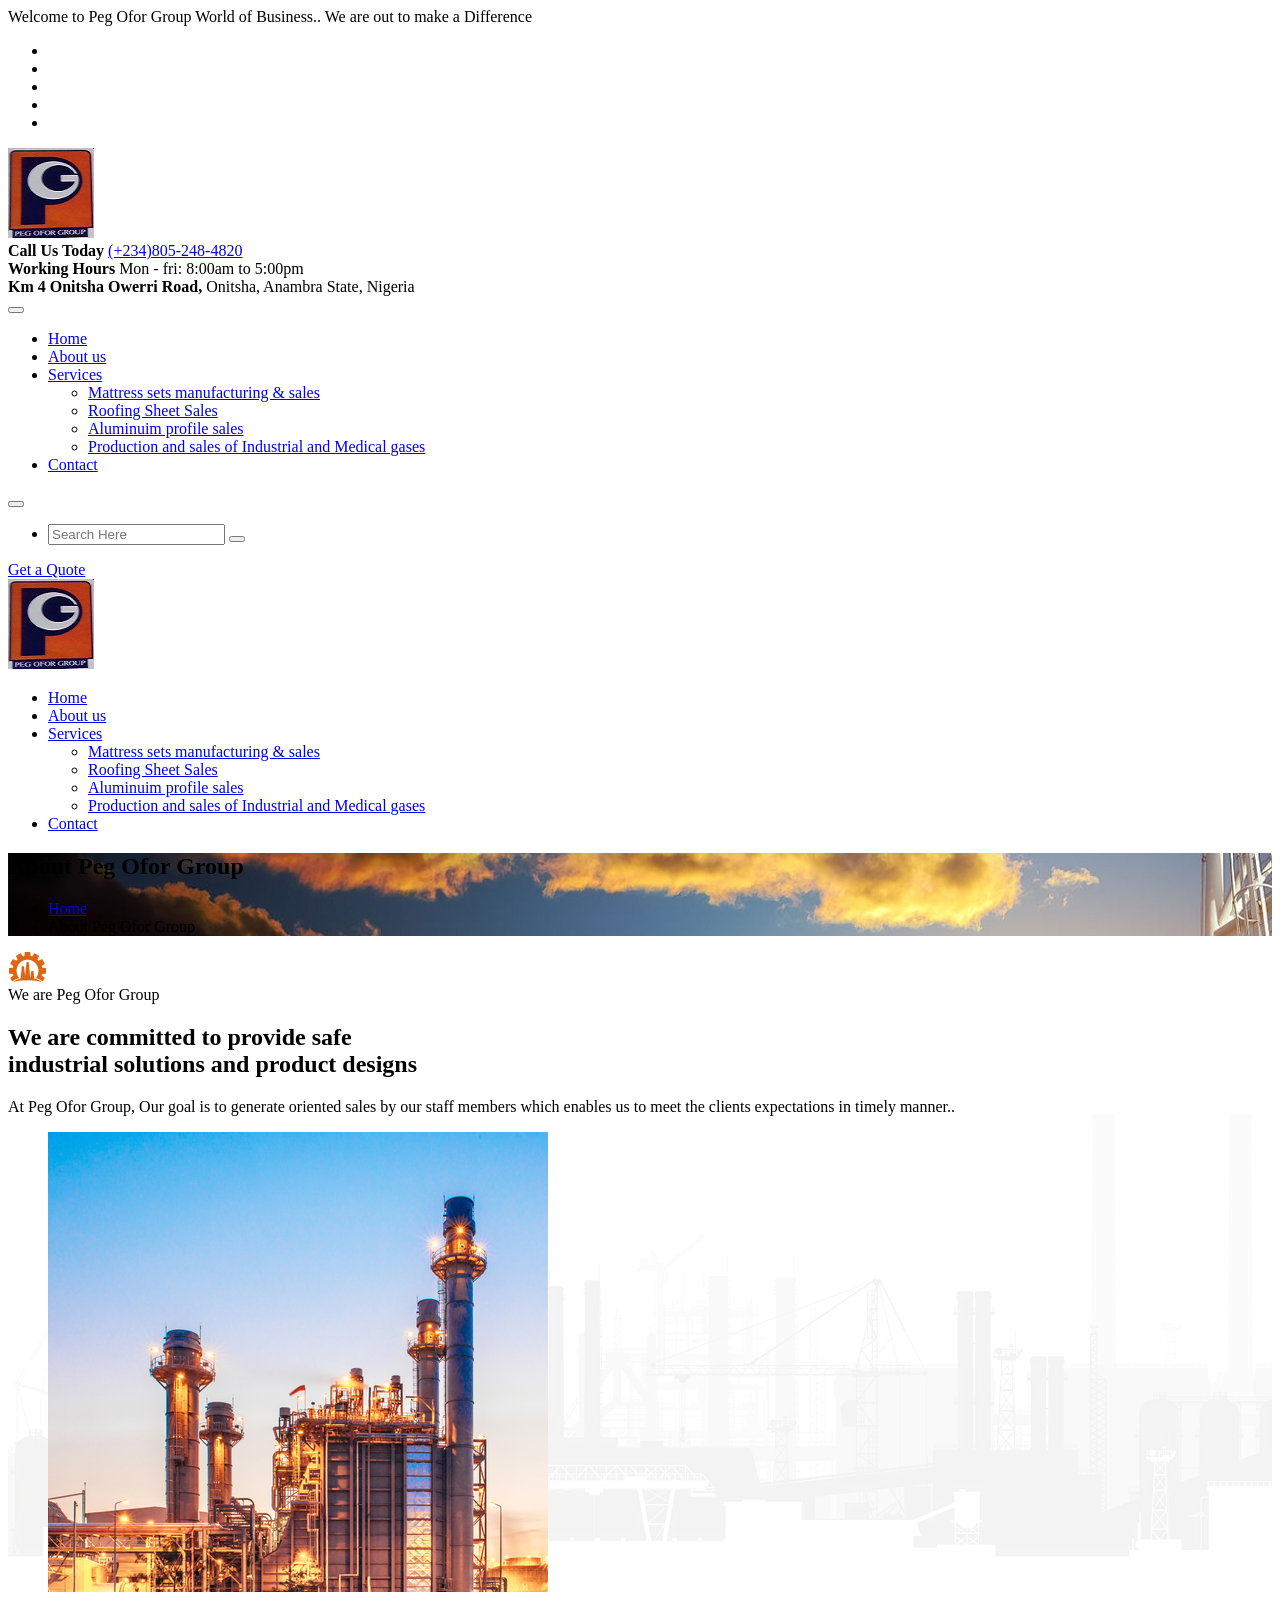
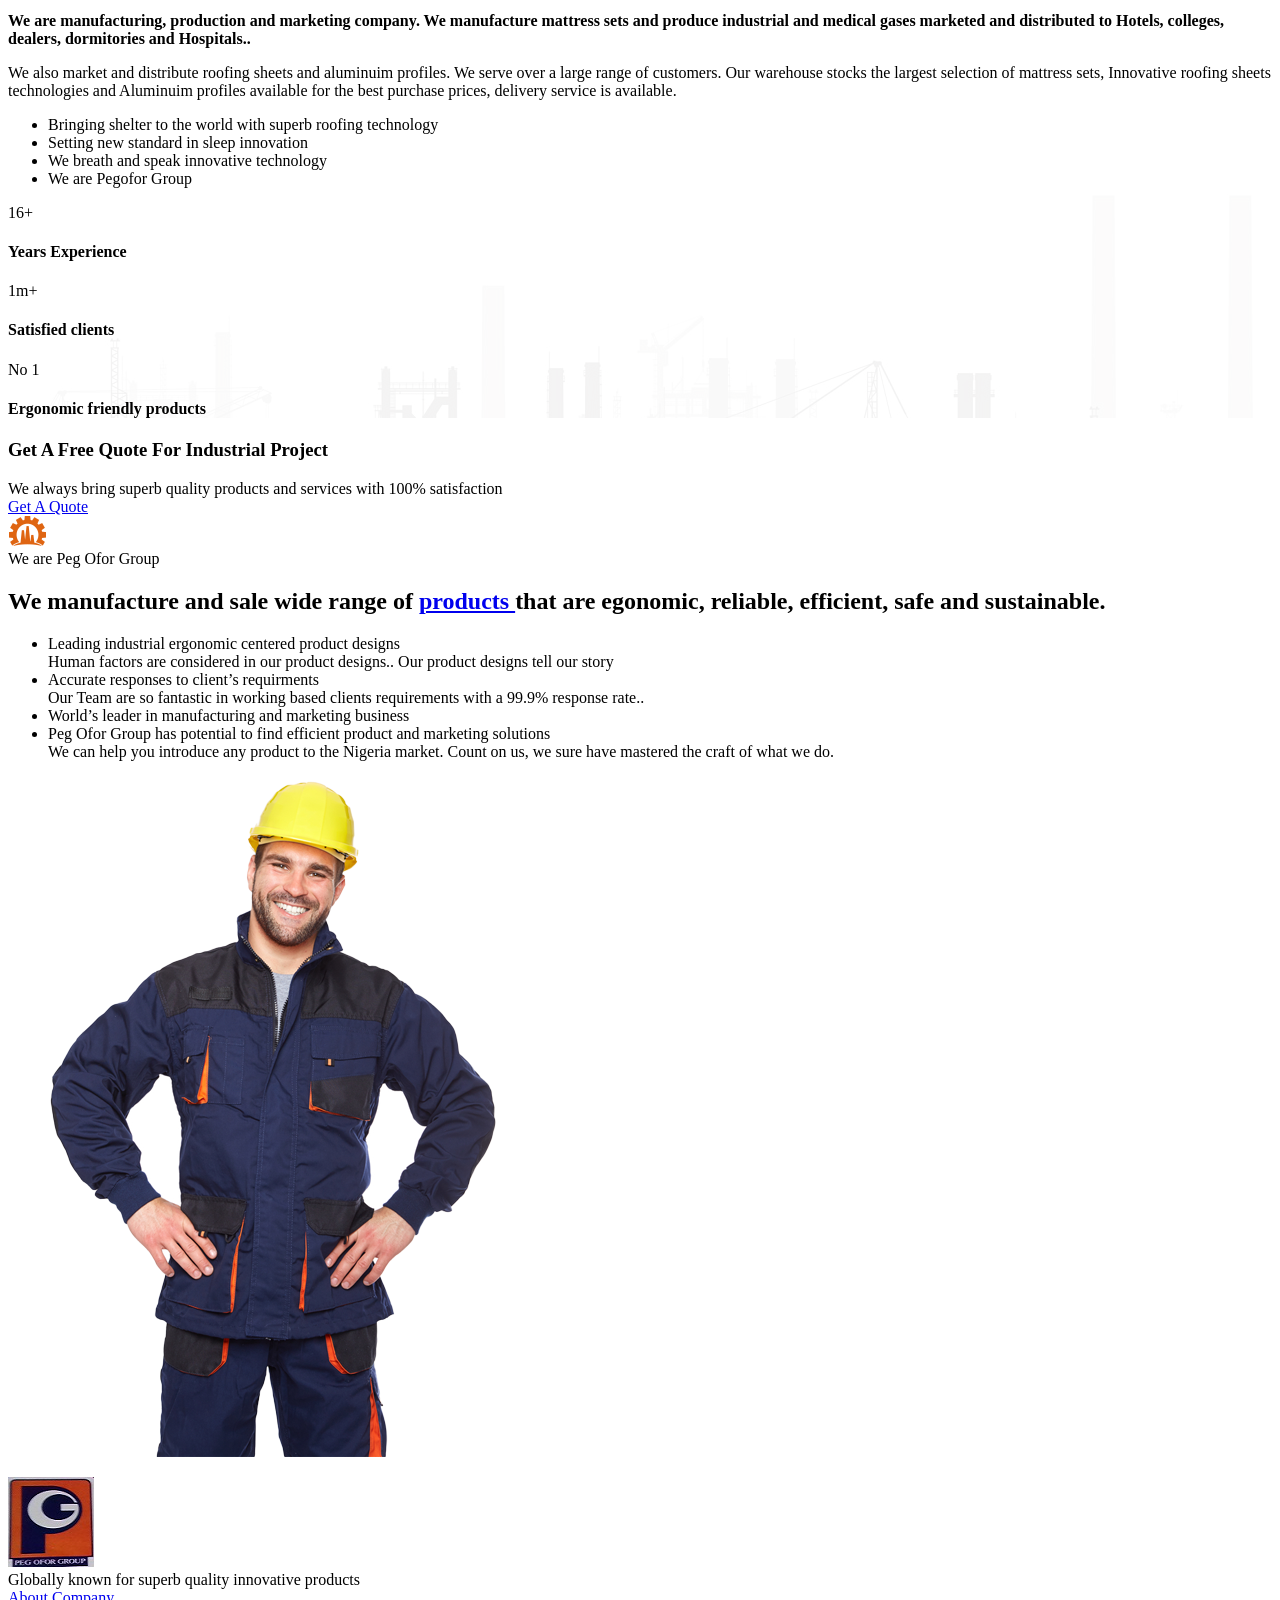
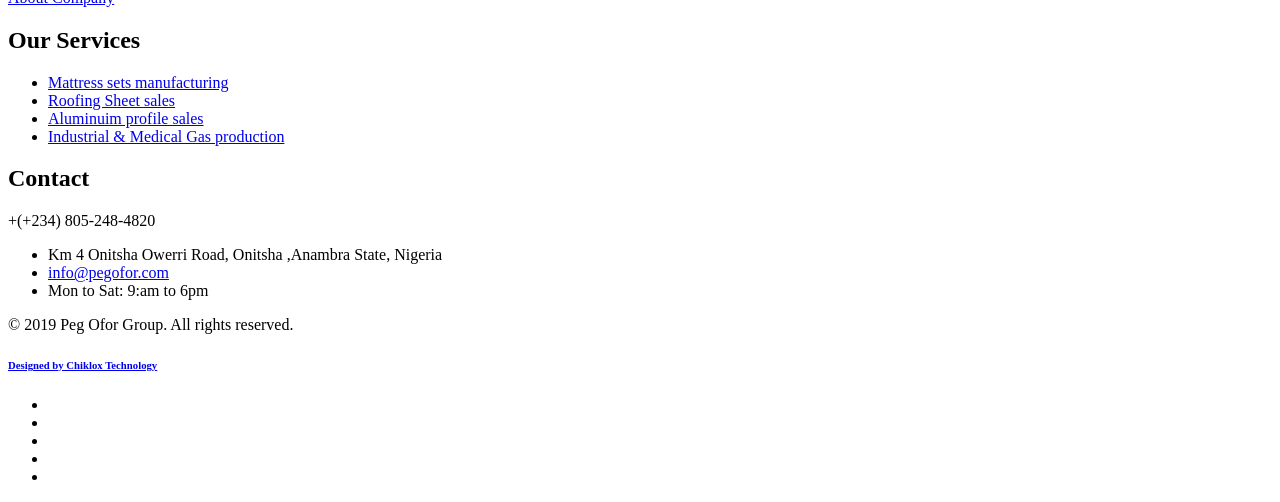
==== about.html @ ea31f60a "first commit" ====
<!DOCTYPE html>
<html lang="en">


<head>
<meta charset="utf-8">
<title>Peg Ofor Group | About Us</title>
<!-- Stylesheets -->
<link href="css/bootstrap.css" rel="stylesheet">
<link href="css/style.css" rel="stylesheet">
<link href="css/responsive.css" rel="stylesheet">

<link rel="shortcut icon" href="images/favicon.png" type="image/x-icon">
<link rel="icon" href="images/favicon.png" type="image/x-icon">

<!-- Responsive -->
<meta http-equiv="X-UA-Compatible" content="IE=edge">
<meta name="viewport" content="width=device-width, initial-scale=1.0, maximum-scale=1.0, user-scalable=0">
<!--[if lt IE 9]><script src="https://cdnjs.cloudflare.com/ajax/libs/html5shiv/3.7.3/html5shiv.js"></script><![endif]-->
<!--[if lt IE 9]><script src="js/respond.js"></script><![endif]-->
</head>

<body>

<div class="page-wrapper">
	
	<!-- Preloader -->
    <div class="preloader"></div>

    <!-- Home Style Two -->
    <header class="main-header header-style-two">
        <!--Header Top-->
        <div class="header-top-two">
            <div class="auto-container clearfix">
                <div class="top-left clearfix">
                    <div class="text">Welcome to Peg Ofor Group World of Business.. We are out to make a Difference</div>
                </div>
                <div class="top-right clearfix">
                    <!-- Social Links -->
                    <ul class="social-links clearfix">
                        <li><a href="#"><span class="fab fa-twitter"></span></a></li>
                        <li><a href="#"><span class="fab fa-facebook-f"></span></a></li>
                        <li><a href="#"><span class="fab fa-google-plus-g"></span></a></li>
                        <li><a href="#"><span class="fab fa-linkedin-in"></span></a></li>
                        <li><a href="#"><span class="fab fa-youtube"></span></a></li>
                    </ul>
                </div>
            </div>
        </div>
        <!-- End Header Top -->

        <!-- Header Upper -->
        <div class="header-upper">
            <div class="inner-container">
                <div class="auto-container clearfix">
                    <!--Logo-->
                    <div class="logo-outer">
                        <div class="logo"><a href="index.html"><img src="images/pegologo.png" alt="Peg Ofor Logo" title=""></a></div>
                    </div>

                    <!--Info-->
                    <div class="info-outer clearfix">
                        <!--Info Box-->
                        <div class="info-box">
                            <div class="icon"><span class="icon-call-in"></span></div>
                            <div class="text">
                                <strong>Call Us Today</strong>
                                <span class="info"><a href="#">(+234)805-248-4820 </a></span>
                            </div>
                        </div>
                        <!--Info Box-->
                        <div class="info-box">
                            <div class="icon"><span class="icon-clock"></span></div>
                            <div class="text">
                                <strong>Working Hours</strong>
                                <span class="info">Mon - fri: 8:00am to 5:00pm</span>
                            </div>
                        </div>
                        <!--Info Box-->
                        <div class="info-box">
                            <div class="icon"><span class="icon-home"></span></div>
                            <div class="text">
                                <strong>Km 4 Onitsha Owerri Road,  </strong>
                                <span class="info">Onitsha, Anambra State, Nigeria</span>
                            </div>
                        </div>
                    </div>

                </div>
            </div>
        </div>
        <!--End Header Upper-->

        <div class="header-lower">
            <div class="auto-container">
                <!--Nav Box-->
                <div class="nav-outer clearfix">
                    <!-- Main Menu -->
                    <nav class="main-menu navbar-expand-md navbar-light">
                        <div class="navbar-header">
                            <!-- Togg le Button -->      
                            <button class="navbar-toggler" type="button" data-toggle="collapse" data-target="#navbarSupportedContent" aria-controls="navbarSupportedContent" aria-expanded="false" aria-label="Toggle navigation">
                                <span class="icon flaticon-menu-button"></span>
                            </button>
                        </div>
                        
                        <div class="collapse navbar-collapse clearfix" id="navbarSupportedContent">
                            <ul class="navigation clearfix">
                                <li><a href="index.html">Home</a></li>
                                <li class="current"><a href="about.html">About us</a></li>
                                <li class="dropdown"><a href="#">Services</a>
                                    <ul>
                                        <li><a href="building-construction#.html">Mattress sets manufacturing & sales </a></li>
                                        <li><a href="power-generation#.html">Roofing Sheet Sales</a></li>
                                        <li><a href="oil-gas#.html">Aluminuim profile sales</a></li>
                                        <li><a href="gases.html">Production and sales of Industrial and Medical gases</a></li>
                                    </ul>
                                </li>
                                <li><a href="contact.html">Contact</a></li>
                            </ul>
                        </div>
                    </nav>
                    <!-- Main Menu End-->

                    <!-- Main Menu End-->
                    <div class="outer-box clearfix">
                        <!--Search Box-->
                        <div class="search-box-outer">
                            <div class="dropdown">
                                <button class="search-box-btn dropdown-toggle" type="button" id="dropdownMenu3" data-toggle="dropdown" aria-haspopup="true" aria-expanded="false"><span class="fa fa-search"></span></button>
                                <ul class="dropdown-menu pull-right search-panel" aria-labelledby="dropdownMenu3">
                                    <li class="panel-outer">
                                        <div class="form-container">
                                            <form method="post" action="#">
                                                <div class="form-group">
                                                    <input type="search" name="field-name" value="" placeholder="Search Here" required>
                                                    <button type="submit" class="search-btn"><span class="fa fa-search"></span></button>
                                                </div>
                                            </form>
                                        </div>
                                    </li>
                                </ul>
                            </div>
                        </div>

                        <!-- Button Box -->
                        <div class="btn-box">
                            <a href="contact.html" class="theme-btn btn-style-one">Get a Quote</a>
                        </div>
                    </div>
                </div>
            </div>
        </div>

        <!-- Sticky Header  -->
        <div class="sticky-header">
            <div class="auto-container clearfix">
                <!--Logo-->
                <div class="logo pull-left">
                    <a href="index.html" title=""><img src="images/pegologo.png" alt="" title=""></a>
                </div>
                <!--Right Col-->
                <div class="pull-right">
                    <!-- Main Menu -->
                    <nav class="main-menu">
                        <div class="navbar-collapse show collapse clearfix">
                            <ul class="navigation clearfix">
                                <li><a href="#">Home</a></li>
                                <li class="current"><a href="about.html">About us</a></li>
                                <li class="dropdown"><a href="#">Services</a>
                                    <ul>
                                        <li><a href="building-construction#.html">Mattress sets manufacturing & sales </a></li>
                                        <li><a href="power-generation#.html">Roofing Sheet Sales</a></li>
                                        <li><a href="oil-gas#.html">Aluminuim profile sales</a></li>
                                        <li><a href="gases.html">Production and sales of Industrial and Medical gases</a></li>
                                    </ul>
                                </li>
                                <li><a href="contact.html">Contact</a></li>
                            </ul> 
                        </div>
                    </nav><!-- Main Menu End-->
                </div>
            </div>
        </div><!-- End Sticky Menu -->
    </header>
    <!-- End Main Header -->

    <!--Page Title-->
    <section class="page-banner style-two" style="background-image:url(images/background/about-page-title-bg.jpg);">
        <div class="auto-container">
            <div class="inner-container clearfix">
                <h1>About Peg Ofor Group</h1>
                <ul class="bread-crumb clearfix">
                    <li><a href="index.html">Home</a></li>
                    <li>About Peg Ofor Group</li>
                </ul>
            </div>
        </div>
    </section>
    <!--End Page Title-->

    <!-- Fun Facts Section -->
    <section class="about-section-two" style="background-image:url(images/background/about-section-two-bg.png);">
        <div class="auto-container">
            <div class="title-style-one style-two centered">
                <div class="icon"><img src="images/icons/logo-icon.png" alt=""></div>
                <div class="subtitle">We are Peg Ofor Group</div>
                <h2>We are committed to provide safe <br>industrial solutions and product designs</h2>
                <div class="text">At Peg Ofor Group, Our goal is to generate oriented sales by our staff  members which enables us to meet the clients expectations in timely manner.. </div>
            </div>

            <div class="row">
                <div class="image-column col-lg-6 col-md-12 col-sm-12">
                    <div class="inner-column wow fadeInLeft" data-wow-delay="0ms" data-wow-duration="1500ms">
                        <figure class="image"><a href="images/resource/about-img-1.jpg" class="lightbox-image"><img src="images/resource/about-img-1.jpg" alt=""></a></figure> 
                    </div>
                </div>

                <div class="content-column col-lg-6 col-md-12 col-sm-12">
                    <div class="inner-column wow fadeInRight" data-wow-delay="0ms" data-wow-duration="1500ms">
                        <div class="text">
                            <p><strong>We are manufacturing, production and marketing company. We manufacture mattress sets and produce industrial and medical gases marketed and distributed to Hotels, colleges, dealers, dormitories and Hospitals..</strong></p>
                            <p>We also market and distribute roofing sheets and aluminuim profiles. We serve over a large range of customers. Our warehouse stocks the largest selection of mattress sets, Innovative roofing sheets technologies and Aluminuim profiles available for the best purchase prices, delivery service is available.</p>
                             <ul class="list-style-one wow fadeInLeft" data-wow-delay="0ms" data-wow-duration="1500ms">
                            <li>Bringing shelter to the world with superb roofing technology</li>
                            <li>Setting new standard in sleep innovation</li>
                            <li>We breath and speak innovative technology</li>
                            <li>We are Pegofor Group</li>
                        </ul>
                        </div>
                        <div class="fact-counter wow fadeInRightBig" data-wow-delay="0ms" data-wow-duration="1500ms">
                            <div class="clearfix">
                                <!--Column-->
                                <div class="column counter-column col-lg-4 col-md-4 col-sm-12">
                                    <div class="inner">
                                        <div class="count-outer count-box">
                                            <span class="count-text" data-speed="2000" data-stop="45">0</span>+
                                            <h4 class="counter-title">Years Experience</h4>
                                        </div>
                                    </div>
                                </div>
                                
                                <!--Column-->
                                <div class="column counter-column col-lg-4 col-md-4 col-sm-12">
                                    <div class="inner">
                                        <div class="count-outer count-box">
                                            <span class="count-text" data-speed="2500" >1m+</span>
                                            <h4 class="counter-title">Satisfied clients</h4>
                                        </div>
                                    </div>
                                </div>
                                
                                <!--Column-->
                                <div class="column counter-column col-lg-4 col-md-4 col-sm-12">
                                    <div class="inner">
                                        <div class="count-outer count-box">
                                            <span class="count-text" data-speed="3000">No 1</span>
                                            <h4 class="counter-title">Ergonomic friendly products</h4>
                                        </div>
                                    </div>
                                </div>
                            </div>
                        </div>
                    </div>
                </div>
            </div>
        </div>
    </section>
    <!-- Fun Facts Section -->

    <!-- Quote Section -->
    <section class="quote-section wow fadeInUp" data-wow-delay="0ms" data-wow-duration="1500ms">
        <div class="auto-container">
            <div class="inner-section">
                <div class="clearfix">
                    <div class="pull-left">
                        <div class="content">
                            <div class="icon flaticon-hammer"></div>
                            <h3>Get A Free Quote For Industrial Project</h3>
                            <div class="text">We always bring superb quality products and services with 100% satisfaction</div>
                        </div>
                    </div>
                    <div class="pull-right">
                        <a href="contact.html" class="theme-btn btn-style-three">Get A Quote</a>
                    </div>
                </div>
            </div>
        </div>
    </section>
    <!-- End Quote Section -->

    <!-- FAQ Section -->
    <section class="faq-section">
        <div class="auto-container">
            <div class="row">
                <!-- Accordion Column -->
                <div class="accordion-column col-lg-7 col-md-12 col-sm-12">
                    <div class="inner-column">
                        <div class="title-style-one">
                            <div class="icon"><img src="images/icons/logo-icon.png" alt=""></div>
                            <div class="subtitle">We are Peg Ofor Group</div>
                            <h2>We manufacture and sale wide range of <a href =services.html>products </a>that are egonomic, reliable, efficient, safe and sustainable.</h2>
                        </div>

                        <!--Accordian Box-->
                        <ul class="accordion-box">
                            <!--Block-->
                            <li class="accordion block wow fadeInUp">
                                <div class="acc-btn"><div class="icon-outer"><span class="icon icon-plus fa fa-angle-right"></span> </div>Leading industrial ergonomic centered product designs</div>
                                <div class="acc-content">
                                    <div class="content">
                                        <div class="text">Human factors are considered in our product designs.. Our product designs tell our story</div>
                                    </div>
                                </div>
                            </li>

                            <!--Block-->
                            <li class="accordion block active-block wow fadeInUp">
                                <div class="acc-btn active"><div class="icon-outer"><span class="icon icon-plus fa fa-angle-right"></span> </div>Accurate responses to client’s requirments</div>
                                <div class="acc-content current">
                                    <div class="content">
                                        <div class="text">Our Team are so fantastic in working based clients requirements with a 99.9% response rate..</div>
                                    </div>
                                </div>
                            </li>
                            
                            <!--Block-->
                            <li class="accordion block wow fadeInUp">
                                <div class="acc-btn"><div class="icon-outer"><span class="icon icon-plus fa fa-angle-right"></span> </div>World’s leader in manufacturing and marketing business</div>
                            </li>
                            
                            <!--Block-->
                            <li class="accordion block wow fadeInUp">
                                <div class="acc-btn"><div class="icon-outer"><span class="icon icon-plus fa fa-angle-right"></span> </div>Peg Ofor Group has potential to find efficient product and marketing solutions</div>
                                <div class="acc-content">
                                    <div class="content">
                                        <div class="text">We can help you introduce any product to the Nigeria market. Count on us, we sure have mastered the craft of what we do.</div>
                                    </div>
                                </div>
                            </li>
                        </ul>
                    </div>
                </div>

                <!-- image Column -->
                <div class="image-column col-lg-5 col-md-12 col-sm-12">
                    <div class="inner-column">
                        <figure class="image wow fadeInRight" data-wow-delay="0ms" data-wow-duration="1500ms"><img src="images/resource/man-img-1.png" alt=""></figure>
                    </div>
                </div>
            </div>
        </div>
    </section>
    <!--End FAQ Section -->

     
    

                
    
   

	<!--Main Footer-->
    <footer class="main-footer">
    
		<div class="auto-container">
        
        	<!--Widgets Section-->
            <div class="widgets-section">
            	<div class="row clearfix">
                	
					<!--big column-->
                    <div class="big-column col-lg-6 col-md-12 col-sm-12">
                        <div class="row clearfix">
						
							<!--Footer Column-->
							<div class="footer-column col-lg-6 col-md-6 col-sm-12">
								<div class="footer-widget about-widget">
									<div class="logo">
										<a href="index.html"><img src="images/pegologo.png" alt="" /></a>
									</div>
									<div class="text">Globally known for superb quality innovative products</div>
									<a href="about.html" class="theme-btn btn-style-four">About Company</a>
								</div>
							</div>
							
							<!--Footer Column-->
							<div class="footer-column col-lg-6 col-md-6 col-sm-12">
								<div class="footer-widget services-widget">
									<h2>Our Services</h2>
									<ul class="footer-service-list">
										<li><a href="#">Mattress sets manufacturing</a></li>
										<li><a href="#">Roofing Sheet sales</a></li>
										<li><a href="#">Aluminuim profile sales</a></li>
										<li><a href="#">Industrial & Medical Gas production</a></li>
									</ul>
								</div>
							</div>
							
						</div>
					</div>
					
					
									
									
							<!--Footer Column-->
							<div class="footer-column col-lg-6 col-md-6 col-sm-12">
								<div class="footer-widget contact-widget">
									<h2>Contact</h2>
									<div class="number">+(+234) 805-248-4820</div>
									<ul>
										<li>Km 4 Onitsha Owerri Road, Onitsha ,Anambra State, Nigeria </li>
										<li><a href="#">info@pegofor.com</a></li>
										<li>Mon to Sat: 9:am to 6pm</li>
									</ul>
								</div>
							</div>
							
						</div>
					</div>
					
				</div>
			
			<!-- Footer Bottom -->
			<div class="footer-bottom">
				<div class="clearfix">
					<div class="pull-left">
						<div class="copyright">&copy; 2019 Peg Ofor Group. All rights reserved. <span><h6><a href="chikloxtechnology.ng"</a>Designed by Chiklox Technology</h6></span></div>
					</div>
					<div class="pull-right">
						<!-- Social Links -->
						<ul class="social-links">
							<li><a href="#"><span class="fab fa-facebook-f"></span></a></li>
							<li><a href="#"><span class="fab fa-google-plus-g"></span></a></li>
							<li><a href="#"><span class="fab fa-twitter"></span></a></li>
							<li><a href="#"><span class="fab fa-linkedin-in"></span></a></li>
							<li><a href="#"><span class="fab fa-youtube"></span></a></li>
						</ul>
					</div>
				</div>
			</div>
			
    </footer>
<!--End pagewrapper-->

<!--Scroll to top-->
<div class="scroll-to-top scroll-to-target" data-target="html"><span class="fa fa-angle-up"></span></div>

<!--Scroll to top-->


<script src="js/jquery.js"></script>
<script src="js/popper.min.js"></script>
<script src="js/bootstrap.min.js"></script>
<script src="js/jquery-ui.js"></script>
<script src="js/jquery.fancybox.js"></script>
<script src="js/validate.js"></script>
<script src="js/owl.js"></script>
<script src="js/wow.js"></script>
<script src="js/appear.js"></script>
<script src="js/script.js"></script>
</body>

</html>
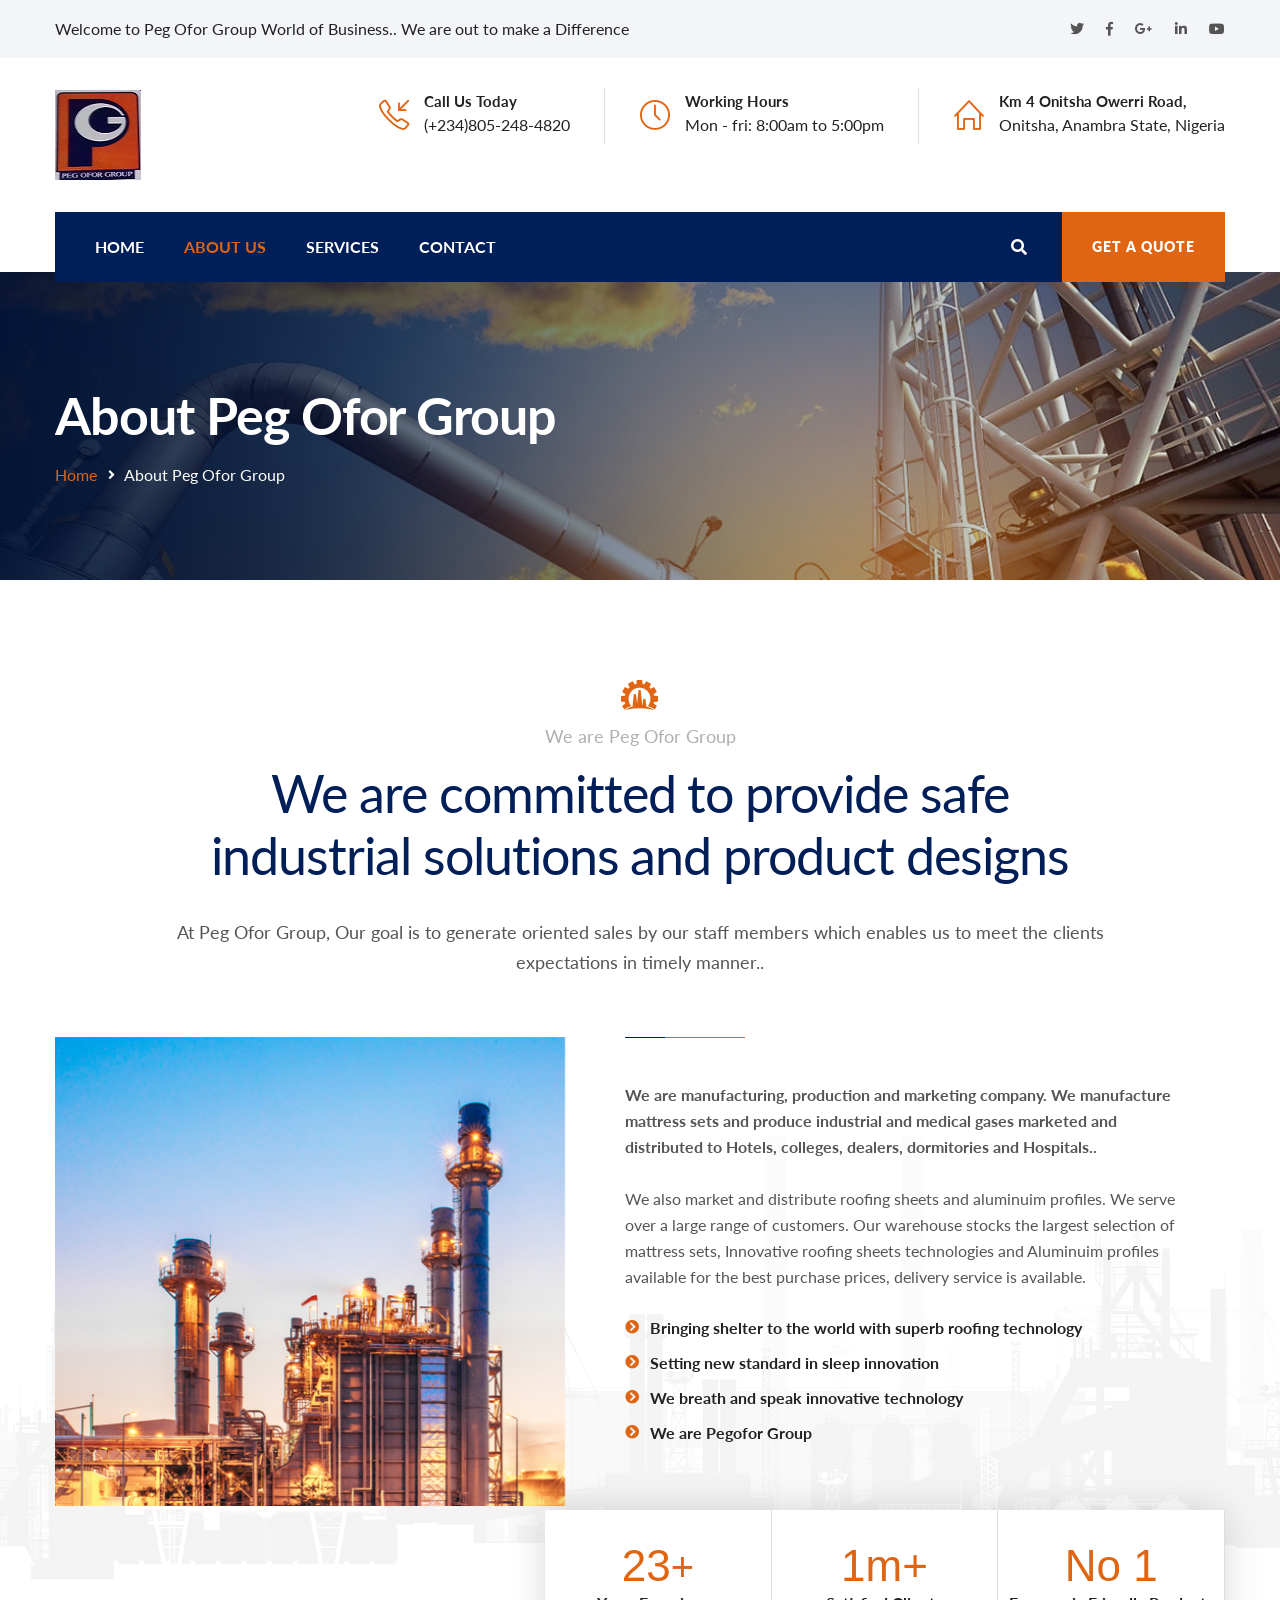
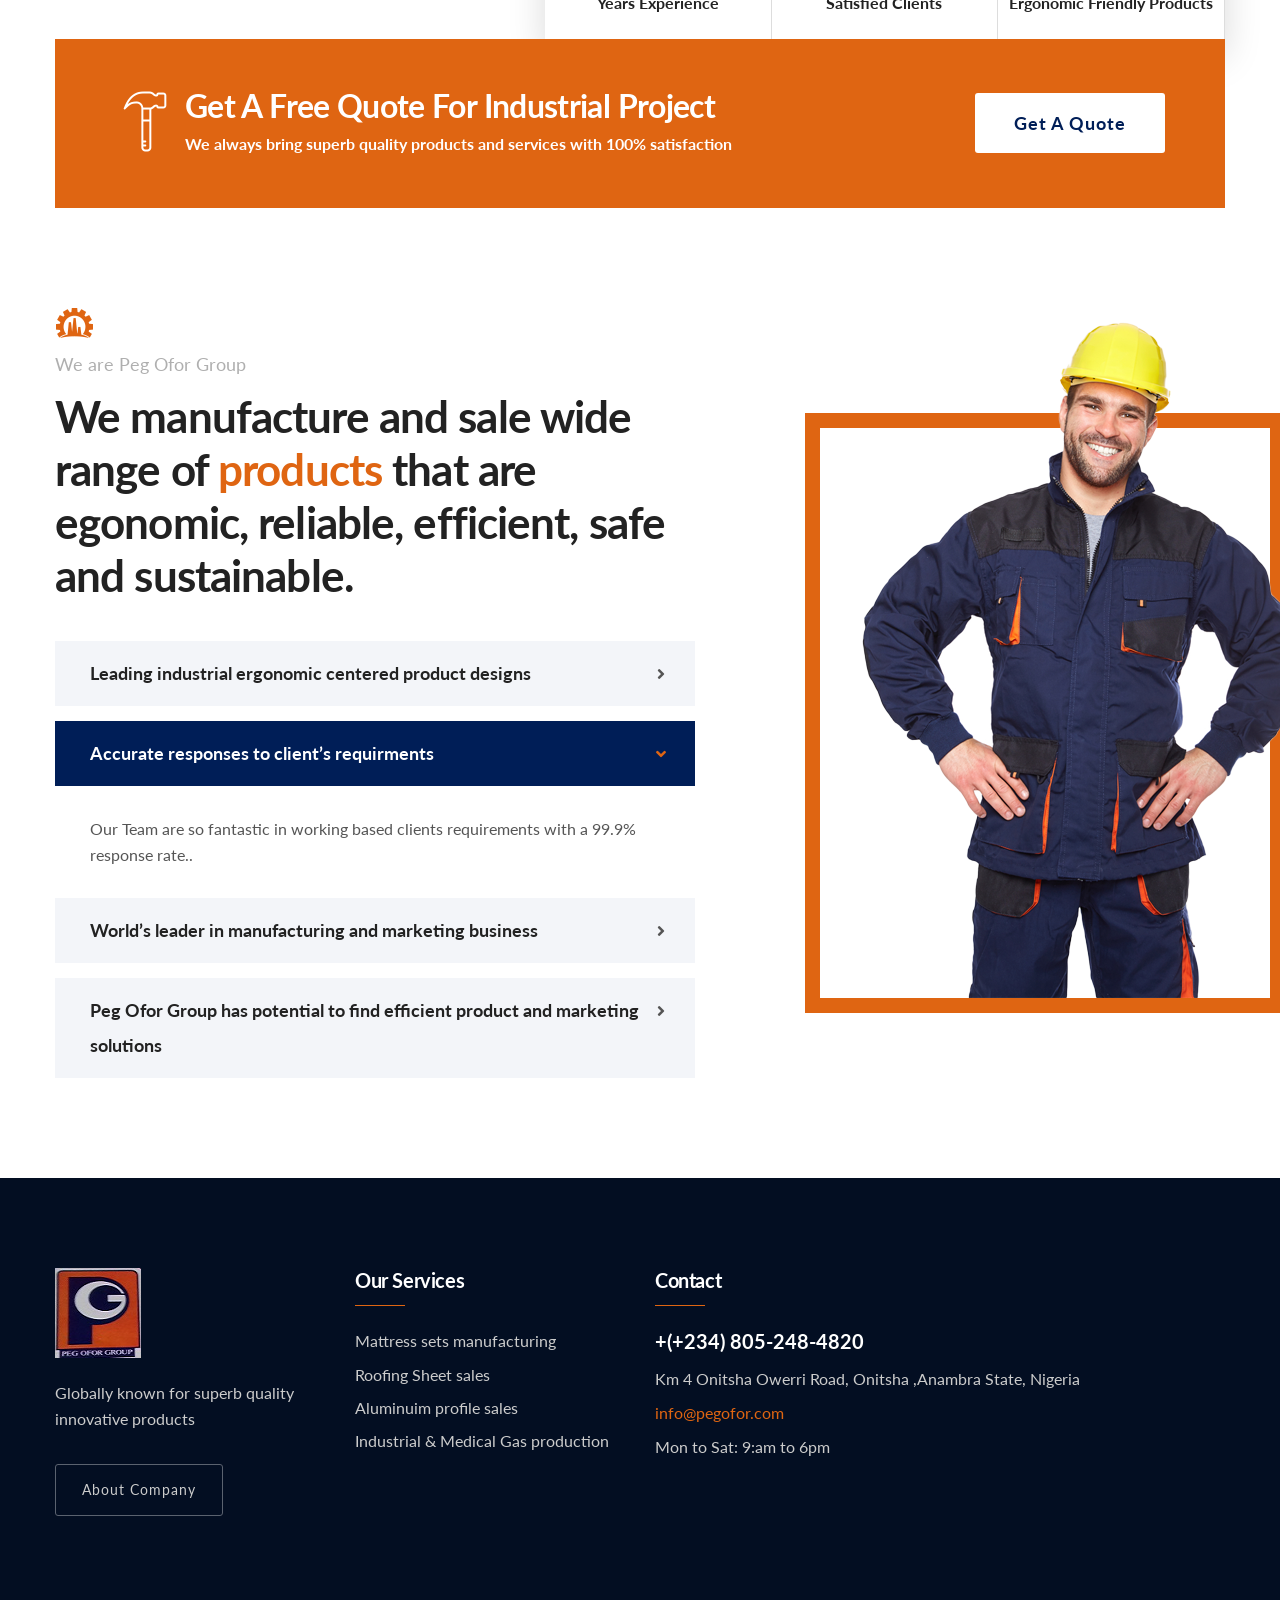
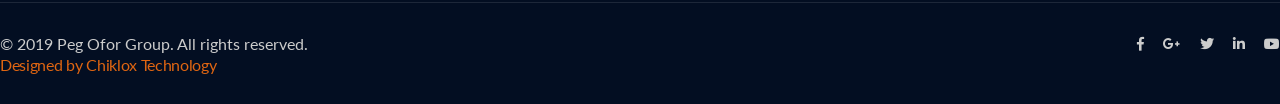
==== commit c9715bb6: "commit in about.html" ====
--- a/about.html
+++ b/about.html
@@ -165,7 +165,7 @@
                     <nav class="main-menu">
                         <div class="navbar-collapse show collapse clearfix">
                             <ul class="navigation clearfix">
-                                <li><a href="#">Home</a></li>
+                                <li><a href="index.html">Home</a></li>
                                 <li class="current"><a href="about.html">About us</a></li>
                                 <li class="dropdown"><a href="#">Services</a>
                                     <ul>
--- a/css/style.css
+++ b/css/style.css
@@ -0,0 +1,9234 @@
+/* Solustrid - Industry and Factory HTML Template  */
+
+/*********** TABLE OF CONTENTS **************
+
+1. Fonts
+2. Reset
+3. Global
+4. Main Header
+5. Header Style Two
+6. Header Style Three
+7. Header Style Four
+8. Header Style Five
+9. Sticky Header
+10. Main Slider / Slider Two / Slider Three
+11. Innovation Section
+12. Services Section / Section Two / Section Three
+13. Fluid Section One
+14. Quote Section
+15. Project Section
+16. Skill Section
+17. Client Section
+18. News Section
+19. Factory Section
+20. Newsletter Section
+21. Main Footer
+22. About Section
+23. Fun Fact Section
+24. Featured Section
+25. What We Offer
+26. Request Quote Section
+27. Testimonial Section
+28. Sponsors Section
+29. News Section Two
+30. Newsletter Section Two
+31. Design Section
+32. Industries Section
+33. About Industry Section
+34. Fluid Section Two
+35. Quote Section
+36. Clients Section
+37. Sponsors Section
+38. Page Title
+39. About Section Two
+40. Mision Section
+41. Faq Section
+42. Team Section
+43. Video Section
+44. Services Detail Section
+45. Approach Section
+46. Blog Sidbar Widgets
+47. Contact Form
+48. Map Section
+
+
+**********************************************/
+
+/*** 
+
+====================================================================
+			Fonts
+====================================================================
+
+ ***/
+
+@import url('https://fonts.googleapis.com/css?family=Lato:100,100i,300,300i,400,400i,700,700i,900,900i');
+
+/* font-family: 'Lato', sans-serif; */
+
+@import url('pe-icon-7-stroke.css');
+@import url('simple-line-icons.css');
+@import url('fontawesome-all.css');
+@import url('animate.css');
+@import url('flaticon.css');
+@import url('owl.css');
+@import url('jquery-ui.css');
+@import url('jquery.fancybox.min.css');
+
+/*** 
+
+====================================================================
+	Reset
+====================================================================
+
+ ***/
+
+*{
+	margin:0px;
+	padding:0px;
+	border:none;
+	outline:none;
+	font-size: 100%;
+}
+
+/*** 
+
+====================================================================
+	Global Settings
+====================================================================
+
+ ***/
+
+body {
+	
+	font-size:14px;
+	color:#787878;
+	line-height:1.6em;
+	font-weight:400;
+	background:#ffffff;
+	-webkit-font-smoothing: antialiased;
+	-moz-font-smoothing: antialiased;
+	font-family: 'Lato', sans-serif;
+}
+
+a{
+	text-decoration:none;
+	cursor:pointer;
+	color:#df6512;
+}
+
+a:hover,
+a:focus,
+a:visited{
+	text-decoration:none;
+	outline:none;
+}
+
+h1,h2,h3,h4,h5,h6 {
+	position:relative;
+	font-weight:normal;
+	margin:0px;
+	background:none;
+	line-height:1.2em;
+	font-family: 'Lato', sans-serif;
+	letter-spacing: -0.02em;
+}
+
+textarea{
+	overflow:hidden;	
+}
+
+button{
+	outline: none !important;
+	cursor: pointer;
+}
+
+p{
+	font-size: 16px;
+	line-height: 1.6em;
+	font-weight: 400;
+	color: #555555;
+}
+
+.text{
+	font-size: 16px;
+	line-height: 1.6em;
+	font-weight: 400;
+	color: #555555;
+	margin: 0;
+}
+
+::-webkit-input-placeholder{color: inherit;}
+::-moz-input-placeholder{color: inherit;}
+::-ms-input-placeholder{color: inherit;}
+
+.auto-container{
+	position:static;
+	max-width:1210px;
+	padding:0px 20px;
+	margin:0 auto;
+}
+
+.large-container{
+	position:static;
+	max-width:1600px;
+	padding:0px 15px;
+	margin:0 auto;
+}
+
+.page-wrapper{
+	position:relative;
+	margin:0 auto;
+	width:100%;
+	min-width:300px;
+	z-index: 9;
+}
+
+ul,li{
+	list-style:none;
+	padding:0px;
+	margin:0px;	
+}
+
+.theme-btn{
+	display:inline-block;
+	-webkit-transition:all 0.3s ease;
+	-moz-transition:all 0.3s ease;
+	-ms-transition:all 0.3s ease;
+	-o-transition:all 0.3s ease;
+	transition:all 0.3s ease;
+	font-family: 'Lato', sans-serif;
+}
+
+.theme-btn i{
+	position: relative;
+	display: inline-block;
+	font-size: 14px;
+	margin-left: 3px;
+}
+
+.centered{
+	text-align:center !important;
+}
+
+/*Btn Style One*/
+
+.btn-style-one{
+	position: relative;
+	display: inline-block;
+	font-size: 14px;
+	line-height: 30px;
+	color: #ffffff;
+	padding: 10px 30px;
+	font-weight: 800;
+	overflow: hidden;
+	border-radius: 3px;
+	letter-spacing:1px;
+	background-color: #df6512;
+	text-transform: uppercase;
+}
+
+.btn-style-one:hover{
+	background-color: #001e57;
+	color: #ffffff;
+}
+
+/*Btn Style Two*/
+
+.btn-style-two{
+	position: relative;
+	display: inline-block;
+	font-size: 15px;
+	line-height: 30px;
+	color: #ffffff;
+	padding: 13px 33px;
+	font-weight: 700;
+	overflow: hidden;
+	border-radius: 2px;
+	letter-spacing:1px;
+	background-color: #df6512;
+	text-transform: uppercase;
+}
+
+.btn-style-two:hover{
+	background-color: #ffffff;
+	color: #222222;
+}
+
+/* Btn Style Three */
+
+.btn-style-three{
+	position: relative;
+	display: inline-block;
+	font-size: 18px;
+	line-height: 30px;
+	color: #001e57;
+	padding: 15px 39px;
+	font-weight: 700;
+	overflow: hidden;
+	border-radius: 3px;
+	letter-spacing:1px;
+	background-color: #ffffff;
+	text-transform: capitalize;
+}
+
+.btn-style-three:hover{
+	background-color: #001e57;
+	color: #ffffff;
+}
+
+/* Btn Style Four */
+
+.btn-style-four{
+	position: relative;
+	display: inline-block;
+	font-size: 14px;
+	line-height: 30px;
+	color: #cccccc;
+	padding: 10px 26px;
+	font-weight: 400;
+	overflow: hidden;
+	border-radius: 3px;
+	letter-spacing:1px;
+	background: none;
+	border:1px solid #5b626f;
+	text-transform: capitalize;
+}
+
+.btn-style-four:hover{
+	background-color: #df6512;
+	border-color:#df6512;
+	color: #ffffff;
+}
+
+/*Btn Style Five*/
+
+.btn-style-five{
+	position: relative;
+	display: inline-block;
+	font-size: 16px;
+	line-height: 30px;
+	color: #ffffff;
+	padding: 13px 35px;
+	font-weight: 800;
+	overflow: hidden;
+	border-radius: 3px;
+	letter-spacing:1px;
+	background-color: #001e57;
+	text-transform: uppercase;
+}
+
+.btn-style-five:hover{
+	background-color: #df6512;
+	color: #ffffff;
+}
+
+/* Btn Style Six */
+
+.btn-style-six{
+	position: relative;
+	display: inline-block;
+	font-size: 15px;
+	line-height: 30px;
+	color: #001e57;
+	padding: 13px 33px;
+	font-weight: 700;
+	overflow: hidden;
+	border-radius: 2px;
+	letter-spacing:1px;
+	background-color: #ffffff;
+	text-transform: uppercase;
+}
+
+.btn-style-six:hover{
+	background-color: #001e57;
+	color: #ffffff;
+}
+
+/*Btn Style Seven*/
+
+.btn-style-seven{
+	position: relative;
+	display: inline-block;
+	font-size: 15px;
+	line-height: 30px;
+	color: #ffffff;
+	padding: 10px 37px;
+	font-weight: 700;
+	overflow: hidden;
+	border-radius: 2px;
+	letter-spacing:1px;
+	background-color: #df6512;
+	text-transform: uppercase;
+}
+
+.btn-style-seven:hover{
+	background-color: #001e57;
+	color: #ffffff;
+}
+
+/*=== List Style One ===*/
+
+.list-style-one{
+	position:relative;
+}
+
+.list-style-one li{
+	position:relative;
+	font-size:16px;
+	line-height:24px;
+	color: #222222;
+	font-weight:700;
+	padding-left:25px;
+	margin-bottom: 11px;
+}
+
+.list-style-one li:before{
+	content: "\f138";
+	position:absolute;
+	left: 0;
+	top: 0px;
+	display:block;
+	font-size:14px;
+	line-height: 1.6em;
+	padding: 0px;
+	color:#df6512;
+	font-weight:900;
+	font-family: "Font Awesome 5 Free";
+}
+
+.list-style-one li a:hover{
+	color: #44bce2;
+}
+
+.theme_color{
+	color:#df6512;
+}
+
+.pull-right{
+	float: right;
+}
+
+.pull-left{
+	float: left;
+}
+
+.preloader{ 
+	position:fixed; 
+	left:0px; 
+	top:0px; 
+	width:100%; 
+	height:100%; 
+	z-index:999999; 
+	background-color:#ffffff; 
+	background-position:center center; 
+	background-repeat:no-repeat; 
+	background-image:url(../images/icons/preloader.svg);
+}
+
+img{
+	display:inline-block;
+	max-width:100%;
+	height:auto;	
+}
+
+.dropdown-toggle::after{
+	display: none;
+}
+
+.fa{
+	line-height: inherit;
+}
+
+.play-now .ripple,
+.play-now .ripple:before,
+.play-now .ripple:after {
+    position: absolute;
+    top: 50%;
+    left: 30px;
+    height: 60px;
+    width: 60px;
+    -webkit-transform: translate(-50%, -50%);
+    -moz-transform: translate(-50%, -50%);
+    -ms-transform: translate(-50%, -50%);
+    -o-transform: translate(-50%, -50%);
+    transform: translate(-50%, -50%);
+    -webkit-border-radius: 50%;
+    -moz-border-radius: 50%;
+    -ms-border-radius: 50%;
+    -o-border-radius: 50%;
+    border-radius: 50%;
+    -webkit-box-shadow: 0 0 0 0 rgba(255, 255, 255, .6);
+    -moz-box-shadow: 0 0 0 0 rgba(255, 255, 255, .6);
+    -ms-box-shadow: 0 0 0 0 rgba(255, 255, 255, .6);
+    -o-box-shadow: 0 0 0 0 rgba(255, 255, 255, .6);
+    box-shadow: 0 0 0 0 rgba(255, 255, 255, .6);
+    -webkit-animation: ripple 3s infinite;
+    -moz-animation: ripple 3s infinite;
+    -ms-animation: ripple 3s infinite;
+    -o-animation: ripple 3s infinite;
+    animation: ripple 3s infinite;
+}
+
+.play-now .ripple:before {
+    -webkit-animation-delay: .9s;
+    -moz-animation-delay: .9s;
+    -ms-animation-delay: .9s;
+    -o-animation-delay: .9s;
+    animation-delay: .9s;
+    content: "";
+    position: absolute;
+}
+
+.play-now .ripple:after {
+    -webkit-animation-delay: .6s;
+    -moz-animation-delay: .6s;
+    -ms-animation-delay: .6s;
+    -o-animation-delay: .6s;
+    animation-delay: .6s;
+    content: "";
+    position: absolute;
+}
+
+@-webkit-keyframes ripple {
+    70% {box-shadow: 0 0 0 20px rgba(255, 255, 255, 0);}
+    100% {box-shadow: 0 0 0 0 rgba(255, 255, 255, 0);}
+}
+
+@keyframes ripple {
+    70% {box-shadow: 0 0 0 20px rgba(255, 255, 255, 0);}
+    100% {box-shadow: 0 0 0 0 rgba(255, 255, 255, 0);}
+} 
+
+
+/*** 
+
+====================================================================
+	Scroll To Top style
+====================================================================
+
+***/
+
+.scroll-to-top{
+	position:fixed;
+	bottom:20px;
+	right:20px;
+	width:60px;
+	height:60px;
+	color:#ffffff;
+	font-size:24px;
+	line-height:60px;
+	text-align:center;
+	z-index:100;
+	cursor:pointer;
+	background:#1b1a1c;
+	display:none;
+	border-radius: 0;
+	-webkit-transition:all 300ms ease;
+	-moz-transition:all 300ms ease;
+	-ms-transition:all 300ms ease;
+	-o-transition:all 300ms ease;
+	transition:all 300ms ease;		
+}
+
+.scroll-to-top:hover{
+	background:#df6512;
+}
+
+/*** 
+
+====================================================================
+	Main Header style
+====================================================================
+
+***/
+
+.main-header{
+	position: relative;
+	display: block;
+	width: 100%;
+	z-index: 99999;
+}
+
+.main-header .header-top{
+	position: relative;
+	background-color:#001e57;
+}
+
+.main-header .header-top .top-right{
+	position: relative;
+	float: right;
+}
+
+.main-header .header-top .info-list{
+	position: relative;
+}
+
+.main-header .header-top .info-list li{
+	position: relative;
+	float: left;
+	font-size: 16px;
+	line-height: 30px;
+	color: #ffffff;
+	font-weight: 700;
+	padding: 15px 0px;
+	margin-left: 24px;
+}
+
+.main-header .header-top .info-list li a{
+	color: #ffffff;	
+}
+
+.main-header .header-top .info-list li .icon{
+	position:relative;
+	margin-left:8px;
+	color:#df6512;
+}
+
+.main-header .header-top .info-list li a:hover .txt{
+	color:#df6512;
+	text-decoration:underline;	
+}
+
+/* Top Left*/
+
+.main-header .header-top .top-left{
+	position: relative;
+	float: left;
+}
+
+.main-header .header-top .top-left .text:before{
+	position:absolute;
+	content:'';
+	right:0%;
+	top:0px;
+	height:100%;
+	width:100000%;
+	display:block;
+	z-index:-1;
+	background-color:#031331;
+}
+
+.main-header .header-top .top-left .text{
+	position: relative;
+	display: block;
+	font-size: 16px;
+	line-height: 30px;
+	color: #ffffff;
+	float:left;
+	z-index:1;
+	font-weight: 400;
+	padding: 15px 0px;
+	padding-right:40px;
+}
+
+.main-header .header-top .top-left .social-links{
+	position:relative;
+	float:left;
+	padding:18px 0px;
+	margin-left:40px;
+}
+
+.main-header .header-top .top-left .social-links li{
+	position:relative;
+	margin-right:18px;
+	display:inline-block;
+}
+
+.main-header .header-top .top-left .social-links li a{
+	position:relative;
+	color:#ffffff;
+	-webkit-transition:all 300ms ease;
+	-moz-transition:all 300ms ease;
+	-ms-transition:all 300ms ease;
+	-o-transition:all 300ms ease;
+	transition:all 300ms ease;
+}
+
+.main-header .header-top .top-left .social-links li a:hover{
+	color:#df6512;
+}
+
+.main-header .header-top .top-right{
+	position:relative;
+	float:right;
+}
+
+.main-header .header-top-two{
+	position: relative;
+	background-color:#f3f5f9;
+	z-index: 7;
+}
+
+.main-header .header-top-two .top-right{
+	position: relative;
+	float: right;
+}
+
+.header-top-two .social-links{
+	position:relative;
+	float:left;
+	padding:14px 0px;
+}
+
+.header-top-two .social-links li{
+	position:relative;
+	margin-left:18px;
+	display:inline-block;
+}
+
+.header-top-two .social-links li a{
+	position:relative;
+	display: block;
+	color:#555555;
+	line-height: 30px;
+	-webkit-transition:all 300ms ease;
+	-moz-transition:all 300ms ease;
+	-ms-transition:all 300ms ease;
+	-o-transition:all 300ms ease;
+	transition:all 300ms ease;
+}
+
+.header-top-two .social-links li a:hover{
+	color:#df6512;
+}
+
+.header-top-two .change-location{
+	position: relative;
+	float: left;
+	margin-left: 30px;
+}
+
+.header-top-two .change-location .location{
+	position: relative;
+	padding: 14px 0px;
+}
+
+.header-top-two .change-location .location .dropdown-menu{
+	left: auto !important;
+	right: 0px;
+	top:100% !important;
+	width:170px;	
+	border-radius:0px;
+	padding:0px;
+	margin-top:0px;
+	background-color:#222222;
+	border:none;
+    border-top:2px solid #df6512;
+	transform:none !important;
+}
+
+.header-top-two .change-location .location > a{
+	display: block;
+	border:0px;
+	padding:0px;
+	font-size:14px;
+	background:#001e57;
+	font-weight:400;
+	border-radius:0px;
+	padding-left:15px;
+	padding-right:15px;
+	line-height: 30px;
+	color:#ffffff !important;
+	transition:all 500ms ease;
+	-moz-transition:all 500ms ease;
+	-webkit-transition:all 500ms ease;
+	-ms-transition:all 500ms ease;
+	-o-transition:all 500ms ease;
+}
+
+.header-top-two .change-location .location > a .fa{
+	padding-left: 5px;
+	vertical-align: middle;
+}
+
+.header-top-two .change-location .location .dropdown-menu > li{
+	padding: 0;
+	margin: 0;
+    border-bottom: 1px solid rgba(255,255,255,0.20);
+}
+
+.header-top-two .change-location .location .dropdown-menu > li:last-child{
+	border-bottom:none;	
+}
+
+.header-top-two .change-location .location .dropdown-menu > li > a{
+	padding:8px 15px !important;
+	line-height: 24px;
+	display: block;
+	color:#ffffff !important;
+	text-align:left;
+	font-size:15px;
+	transition:all 500ms ease;
+	-moz-transition:all 500ms ease;
+	-webkit-transition:all 500ms ease;
+	-ms-transition:all 500ms ease;
+	-o-transition:all 500ms ease;
+}
+
+.header-top-two .change-location .location .dropdown-menu > li > a:hover{
+	color:#ffffff;
+	background:#df6512;
+}
+
+.header-top-two .top-left{
+	position: relative;
+	float: left;
+	padding: 14px 0px;
+}
+
+.header-top-two .top-left .text{
+	position: relative;
+	display: block;
+	font-size: 16px;
+	line-height: 30px;
+	color: #222222;
+}
+
+/* Header Top Three*/
+
+.main-header .header-top-three{
+	position: relative;
+	background:none;
+	border-bottom: 1px solid rgba(255,255,255,0.20);
+}
+
+.main-header .header-top-three .top-left{
+	position: relative;
+	float: left;
+}
+
+.main-header .header-top-three .info-list{
+	position: relative;
+}
+
+.main-header .header-top-three .info-list li{
+	position: relative;
+	float: left;
+	font-size: 16px;
+	line-height: 30px;
+	color: #ffffff;
+	font-weight: 500;
+	padding: 15px 0px;
+	margin-right: 25px;
+}
+
+.main-header .header-top-three .info-list li a{
+	color: #ffffff;	
+}
+
+.main-header .header-top-three .info-list li .icon{
+	position:relative;
+	margin-left:8px;
+	color:#df6512;
+}
+
+.main-header .header-top-three .info-list li a:hover .txt{
+	color:#df6512;
+	text-decoration:underline;	
+}
+
+.main-header .header-top-three .top-right{
+	position: relative;
+	float: right;
+}
+
+.main-header .header-top-three .social-links{
+	position:relative;
+	float:right;
+	padding:18px 0px;
+	margin-left:40px;
+}
+
+.main-header .header-top-three .social-links li{
+	position:relative;
+	margin-right:18px;
+	display:inline-block;
+}
+
+.main-header .header-top-three .social-links li a{
+	position:relative;
+	color:#ffffff;
+	-webkit-transition:all 300ms ease;
+	-moz-transition:all 300ms ease;
+	-ms-transition:all 300ms ease;
+	-o-transition:all 300ms ease;
+	transition:all 300ms ease;
+}
+
+.main-header .header-top-three .social-links li a:hover{
+	color:#df6512;
+}
+
+/*=== Header Upper ===*/
+
+.main-header .header-upper{
+	position:relative;
+	top: 0;
+	z-index:5;
+	background-color: #ffffff;
+	-webkit-transition:all 300ms ease;
+	-moz-transition:all 300ms ease;
+	-ms-transition:all 300ms ease;
+	-o-transition:all 300ms ease;
+	transition:all 300ms ease;
+}
+
+.main-header .header-upper .logo-outer{
+	position:relative;
+	float: left;
+	z-index:25;
+	padding: 32px 0px;
+	-webkit-transition:all 300ms ease;
+	-moz-transition:all 300ms ease;
+	-ms-transition:all 300ms ease;
+	-o-transition:all 300ms ease;
+	transition:all 300ms ease;
+}
+
+.main-header .logo-outer .logo img{
+	position:relative;
+	display:inline-block;
+	max-width:100%;
+}
+
+.main-header .header-upper .nav-outer{
+	float: right;
+}
+
+/*=== Header Lower ===*/
+
+.main-header .header-lower{
+	position: relative;
+}
+
+.main-menu{
+	position:relative;
+	float:left;
+}
+
+.main-menu .navbar-collapse{
+	padding:0px;	
+}
+
+.main-menu .navigation{
+	position:relative;
+	margin:0px;
+}
+
+.main-menu .navigation > li{
+	position:relative;
+	float:left;
+	padding:42px 0px;
+	margin-right: 40px;
+	-webkit-transition:all 300ms ease;
+	-moz-transition:all 300ms ease;
+	-ms-transition:all 300ms ease;
+	-o-transition:all 300ms ease;
+	transition:all 300ms ease;
+}
+
+.main-menu .navigation > li > a{
+	position:relative;
+	display:block;
+	text-align:center;
+	font-size:16px;
+	line-height:35px;
+	font-weight:700;
+	opacity:1;
+	color:#222222;
+	padding: 0px;
+	text-transform:none;
+	-webkit-transition:all 300ms ease;
+	-moz-transition:all 300ms ease;
+	-ms-transition:all 300ms ease;
+	-o-transition:all 300ms ease;
+	transition:all 300ms ease;
+}
+
+.main-menu .navigation > li:hover > a,
+.main-menu .navigation > li.current > a{
+	color: #df6512;
+}
+
+.main-menu .navigation > li > ul{
+	position:absolute;
+	left:0px;
+	top:100%;
+	width:240px;
+	z-index:100;
+	display:none;
+	padding:0px 0px;
+	background-color:#262626;
+	opacity:0;
+	transition:all 500ms ease;
+	-moz-transition:all 500ms ease;
+	-webkit-transition:all 500ms ease;
+	-ms-transition:all 500ms ease;
+	-o-transition:all 500ms ease;
+	-webkit-box-shadow:2px 2px 5px 1px rgba(0,0,0,0.05),-2px 0px 5px 1px rgba(0,0,0,0.05);
+	-ms-box-shadow:2px 2px 5px 1px rgba(0,0,0,0.05),-2px 0px 5px 1px rgba(0,0,0,0.05);
+	-o-box-shadow:2px 2px 5px 1px rgba(0,0,0,0.05),-2px 0px 5px 1px rgba(0,0,0,0.05);
+	-moz-box-shadow:2px 2px 5px 1px rgba(0,0,0,0.05),-2px 0px 5px 1px rgba(0,0,0,0.05);
+	box-shadow:2px 2px 5px 1px rgba(0,0,0,0.05),-2px 0px 5px 1px rgba(0,0,0,0.05);
+}
+
+.main-menu .navigation > li > ul.from-right{
+	left:auto;
+	right:0px;	
+}
+
+.main-menu .navigation > li > ul > li{
+	position:relative;
+	width:100%;
+	border-bottom:1px solid rgba(255,255,255,0.10);
+}
+
+.main-menu .navigation > li > ul > li:last-child{
+	border-bottom:none;	
+}
+
+.main-menu .navigation > li > ul > li > a{
+	position:relative;
+	display:block;
+	padding:11px 25px;
+	line-height:24px;
+	font-weight:500;
+	font-size:15px;
+	color:rgba(255,255,255,0.90);
+	text-align:left;
+	text-transform:capitalize;
+	transition:all 500ms ease;
+	-moz-transition:all 500ms ease;
+	-webkit-transition:all 500ms ease;
+	-ms-transition:all 500ms ease;
+	-o-transition:all 500ms ease;
+}
+
+.main-menu .navigation > li > ul > li:hover > a{
+	color:#ffffff;
+	background-color:#df6512;
+}
+
+.main-menu .navigation > li > ul > li.dropdown > a:after{
+	font-family: 'Font Awesome 5 Free';
+	content: "\f105";
+	position:absolute;
+	right:20px;
+	top:11px;
+	display:block;
+	line-height:24px;
+	font-size:16px;
+	font-weight:900;
+	z-index:5;	
+}
+
+.main-menu .navigation > li > ul > li > ul{
+	position:absolute;
+	left:100%;
+	top:0px;
+	width:240px;
+	z-index:100;
+	display:none;
+	background-color:#262626;
+	opacity:0;
+	transition:all 500ms ease;
+	-moz-transition:all 500ms ease;
+	-webkit-transition:all 500ms ease;
+	-ms-transition:all 500ms ease;
+	-o-transition:all 500ms ease;
+	-webkit-box-shadow:2px 2px 5px 1px rgba(0,0,0,0.05),-2px 0px 5px 1px rgba(0,0,0,0.05);
+	-ms-box-shadow:2px 2px 5px 1px rgba(0,0,0,0.05),-2px 0px 5px 1px rgba(0,0,0,0.05);
+	-o-box-shadow:2px 2px 5px 1px rgba(0,0,0,0.05),-2px 0px 5px 1px rgba(0,0,0,0.05);
+	-moz-box-shadow:2px 2px 5px 1px rgba(0,0,0,0.05),-2px 0px 5px 1px rgba(0,0,0,0.05);
+	box-shadow:2px 2px 5px 1px rgba(0,0,0,0.05),-2px 0px 5px 1px rgba(0,0,0,0.05);
+}
+
+.main-menu .navigation > li > ul > li > ul > li{
+	position:relative;
+	width:100%;
+	border-bottom:1px solid rgba(255,255,255,0.10);
+}
+
+.main-menu .navigation > li > ul > li > ul > li:last-child{
+	border-bottom:none;	
+}
+
+.main-menu .navigation > li > ul > li  > ul > li > a{
+	position:relative;
+	display:block;
+	padding:11px 25px;
+	line-height:24px;
+	font-weight:500;
+	font-size:15px;
+	color:rgba(255,255,255,0.90);
+	text-align:left;
+	text-transform:capitalize;
+	transition:all 500ms ease;
+	-moz-transition:all 500ms ease;
+	-webkit-transition:all 500ms ease;
+	-ms-transition:all 500ms ease;
+	-o-transition:all 500ms ease;
+}
+
+.main-menu .navigation > li > ul > li  > ul > li > a:hover{
+	color:#ffffff;
+	background-color:#df6512;
+}
+
+.main-menu .navigation > li.dropdown:hover > ul{
+	visibility:visible;
+	opacity:1;
+	top:100%;
+	-webkit-transform:translateY(0px);
+	-ms-transform:translateY(0px);
+	transform:translateY(0px);
+}
+
+.main-menu .navigation li > ul > li.dropdown:hover > ul{
+	visibility:visible;
+	opacity:1;
+	top:0px;
+	-webkit-transform:translateY(0px);
+	-ms-transform:translateY(0px);
+	transform:translateY(0px);	
+}
+
+.main-menu .navigation li.dropdown .dropdown-btn{
+	position:absolute;
+	right:10px;
+	top:8px;
+	width:34px;
+	height:30px;
+	border:1px solid #ffffff;
+	text-align:center;
+	font-size:16px;
+	line-height:26px;
+	color:#ffffff;
+	cursor:pointer;
+	z-index:5;
+	display:none;
+}
+
+.main-header .outer-box{
+	position: relative;
+	float: left;
+}
+
+/*search box btn*/
+
+.main-header .search-box-outer{
+	position:relative;
+	float: left;
+	padding: 42px 0px;
+	-webkit-transition:all 300ms ease;
+	-moz-transition:all 300ms ease;
+	-ms-transition:all 300ms ease;
+	-o-transition:all 300ms ease;
+	transition:all 300ms ease;
+}
+
+.main-header .search-box-btn{
+	position: relative;
+	height: 35px;
+    cursor: pointer;
+    background: none;
+    font-size: 16px;
+    color: #333333;
+    -webkit-transition: all 300ms ease;
+    -moz-transition: all 300ms ease;
+    -ms-transition: all 300ms ease;
+    -o-transition: all 300ms ease;
+    transition: all 300ms ease;
+}
+
+.main-header .search-box-btn:hover{
+	color: #03274a;
+}
+
+.dropdown-toggle::after{
+	display: none;
+}
+
+.main-header .search-box-outer .dropdown-menu{
+	top:75px !important;
+	left: auto !important;
+	right: 0;
+	padding:0px;
+	width:280px;	
+	border-radius:0px;
+	transform: none !important;
+	border-top:3px solid #25262c;
+}
+
+.main-header .search-panel .form-container{
+	padding:25px 20px;	
+}
+
+.main-header .search-panel .form-group{
+	position:relative;
+	margin:0px;	
+}
+
+.main-header .search-panel input[type="text"],
+.main-header .search-panel input[type="search"],
+.main-header .search-panel input[type="password"],
+.main-header .search-panel select{
+	display:block;
+	width:100%;
+	line-height:24px;
+	padding:7px 40px 7px 15px;
+	height:40px;
+	font-size:14px;
+	border:1px solid #e0e0e0;
+	background:#ffffff;	
+}
+
+.main-header .search-panel input:focus,
+.main-header .search-panel select:focus{
+	border-color:#25262c;	
+}
+
+.main-header .search-panel .search-btn{
+	position:absolute;
+	right:0px;
+	top:0px;
+	width:40px;
+	height:40px;
+	text-align:center;
+	color:#555555;
+	font-size:12px;
+	background:none;
+	cursor:pointer;
+}
+
+.main-header .outer-box .btn-box{
+	position: relative;
+	float: right;
+	padding: 34px 0px;
+	margin-left: 35px;
+}
+
+.main-header .outer-box .btn-box .theme-btn{
+	position: relative;
+	float: right;
+}
+
+/*================================================
+			Header Style Two
+==================================================*/
+
+.header-style-two{
+	position: relative;
+}
+
+.header-style-two .header-upper .logo-outer{
+	padding-bottom: 22px;
+}
+
+.header-style-two .header-lower .nav-outer{
+	position: relative;
+	background: #001e57;
+	bottom: -10px;
+	width: 100%;
+}
+
+.header-style-two .main-menu .navigation > li{
+	margin-right: 0px;
+	margin-left: 40px;
+	padding: 0;
+}
+
+.header-style-two .main-menu .navigation > li > a{
+	font-size: 16px;
+	font-weight: 700;
+	text-transform: uppercase;
+	color: #ffffff;
+	line-height: 30px;
+	padding: 20px 0px;
+}
+
+.header-style-two .main-menu .navigation > li:hover > a,
+.header-style-two .main-menu .navigation > li.current > a{
+	color: #df6512;
+}
+
+.header-style-two .outer-box{
+	float: right;
+	padding: 0;
+}
+
+.header-style-two .outer-box .btn-box{
+	padding: 0;
+}
+
+.header-style-two .outer-box .search-box-outer{
+	padding: 18px 0px 16px;
+}
+
+.header-style-two .search-box-btn{
+	color: #ffffff;
+}
+
+.header-style-two .search-box-btn:hover{
+	color: #df6512;
+}
+
+.header-style-two .search-box-outer .dropdown-menu{
+	border-top-color: #df6512;
+	top: 50px !important;
+}
+
+.header-style-two .outer-box .btn-box .theme-btn{
+	padding: 20px 30px;
+	border-radius: 0px;
+}
+
+.header-style-two .outer-box .btn-box .theme-btn:hover{
+	background: #df6512;
+	opacity: 0.70;
+	color: #ffffff;
+}
+
+.header-style-two .logo-outer{
+	position: relative;
+	float: left;
+}
+
+.header-style-two .info-outer{
+	position: relative;
+	float: right;
+	padding-top: 30px;
+}
+
+.header-style-two .info-outer .info-box{
+	position: relative;
+	float: left;
+	margin-left: 70px;
+	padding-left: 45px;
+	margin-bottom: 30px;
+}
+
+.header-style-two .info-outer .info-box .icon{
+	position: absolute;
+	left: 0;
+	top: 0;
+	line-height: 56px;
+	font-size: 30px;
+	color: #df6512;
+}
+
+.header-style-two .info-outer .info-box:first-child{
+	margin-left: 0;
+}
+
+.header-style-two .info-outer .info-box:before{
+	content: '';
+	position: absolute;
+	left: -36px;
+	top: 0;
+	height: 56px;
+	border-left: 1px solid #e0e0e0;
+}
+
+.header-style-two .info-outer .info-box:first-child:before{
+	display: none;
+}
+
+.header-style-two .info-outer .info-box .info{
+	position: relative;
+	display: block;
+	line-height: 1.4em;
+	font-size: 16px;
+	color: #222222;
+}
+
+.header-style-two .info-outer .info-box strong{
+	font-weight: 700;
+	line-height: 1.2em;
+	font-size: 15px;
+	color: #222222;
+}
+
+.header-style-two .info-outer .info-box a{
+	color: #222222;
+}
+
+.header-style-two .info-outer .info-box a:hover{
+	text-decoration: underline;
+	color: #df6512;
+}
+
+/*================================================
+			Header Style Three
+==================================================*/
+
+.header-style-three{
+	position: absolute;
+	background: none;
+}
+
+.header-style-three .header-upper{
+	background: none;
+}
+
+.header-style-three .main-menu .navigation > li > a{
+	color: #ffffff;
+}
+
+.header-style-three .main-menu .navigation > li:hover > a,
+.header-style-three .main-menu .navigation > li.current > a{
+	color: #df6512;
+}
+
+.header-style-three .search-box-btn{
+	color: #ffffff;
+}
+
+.header-style-three .search-box-btn:hover{
+	color: #df6512;
+}
+
+.main-header .search-box-outer .dropdown-menu{
+	border-top-color: #df6512;
+}
+
+/*** 
+
+====================================================================
+				Sticky Header
+====================================================================
+
+***/
+
+.sticky-header{
+    position: fixed;
+    visibility: hidden;
+    opacity: 0;
+    left: 0px;
+    top: 0px;
+    width: 100%;
+    padding: 0px 0px;
+    z-index: -1;
+    background: #ffffff;
+    -webkit-box-shadow: 0 0 15px rgba(0,0,0,0.10);
+    -moz-box-shadow: 0 0 15px rgba(0,0,0,0.10);
+    -ms-box-shadow: 0 0 15px rgba(0,0,0,0.10);
+    -o-box-shadow: 0 0 15px rgba(0,0,0,0.10);
+    box-shadow: 0 0 15px rgba(0,0,0,0.10);
+    -webkit-transition: top 300ms ease;
+    -moz-transition: top 300ms ease;
+    -ms-transition: top 300ms ease;
+    -o-transition: top 300ms ease;
+    transition: top 300ms ease;
+}
+
+.fixed-header .sticky-header{
+	opacity:1;
+	z-index: 99999;
+	visibility:visible;
+}
+
+.fixed-header .sticky-header .logo{
+	padding: 10px 0;
+}
+
+.sticky-header .main-menu .navigation > li{
+	margin-left: 32px !important;
+	padding: 0;
+	margin-right: 0;
+	background-color: transparent;
+}
+
+.sticky-header .main-menu .navigation > li > a:before,
+.sticky-header .main-menu .navigation > li:after{
+	display: none !important;
+}
+
+.sticky-header .main-menu .navigation > li > a{
+	padding:20px 0px !important;
+	line-height:30px;
+	font-size:16px;
+	font-weight:600;
+	color:#222222;
+	text-transform:capitalize;
+	-webkit-transition: all 300ms ease;
+	-moz-transition: all 300ms ease;
+	-ms-transition: all 300ms ease;
+	-o-transition: all 300ms ease;
+	transition: all 300ms ease;
+}
+
+.sticky-header .main-menu .navigation > li:hover > a,
+.sticky-header .main-menu .navigation > li.current > a,
+.sticky-header .main-menu .navigation > li.current-menu-item > a{
+	opacity:1;
+	color: #df6512;
+}
+
+/*** 
+
+====================================================================
+			Page Title
+====================================================================
+
+***/
+
+.page-title{
+	position:relative;
+	padding: 115px 0;
+	background-position:center top;
+	background-repeat:no-repeat;
+	background-size:cover;
+}
+
+.page-title:before{
+	position: absolute;
+	left: 0;
+	top: 0;
+	height: 100%;
+	width: 100%;
+	content:'';
+	background: rgb(39,105,191);
+	background: -moz-linear-gradient(left, #2f6ec0 0%, #4291f5 100%);
+	background: -webkit-linear-gradient(left, #2f6ec0 0%, #4291f5 100%);
+	background: linear-gradient(to right, #2f6ec0 0%, #4291f5 100%);
+	filter: progid:DXImageTransform.Microsoft.gradient( startColorstr='#2f6ec0', endColorstr='#4291f5',GradientType=1 );
+	z-index:0;
+}
+
+.page-title:after{
+	position: absolute;
+	left: 0;
+	top: 0;
+	height: 100%;
+	width: 100%;
+	content:'';
+	background:url(../images/background/page-title-pattern.html) right top no-repeat;
+	z-index:1;
+	opacity:0.05;
+}
+
+.page-title .inner-container{
+	position: relative;
+	z-index:5;
+}
+
+.page-title h1{
+	position:relative;
+	float: left;
+	font-size:48px;
+	color:#ffffff;
+	line-height: 50px;
+	font-weight: 600;
+}
+
+.page-title h1 span{
+	font-weight: 300;
+	margin-right: 10px;
+}
+
+.page-title .bread-crumb {
+	position: relative;
+	float: right;
+	padding: 10px 0;
+}
+
+.page-title .bread-crumb li{
+	position: relative;
+	float: left;
+	font-size: 16px;
+	line-height: 30px;
+	color: #ffffff;
+	font-weight: 600;
+	text-transform: capitalize;
+	cursor: default;
+	padding-right:  15px;
+	margin-right: 12px;
+}
+
+.page-title .bread-crumb li:before{
+	position: absolute;
+	right: -3px;
+	font-size: 14px;
+	line-height: 30px;
+	color: #df6512;
+    content: "\f0da";
+    font-family: "Font Awesome 5 Free";
+}
+
+.page-title .bread-crumb li:last-child{
+	padding-right: 0;
+	margin-right: 0;
+}
+
+.page-title .bread-crumb li:last-child:before{
+	display: none;
+}
+
+.page-title .bread-crumb li a{
+	color:#ffffff;
+	font-weight: 600;
+	-webkit-transition: all 300ms ease;
+	-moz-transition: all 300ms ease;
+	-ms-transition: all 300ms ease;
+	-o-transition: all 300ms ease;
+	transition: all 300ms ease;
+	border-bottom: 1px solid #ffffff;
+}
+
+.page-title .bread-crumb li a:hover{
+	color:#df6512;	
+}
+
+/*** 
+
+====================================================================
+		Section Title
+====================================================================
+
+***/
+
+.sec-title{
+	position:relative;
+	z-index: 1;
+	margin-bottom:35px;
+}
+
+.sec-title .title{
+	position: relative;
+	display: block;
+	font-size: 18px;
+	line-height: 24px;
+	color: #afafaf;
+	font-weight: 400;
+	text-transform: capitalize;
+	margin-bottom: 10px;
+}
+
+.sec-title h2{
+	position: relative;
+	display: block;
+	font-size:44px;
+	line-height: 1.2em;
+	color: #001e57;
+	font-weight: 800;
+	padding-bottom:25px;
+}
+
+.sec-title h2:before{
+	position:absolute;
+	content:'';
+	left:0px;
+	bottom:0px;
+	width:120px;
+	height:1px;
+	background-color:#df6512;
+}
+
+.sec-title h2:after{
+	position:absolute;
+	content:'';
+	left:0px;
+	bottom:0px;
+	width:40px;
+	height:1px;
+	background-color:#001e57;
+}
+
+.sec-title.light h2{
+	color: #ffffff;
+}
+
+.sec-title.light h2:after{
+	background-color:#ffffff;
+}
+
+.sec-title.centered{
+	text-align:center;
+}
+
+.sec-title.centered h2:before{
+	left:50%;
+	margin-left:-60px;
+}
+
+.sec-title.centered h2:after{
+	left:50%;
+	margin-left:-60px;
+}
+
+/*** 
+
+====================================================================
+	Main Slider
+====================================================================
+
+***/
+
+.main-slider{
+	position: relative;
+}
+
+.main-slider .border-layer{
+	position:relative;
+	width:200px;
+	height:345px;
+	border:12px solid #ffffff;
+	border-right:none;
+}
+
+.main-slider .border-layer:before{
+	position:absolute;
+	content:'';
+	right:-125px;
+	top:-12px;
+	width:125px;
+	height:12px;
+	background-color:#ffffff;
+}
+
+.main-slider h2{
+	position: relative;
+	display: block;
+	font-size: 60px;
+	color: #ffffff;
+	font-weight: 700;
+	line-height: 1.14em;
+	text-transform:uppercase;
+}
+
+.main-slider .text{
+	position: relative;
+	display: block;
+	font-size: 30px;
+	line-height: 1.6em;
+	color: #ffffff;
+	font-weight: 300;
+}
+
+.main-slider .link-box{
+	position: relative;
+}
+
+.main-slider .link-box:after{
+	display: table;
+	clear: both;
+	content: "";
+}
+
+.main-slider .link-box .theme-btn{
+	position: relative;
+	float: left;
+	margin-right: 35px;
+}
+
+.main-slider .icons-box{
+	position: relative;
+}
+
+.main-slider .icons-box .icon{
+	position: relative;
+	float:left;
+	display:block;
+	color:#ffffff;
+	font-size:52px;
+	line-height:56px;
+	margin-right:35px;
+	font-weight:400;
+}
+
+/*** 
+
+====================================================================
+	Main Slider Two
+====================================================================
+
+***/
+
+.main-slider-two{
+	position: relative;
+}
+
+.main-slider-two .border-layer{
+	position:relative;
+	width:200px;
+	height:345px;
+	border:12px solid #ffffff;
+	border-right:none;
+}
+
+.main-slider-two .border-layer:before{
+	position:absolute;
+	content:'';
+	right:-125px;
+	top:-12px;
+	width:125px;
+	height:12px;
+	background-color:#ffffff;
+}
+
+.main-slider-two h2{
+	position: relative;
+	display: block;
+	font-size: 60px;
+	color: #ffffff;
+	font-weight: 700;
+	line-height: 1.14em;
+	text-transform:capitalize;
+}
+
+.main-slider-two .text{
+	position: relative;
+	display: block;
+	font-size: 20px;
+	line-height: 1.6em;
+	color: #ffffff;
+	font-weight: 400;
+}
+
+.main-slider-two .link-box{
+	position: relative;
+}
+
+.main-slider-two .link-box .theme-btn{
+	position: relative;
+	margin-right: 20px;
+}
+
+.main-slider-two .link-box:after{
+	display: table;
+	clear: both;
+	content: "";
+}
+
+/*** 
+
+====================================================================
+	Main Slider Three
+====================================================================
+
+***/
+
+.main-slider-three{
+	position: relative;
+}
+
+.main-slider-three h2{
+	position: relative;
+	display: block;
+	font-size: 56px;
+	color: #ffffff;
+	font-weight: 700;
+	line-height: 1.2em;
+	text-transform:capitalize;
+}
+
+.main-slider-three .text{
+	position: relative;
+	display: block;
+	font-size: 20px;
+	line-height: 1.6em;
+	color: #ffffff;
+	font-weight: 400;
+}
+
+.main-slider-three .link-box{
+	position: relative;
+}
+
+.main-slider-three .link-box .theme-btn{
+	position: relative;
+}
+
+.main-slider-three .link-box:after{
+	display: table;
+	clear: both;
+	content: "";
+}
+
+/*** 
+
+====================================================================
+	Innovation Section
+====================================================================
+
+***/
+
+.innovation-section{
+	position:relative;
+	padding-bottom:55px;
+}
+
+.innovation-section .content-column{
+	position:relative;
+}
+
+.innovation-section .content-column .inner-column{
+	position:relative;
+	padding-top:95px;
+}
+
+.innovation-section .content-column .bold-text{
+	position:relative;
+	color:#222222;
+	font-size:16px;
+	line-height:1.7em;
+	font-weight:700;
+	margin-bottom:20px;
+}
+
+.innovation-section .content-column .text{
+	position:relative;
+	color:#555555;
+	font-size:16px;
+	line-height:1.7em;
+	font-weight:400;
+	margin-bottom:45px;
+}
+
+.innovation-section .content-column .inner-column .counter-box{
+	position:relative;
+	z-index:1;
+	text-align:center;
+	margin-right:-80px;
+	background-color:#ffffff;
+	-webkit-box-shadow:0px 0px 35px rgba(0,0,0,0.15);
+	-ms-box-shadow:0px 0px 35px rgba(0,0,0,0.15);
+	box-shadow:0px 0px 35px rgba(0,0,0,0.15);
+}
+
+.innovation-section .content-column .inner-column .fact-counter .column{
+	padding:0px;
+	float:left;
+}
+
+.innovation-section .content-column .inner-column .fact-counter .column:last-child .inner{
+	border-right:none;
+}
+
+/* Fact Counter */
+
+.fact-counter{
+	position:relative;
+}
+
+.fact-counter .column{
+	position:relative;
+}
+
+.fact-counter .column .inner{
+	position:relative;
+	padding:45px 0px;
+	transition:all 500ms ease;
+	-moz-transition:all 500ms ease;
+	-webkit-transition:all 500ms ease;
+	-ms-transition:all 500ms ease;
+	-o-transition:all 500ms ease;
+	border-right:1px solid #dddddd;
+}
+
+.fact-counter .count-outer{
+	position:relative;
+	margin:0px 0px;
+	font-weight:300;
+	color:#df6512;
+	font-size:40px;
+}
+
+.fact-counter .count-outer .count-text{
+	position:relative;
+	font-weight:300;
+	color:#df6512;
+	font-size:40px;
+	display:inline-block;
+}
+
+.fact-counter .column .counter-title{
+	position:relative;
+	font-size:16px;
+	font-weight:700;
+	color:#222222;
+	display:block;
+	margin-top:15px;
+	letter-spacing:1px;
+	text-transform:capitalize;
+}
+
+.innovation-section .images-column{
+	position:relative;
+	margin-bottom:30px;
+}
+
+.innovation-section .images-column .inner-column{
+	position:relative;
+	margin-top:-17px;
+}
+
+.innovation-section .images-column .image{
+	position:relative;
+	margin-bottom:25px;
+}
+
+.innovation-section .images-column .image img{
+	position:relative;
+	width:100%;
+	display:block;
+}
+
+.services-section{
+	position:relative;
+	padding-bottom:70px;
+}
+
+/* Services Block */
+
+.services-block{
+	position:relative;
+	margin-bottom:40px;
+}
+
+.services-block .inner-box{
+	position:relative;
+	display:block;
+	text-align:center;
+	padding:55px 15px 60px;
+	background-color:#f3f5f9;
+	border-bottom:3px solid #001e57;
+	transition:all 500ms ease;
+	-moz-transition:all 500ms ease;
+	-webkit-transition:all 500ms ease;
+	-ms-transition:all 500ms ease;
+	-o-transition:all 500ms ease;
+}
+
+.services-block .inner-box .big-icon{
+	position:absolute;
+	left:0px;
+	top:80px;
+	right:0px;
+	bottom:0px;
+	line-height:1em;
+	font-size:200px;
+	text-align:center;
+	color:rgba(255,255,255,0.05);
+}
+
+.services-block .inner-box:hover{
+	border-color:#df6512;
+}
+
+.services-block .inner-box:before{
+	position:absolute;
+	content:'';
+	left:0px;
+	top:0px;
+	width:100%;
+	height:100%;
+	opacity:0;
+	visibility:visible;
+	background-color:#001e57;
+	transition: all 700ms ease;
+    -webkit-transition: all 700ms ease;
+    -ms-transition: all 700ms ease;
+    -o-transition: all 700ms ease;
+	-webkit-transform:scaleY(0);
+	-ms-transform:scaleY(0);
+	-moz-transform:scaleY(0);
+	transform:scaleY(0);
+	-webkit-transform-origin:top;
+	-ms-transform-origin:top;
+	-moz-transform-origin:top;
+	transform-origin:top;
+}
+
+.services-block .inner-box:hover::before{
+	opacity:1;
+	visibility:visible;
+	-webkit-transform:scaleY(1);
+	-ms-transform:scaleY(1);
+	-moz-transform:scaleY(1);
+	transform:scaleY(1);
+}
+
+.services-block .inner-box .icon-box{
+	position:relative;
+	font-size:60px;
+	line-height:1em;
+	color:#001e57;
+	transition:all 500ms ease;
+	-moz-transition:all 500ms ease;
+	-webkit-transition:all 500ms ease;
+	-ms-transition:all 500ms ease;
+	-o-transition:all 500ms ease;
+}
+
+.services-block .inner-box:hover .text,
+.services-block .inner-box:hover h3 a,
+.services-block .inner-box:hover .icon-box{
+	color:#ffffff;
+}
+
+.services-block .inner-box h3{
+	position:relative;
+	font-size:20px;
+	font-weight:700;
+	color:#222222;
+	line-height:1.3em;
+	margin-top:30px;
+	margin-bottom:20px;
+}
+
+.services-block .inner-box h3 a{
+	position:relative;
+	color:#222222;
+	transition:all 500ms ease;
+	-moz-transition:all 500ms ease;
+	-webkit-transition:all 500ms ease;
+	-ms-transition:all 500ms ease;
+	-o-transition:all 500ms ease;
+}
+
+.services-block .inner-box .text{
+	position:relative;
+	font-size:16px;
+	line-height:1.7em;
+	color:#555555;
+	padding:0px 22px;
+	transition:all 500ms ease;
+	-moz-transition:all 500ms ease;
+	-webkit-transition:all 500ms ease;
+	-ms-transition:all 500ms ease;
+	-o-transition:all 500ms ease;
+}
+
+.services-block .inner-box .arrow{
+	position:absolute;
+	left:50%;
+	bottom:0px;
+	margin-bottom:-22px;
+	width:44px;
+	height:44px;
+	color:#df6512;
+	font-size:10px;
+	line-height:44px;
+	text-align:center;
+	border-radius:50%;
+	font-weight:800;
+	margin-left:-20px;
+	background-color:#ffffff;
+	transition:all 500ms ease;
+	-moz-transition:all 500ms ease;
+	-webkit-transition:all 500ms ease;
+	-ms-transition:all 500ms ease;
+	-o-transition:all 500ms ease;
+	-webkit-box-shadow:0px 10px 15px rgba(0,0,0,0.05);
+	-ms-box-shadow:0px 10px 15px rgba(0,0,0,0.05);
+	box-shadow:0px 10px 15px rgba(0,0,0,0.05);
+}
+
+.services-block .inner-box:hover .arrow{
+	background-color:#df6512;
+	color:#ffffff;
+}
+
+/*** 
+
+====================================================================
+	Fluid Section One
+====================================================================
+
+***/
+
+.fluid-section-one{
+	position:relative;
+	margin-bottom: -20px;
+	z-index: 1;
+}
+
+.fluid-section-one .outer-container{
+	position:relative;
+	min-height:250px;
+}
+
+.fluid-section-one .image-column{
+	position:absolute;
+	left:0px;
+	top:0px;
+	width:50%;
+	height:100%;
+	background-repeat:no-repeat;
+	background-position:center center;
+	background-size:cover;	
+}
+
+.fluid-section-one .image-column .image-box{
+	position:relative;
+	display:none;	
+}
+
+.fluid-section-one .image-column .image-box img{
+	position:relative;
+	display:block;
+	width:100%;
+}
+
+.fluid-section-one .content-column{
+	position:relative;
+	float:right;
+	width:50%;
+}
+
+.fluid-section-one .content-column .inner-column{
+	position:relative;
+	width:100%;
+	max-width:600px;
+	padding:25px 15px 80px 80px;
+}
+
+.fluid-section-one .content-column .text{
+	position:relative;
+	color:#555555;
+	font-size:16px;
+	line-height:1.8em;
+	margin-bottom:28px;
+}
+
+.fluid-section-one .content-column ul{
+	margin-left: 30px;
+}
+
+.fluid-section-one .content-column .signature-box{
+	position:relative;
+	margin-top:35px;
+}
+
+.fluid-section-one .content-column .signature-box h4{
+	position:relative;
+	font-style:italic;
+	color:#001e57;
+	font-size:16px;
+	font-weight:700;
+	line-height:1.3em;
+}
+
+.fluid-section-one .content-column .signature-box .signature-img{
+	position:relative;
+	margin-top:12px;
+}
+
+/*** 
+
+====================================================================
+	Services Section Two
+====================================================================
+
+***/
+
+.services-section-two{
+	position:relative;
+	padding:115px 0px 80px;
+	margin: 0px 30px;
+	background-color:#001e57;
+	-webkit-box-shadow:0px 15px 30px rgba(0,0,0,0.10);
+	-ms-box-shadow:0px 15px 30px rgba(0,0,0,0.10);
+	box-shadow:0px 15px 30px rgba(0,0,0,0.10);
+}
+
+.services-section-two .inner-container{
+	position:relative;
+}
+
+.services-section-two .inner-container .big-icon{
+	position:absolute;
+	left:-200px;
+	top:-30px;
+	font-size:400px;
+	line-height:1em;
+	color:rgba(255,255,255,0.08);
+}
+
+.services-section-two .sec-title{
+	margin-bottom:55px;
+}
+
+.services-section-two .sec-title .text{
+	position:relative;
+	font-size:16px;
+	line-height:1.8em;
+	margin-top:90px;
+	padding-right:100px;
+	color:rgba(255,255,255,0.60);
+}
+
+.services-section-two .owl-dots{
+	display:none;
+}
+
+.services-section-two .owl-nav{
+	position:absolute;
+	right:0px;
+	top:-125px;
+}
+
+.services-section-two .owl-nav .owl-prev{
+	position:relative;
+	color:#ffffff;
+	font-size:20px;
+	display:inline-block;
+	transition:all 500ms ease;
+	-moz-transition:all 500ms ease;
+	-webkit-transition:all 500ms ease;
+	-ms-transition:all 500ms ease;
+	-o-transition:all 500ms ease;
+}
+
+.services-section-two .owl-nav .owl-next{
+	position:relative;
+	color:#ffffff;
+	font-size:20px;
+	padding-left:20px;
+	margin-left:20px;
+	display:inline-block;
+	transition:all 500ms ease;
+	-moz-transition:all 500ms ease;
+	-webkit-transition:all 500ms ease;
+	-ms-transition:all 500ms ease;
+	-o-transition:all 500ms ease;
+	border-left:1px solid rgba(255,255,255,0.20);
+}
+
+.services-section-two .owl-nav .owl-prev:hover,
+.services-section-two .owl-nav .owl-next:hover{
+	color:#df6512;
+}
+.post-masonry .post-thumb {
+    border: 10px solid #696969;
+    overflow: hidden;
+    position: relative;
+}
+
+/* Services Block Two */
+
+.services-block-two{
+	position:relative;
+	margin-bottom:30px;
+}
+
+.services-block-two .inner-box{
+	position:relative;
+}
+
+.services-block-two .inner-box .image{
+	position:relative;
+	display: block;
+	overflow: hidden;
+}
+
+.services-block-two .inner-box .image a{
+	position: relative;
+	display: block;
+}
+
+.services-block-two .inner-box .image a:before{
+	content: '';
+	position: absolute;
+	left: 0;
+	top: 0;
+	width: 100%;
+	height: 100%;
+	background: #000000;
+	opacity: 0;
+	-webkit-transform: translateY(-100%);
+	-ms-transform: translateY(-100%);
+	transform: translateY(-100%);
+	transition:all 500ms ease;
+	-moz-transition:all 500ms ease;
+	-webkit-transition:all 500ms ease;
+	-ms-transition:all 500ms ease;
+	-o-transition:all 500ms ease;
+	z-index: 1;
+}
+
+.services-block-two .inner-box:hover .image a:before{
+	opacity: 0.50;
+	-webkit-transform: translateY(0%);
+	-ms-transform: translateY(0%);
+	transform: translateY(0%);
+}
+
+.services-block-two .inner-box .image img{
+	position:relative;
+	width:100%;
+	display:block;
+	transition:all 500ms ease;
+	-moz-transition:all 500ms ease;
+	-webkit-transition:all 500ms ease;
+	-ms-transition:all 500ms ease;
+	-o-transition:all 500ms ease;
+}
+
+.services-block-two .inner-box:hover .image img{
+	-webkit-transform: scale(1.1);
+	-ms-transform: scale(1.1);
+	transform: scale(1.1);
+}
+
+.services-block-two .inner-box .lower-content{
+	position:relative;
+	padding-top:35px;
+}
+
+.services-block-two .inner-box .lower-content h3{
+	position:relative;
+	font-size:24px;
+	font-weight:700;
+	line-height:1.4em;
+}
+
+.services-block-two .inner-box .lower-content h3 a{
+	position:relative;
+	color:#ffffff;
+	transition:all 500ms ease;
+	-moz-transition:all 500ms ease;
+	-webkit-transition:all 500ms ease;
+	-ms-transition:all 500ms ease;
+	-o-transition:all 500ms ease;
+}
+
+.services-block-two .inner-box .lower-content h3 a:hover{
+	color:#df6512;
+}
+
+.services-block-two .inner-box .lower-content .text{
+	position:relative;
+	font-size:16px;
+	line-height:1.7em;
+	margin-top:12px;
+	color:rgba(255,255,255,0.70);
+}
+
+.services-block-two .inner-box .lower-content .read-more{
+	position:relative;
+	color:#df6512;
+	font-weight:700;
+	letter-spacing:1px;
+	margin-top:20px;
+	display:inline-block;
+	text-transform:uppercase;
+	text-decoration:underline;
+	transition:all 500ms ease;
+	-moz-transition:all 500ms ease;
+	-webkit-transition:all 500ms ease;
+	-ms-transition:all 500ms ease;
+	-o-transition:all 500ms ease;
+}
+
+.services-block-two .inner-box .lower-content .read-more .arrow{
+	position:relative;
+	top:-1px;
+	font-size:10px;
+	font-weight:700;
+	color:rgba(255,255,255,0.80);
+}
+
+.services-block-two .inner-box .lower-content .read-more:hover{
+	color:#ffffff;
+}
+
+/*** 
+
+====================================================================
+	Quote Section
+====================================================================
+
+***/
+
+.quote-section{
+	position:relative;
+}
+
+.quote-section .inner-section{
+	position:relative;
+	padding:48px 60px;
+	margin-top:-18px;
+	z-index:1;
+	background-color:#df6512;
+}
+
+.quote-section .content{
+	position:relative;
+	padding-left:70px;
+}
+
+.quote-section .content .icon{
+	position:absolute;
+	left:0px;
+	top:4px;
+	color:#ffffff;
+	font-size:60px;
+	line-height:1em;
+}
+
+.quote-section .content h3{
+	position:relative;
+	color:#ffffff;
+	font-size:32px;
+	font-weight:700;
+}
+
+.quote-section .content .text{
+	position:relative;
+	color:#ffffff;
+	font-size:16px;
+	font-weight:700;
+	margin-top:5px;
+}
+
+.quote-section .theme-btn{
+	position:relative;
+	margin-top:6px;
+}
+
+/*** 
+
+====================================================================
+	Projects Section
+====================================================================
+
+***/
+
+.projects-section{
+	position:relative;
+	padding:95px 0px 95px;
+}
+
+.projects-section .sec-title{
+	margin-bottom:55px;
+}
+
+.projects-section .projects-carousel{
+	position:relative;
+}
+
+.projects-section .projects-carousel .image-carousel{
+	position:relative;
+}
+
+.projects-section .projects-carousel .image-carousel .image-column{
+	position:relative;
+}
+
+.projects-section .projects-carousel .image-carousel .image-column .image{
+	position:relative;
+}
+
+.projects-section .projects-carousel .image-carousel .image-column .image img{
+	position:relative;
+	width:100%;
+}
+
+.projects-section .projects-carousel .image-carousel .content-column{
+	position:relative;
+}
+
+.projects-section .projects-carousel .image-carousel .content-column .inner-column{
+	position:relative;
+	padding-top:22px;
+	padding-left:18px;
+}
+
+.projects-section .projects-carousel .image-carousel .active .content-column .inner-column{
+	opacity: 1;
+	-webkit-transform: translateX(0px);
+	-ms-transform: translateX(0px);
+	transform: translateX(0px);
+}
+
+.projects-section .projects-carousel .image-carousel .content-column .inner-column{
+	opacity: 0;
+	-webkit-transform: translateX(50px);
+	-ms-transform: translateX(50px);
+	transform: translateX(50px);
+}
+
+.projects-section .projects-carousel .image-carousel .active .content-column .inner-column{
+	opacity: 1;
+	-webkit-transform: translateX(0px);
+	-ms-transform: translateX(0px);
+	transform: translateX(0px);
+	transition:all 1000ms ease;
+	-moz-transition:all 1000ms ease;
+	-webkit-transition:all 1000ms ease;
+	-ms-transition:all 1000ms ease;
+	-o-transition:all 1000ms ease;
+}
+
+.projects-section .projects-carousel .image-carousel .image-column .inner-column{
+	opacity: 0;
+	-webkit-transform: translateX(-50px);
+	-ms-transform: translateX(-50px);
+	transform: translateX(-50px);
+}
+
+.projects-section .projects-carousel .image-carousel .active .image-column .inner-column{
+	opacity: 1;
+	-webkit-transform: translateX(0px);
+	-ms-transform: translateX(0px);
+	transform: translateX(0px);
+	transition:all 1000ms ease;
+	-moz-transition:all 1000ms ease;
+	-webkit-transition:all 1000ms ease;
+	-ms-transition:all 1000ms ease;
+	-o-transition:all 1000ms ease;
+}
+
+
+.projects-section .projects-carousel .image-carousel .content-column{
+	position:relative;
+}
+
+.projects-section .projects-carousel .image-carousel .content-column .title{
+	position:relative;
+	color:#555555;
+	font-size:16px;
+}
+
+.projects-section .projects-carousel .image-carousel .content-column h3{
+	position:relative;
+	color:#222222;
+	font-size:32px;
+	margin-top:8px;
+}
+
+.projects-section .projects-carousel .image-carousel .content-column .text{
+	position:relative;
+	margin-top:18px;
+	color:#555555;
+	font-size:16px;
+	line-height:1.7em;
+	margin-bottom:26px;
+}
+
+.projects-section .projects-carousel .image-carousel .content-column .read-more{
+	position:relative;
+	color:#df6512;
+	font-size:16px;
+	font-weight:700;
+	transition:all 500ms ease;
+	-moz-transition:all 500ms ease;
+	-webkit-transition:all 500ms ease;
+	-ms-transition:all 500ms ease;
+	-o-transition:all 500ms ease;
+	text-transform:uppercase;
+	text-decoration:underline;
+}
+
+.projects-section .projects-carousel .image-carousel .content-column .read-more .arrow{
+	position:relative;
+	top:1px;
+	color:#001e57;
+	font-weight:800;
+	margin-left:4px;
+}
+
+.projects-section .projects-carousel .image-carousel .content-column .read-more:hover{
+	color:#001e57;
+}
+
+.projects-section .projects-carousel .thumbs-carousel{
+	max-width:560px;
+	margin:0 auto;
+	margin-top:70px;
+}
+
+.projects-section .projects-carousel .thumbs-carousel li:hover{
+	cursor:pointer;
+}
+
+.projects-section .projects-carousel .thumbs-carousel li:before{
+	position:absolute;
+	content:'';
+	left:0px;
+	top:0px;
+	right:0px;
+	bottom:0px;
+	z-index:1;
+	opacity:0;
+	transition:all 500ms ease;
+	-moz-transition:all 500ms ease;
+	-webkit-transition:all 500ms ease;
+	-ms-transition:all 500ms ease;
+	-o-transition:all 500ms ease;
+	background-color:rgba(0,0,0,0.80);
+	border-bottom:3px solid #df6512;
+}
+
+.projects-section .projects-carousel .thumbs-carousel li:hover::before{
+	opacity:1;
+}
+
+.projects-section .projects-carousel .thumbs-carousel .owl-nav{
+	position:absolute;
+	left:-80px;
+	right:-80px;
+	top:50%;
+	margin-top:-21px;
+}
+
+.projects-section .projects-carousel .thumbs-carousel .owl-nav .owl-prev{
+	position:absolute;
+	width:44px;
+	height:44px;
+	line-height:42px;
+	border-radius:50px;
+	text-align:center;
+	font-size:20px;
+	border:1px solid #dedede;
+	transition:all 500ms ease;
+	-moz-transition:all 500ms ease;
+	-webkit-transition:all 500ms ease;
+	-ms-transition:all 500ms ease;
+	-o-transition:all 500ms ease;
+}
+
+.projects-section .projects-carousel .thumbs-carousel .owl-nav .owl-next{
+	position:absolute;
+	right:0px;
+	width:44px;
+	height:44px;
+	line-height:42px;
+	border-radius:50px;
+	text-align:center;
+	font-size:20px;
+	border:1px solid #dedede;
+	transition:all 500ms ease;
+	-moz-transition:all 500ms ease;
+	-webkit-transition:all 500ms ease;
+	-ms-transition:all 500ms ease;
+	-o-transition:all 500ms ease;
+}
+
+.projects-section .projects-carousel .thumbs-carousel .owl-nav .owl-prev:hover,
+.projects-section .projects-carousel .thumbs-carousel .owl-nav .owl-next:hover{
+	color:#ffffff;
+	border-color:#df6512;
+	background-color:#df6512;
+}
+
+/*** 
+
+====================================================================
+	Skill Section
+====================================================================
+
+***/
+
+.skill-section{
+	position:relative;
+	padding:110px 0px 120px;
+	margin: 0px 30px;
+	background-attachment:fixed;
+	background-size:cover;
+	background-repeat:no-repeat;
+}
+
+.skill-section:before{
+	position:absolute;
+	content:'';
+	left:0px;
+	top:0px;
+	right:0px;
+	bottom:0px;
+	background-color:rgba(0,30,87,0.55);
+}
+
+.skill-section .skill-column{
+	position:relative;
+}
+
+.skill-section .skill-column .inner-column{
+	position:relative;
+}
+
+.skill-section .skill-column h2{
+	position:relative;
+	color:#ffffff;
+	font-size:44px;
+	font-weight:700;
+	line-height:1.2em;
+	padding-top:30px;
+	margin-bottom:70px;
+}
+
+.skill-section .skill-column h2 span{
+	font-weight:800;
+	border-bottom:1px solid #df6512;
+}
+
+.skill-section .skill-column h2:before{
+    position: absolute;
+    content: '';
+    left: 0px;
+    top: 0px;
+    width: 120px;
+    height: 1px;
+    background-color: #df6512;
+}
+
+.skill-section .skill-column h2:after{
+    position: absolute;
+    content: '';
+    left: 0px;
+    top: 0px;
+    width: 40px;
+    height: 1px;
+    background-color: #ffffff;
+}
+
+/*Skills Section*/
+
+.skills{
+	position: relative;
+}
+
+.skills .skill-item{
+	position:relative;
+	margin-bottom:32px;
+}
+
+.skills .skill-item:last-child{
+	margin-bottom:0px;
+}
+
+.skills .skill-item .skill-bar{
+	position:relative;
+	width:100%;
+	height:3px;
+	background-color:#eeeeee;
+}
+
+.skills .skill-item .skill-bar .bar-inner{
+	position:relative;
+	width:100%;
+	height:3px;
+	background:none;
+}
+
+.skills .skill-item .skill-bar .bar-inner .bar{
+	position:absolute;
+	left:0px;
+	top:0px;
+	height:3px;
+	width:0px;
+	-webkit-transition:all 2000ms ease;
+	-ms-transition:all 2000ms ease;
+	-o-transition:all 2000ms ease;
+	-moz-transition:all 2000ms ease;
+	transition:all 2000ms ease;
+	background:-webkit-linear-gradient(left, #ffffff, #df6614);
+	background:-ms-linear-gradient(left, #ffffff, #df6614);
+	background:-o-linear-gradient(left, #ffffff, #df6614);
+	background:-moz-linear-gradient(left, #ffffff, #df6614);
+}
+
+.skills .skill-item .skill-header{
+	position:relative;
+	margin-bottom:15px;
+}
+
+.skills .skill-item .skill-header .skill-title{
+	position:relative;
+}
+
+.skills .skill-item .skill-header .skill-title{
+	float:left;
+	color:#ffffff;
+	font-size:16px;
+	font-weight:400;
+	line-height:1.4em;
+}
+
+.skills .skill-item .skill-header .skill-percentage{
+	float:right;
+	color:#ffffff;
+	font-size:16px;
+	font-weight:400;
+	line-height:1.4em;
+	opacity:0.6;
+}
+
+.skill-section .video-column{
+	position:relative;
+}
+
+.skill-section .video-column .inner-column{
+	position:relative;
+	padding-top:150px;
+}
+
+.skill-section .video-column .inner-column .video-link-box{
+	position:relative;
+	float:right;
+	text-align:center;
+}
+
+/* Play Box */
+
+.video-link-box .play-box{
+	position:relative;
+	display:block;
+	text-align:center;
+	width:80px;
+	height:80px;
+	margin:0 auto;
+	transition:all 0.3s ease;
+	-moz-transition:all 0.3s ease;
+	-webkit-transition:all 0.3s ease;
+	-ms-transition:all 0.3s ease;
+	-o-transition:all 0.3s ease;
+}
+
+.video-link-box .play-box .icon{
+	position: relative;
+	width:80px;
+	height: 80px;
+	z-index:99;
+	display:inline-block;
+	color: #df6512;
+	font-weight:400;
+	font-size:20px;
+	text-align: center;
+	border-radius:50%;
+	padding-left:4px;
+	line-height:80px;
+	background-color: #ffffff;
+	transition: all 900ms ease;
+    -moz-transition: all 900ms ease;
+    -webkit-transition: all 900ms ease;
+    -ms-transition: all 900ms ease;
+    -o-transition: all 900ms ease;
+	-webkit-box-shadow:0px 0px 15px rgba(0,0,0,0.15);
+	-ms-box-shadow:0px 0px 15px rgba(0,0,0,0.15);
+	box-shadow:0px 0px 15px rgba(0,0,0,0.15);
+}
+
+.video-link-box .play-box .icon-outer{
+	position:relative;
+	display:block;
+	width:80px;
+	height:80px;
+	margin:0 auto;
+}
+
+.video-link-box .play-box .icon-outer:before{
+	content:'';
+	position:absolute;
+	left:-15px;
+	top:-15px;
+	width:110px;
+	height:110px;
+	background:rgba(255,255,255,0.30);
+	border-radius:50%;	
+}
+
+.video-link-box .play-box .icon:after{
+	content:'';
+	position:absolute;
+	left:-5px;
+	top:-5px;
+	bottom:-5px;
+	right:-5px;
+	background:rgba(255,255,255,0.30);
+	border-radius:50%;	
+}
+
+.video-link-box .ripple,
+.video-link-box .ripple:before,
+.video-link-box .ripple:after {
+    position: absolute;
+    top: 50%;
+    left: 50%;
+    height: 70px;
+    width: 70px;
+    -webkit-transform: translate(-50%, -50%);
+    -moz-transform: translate(-50%, -50%);
+    -ms-transform: translate(-50%, -50%);
+    -o-transform: translate(-50%, -50%);
+    transform: translate(-50%, -50%);
+    -webkit-border-radius: 50%;
+    -moz-border-radius: 50%;
+    -ms-border-radius: 50%;
+    -o-border-radius: 50%;
+    border-radius: 50%;
+    -webkit-box-shadow: 0 0 0 0 rgba(255, 255, 255, .6);
+    -moz-box-shadow: 0 0 0 0 rgba(255, 255, 255, .6);
+    -ms-box-shadow: 0 0 0 0 rgba(255, 255, 255, .6);
+    -o-box-shadow: 0 0 0 0 rgba(255, 255, 255, .6);
+    box-shadow: 0 0 0 0 rgba(255, 255, 255, .6);
+    -webkit-animation: ripple 3s infinite;
+    -moz-animation: ripple 3s infinite;
+    -ms-animation: ripple 3s infinite;
+    -o-animation: ripple 3s infinite;
+    animation: ripple 3s infinite;
+}
+
+.video-link-box .ripple:before {
+    -webkit-animation-delay: .9s;
+    -moz-animation-delay: .9s;
+    -ms-animation-delay: .9s;
+    -o-animation-delay: .9s;
+    animation-delay: .9s;
+    content: "";
+    position: absolute;
+}
+
+.video-link-box .ripple:after {
+    -webkit-animation-delay: .6s;
+    -moz-animation-delay: .6s;
+    -ms-animation-delay: .6s;
+    -o-animation-delay: .6s;
+    animation-delay: .6s;
+    content: "";
+    position: absolute;
+}
+
+@-webkit-keyframes ripple {
+    70% {box-shadow: 0 0 0 70px rgba(255, 255, 255, 0);}
+    100% {box-shadow: 0 0 0 0 rgba(255, 255, 255, 0);}
+}
+
+@keyframes ripple {
+    70% {box-shadow: 0 0 0 70px rgba(255, 255, 255, 0);}
+    100% {box-shadow: 0 0 0 0 rgba(255, 255, 255, 0);}
+}
+
+.video-link-box .video-title{
+	position:relative;
+	font-size:14px;
+	font-style:italic;
+	color:#ffffff;
+	display:block;
+	margin-top:25px;
+}
+
+/*** 
+
+====================================================================
+	Clients Section
+====================================================================
+
+***/
+
+.clients-section{
+	position:relative;
+	padding:100px 0px 100px;
+	margin: 0px 60px;
+	margin-top: -20px;
+	background-color:#f3f5f9;
+	z-index: 1;
+}
+
+.clients-section.style-two{
+	background: none;
+	margin: 0;
+	padding-bottom: 0px;
+}
+
+.clients-section.style-two .logo-icon{
+	display: none;
+}
+
+.clients-section .owl-dots,
+.clients-section .owl-nav{
+	display:none;
+}
+
+.clients-section.style-two .owl-dots{
+	display: block;
+	width: 100%;
+	text-align: center;
+	padding-top: 40px;
+}
+
+.clients-section.style-two .owl-dots .owl-dot{
+	display: inline-block;
+	margin: 0px 5px;
+}
+
+.clients-section.style-two .owl-dots .owl-dot span{
+	position: relative;
+	display: block;
+	width: 10px;
+	height: 10px;
+	background: none;
+	border:1px solid #e0e0e0;
+	border-radius: 50%;
+}
+
+.clients-section.style-two .owl-dots .owl-dot.active span{
+	background: #001e57;
+	border-color:#001e57;
+}
+
+.clients-section .logo-icon{
+	position:absolute;
+	right:0px;
+	top:90px;
+	left:0px;
+	font-size:500px;
+	line-height:1em;
+	text-align:center;
+	font-weight:800;
+	color:rgba(0,30,87,0.03);
+}
+
+.clients-section .sec-title{
+	margin-bottom:55px;
+}
+
+.testimonial-block{
+	position:relative;
+}
+
+.testimonial-block .inner-box{
+	position:relative;
+	text-align:center;
+}
+
+.testimonial-block .inner-box .image-outer{
+	position:relative;
+	width:260px;
+	height:90px;
+	margin:0 auto;
+}
+
+.testimonial-block .inner-box .image-outer .quote{
+	position:absolute;
+	left:0px;
+	top:28px;
+	right:0px;
+	font-size:28px;
+	color:#df6512;
+}
+
+.testimonial-block .inner-box .image-outer .quote.quote-left{
+	left:0px;
+	right:auto;
+	-webkit-transform:rotateY(180deg);
+	-ms-transform:rotateY(180deg);
+	transform:rotateY(180deg);
+}
+
+.testimonial-block .inner-box .image-outer .quote.quote-right{
+	right:0px;
+	left:auto;
+	-webkit-transform:rotateX(180deg);
+	-ms-transform:rotateX(180deg);
+	transform:rotateX(180deg);
+}
+
+.testimonial-block .inner-box .image-outer .image{
+	position:relative;
+	width:90px;
+	height:90px;
+	border-radius:50%;
+	overflow:hidden;
+	margin:0 auto;
+}
+
+.testimonial-block .inner-box .text{
+	position:relative;
+	font-size:22px;
+	color:#222222;
+	font-style:italic;
+	line-height:1.5em;
+	max-width:930px;
+	margin:0 auto;
+	margin-top:30px;
+}
+
+.testimonial-block .inner-box h3{
+	position:relative;
+	color:#222222;
+	font-size:18px;
+	font-weight:700;
+	margin-top:30px;
+}
+
+.testimonial-block .inner-box .location{
+	position:relative;
+	color:#222222;
+	font-size:14px;
+	font-weight:400;
+	margin-top:4px;
+}
+
+/*** 
+
+====================================================================
+	News Section
+====================================================================
+
+***/
+
+.news-section{
+	position:relative;
+	padding:100px 0px 50px;
+}
+
+.news-section.alternate{
+	padding-bottom: 100px;
+}
+
+.news-section.alternate:before{
+	content: '';
+	position: absolute;
+	left: 0;
+	bottom: 0;
+	width: 100%;
+	top: 400px;
+	background: #f3f5f9;
+}
+
+.news-section .sec-title{
+	margin-bottom:50px;
+}
+
+.news-block{
+	position:relative;
+	margin-bottom:50px;
+}
+
+.news-block .inner-box{
+	position:relative;
+}
+
+.news-block .inner-box .image{
+	position:relative;
+	display:block;
+	background:#222222;
+	overflow:hidden;
+}
+
+.news-block .inner-box .image img{
+	position:relative;
+	width:100%;
+	display:block;
+	transition:all 0.5s ease;
+	-moz-transition:all 0.5s ease;
+	-webkit-transition:all 0.5s ease;
+	-ms-transition:all 0.5s ease;
+	-o-transition:all 0.5s ease;
+}
+
+.news-block .inner-box:hover .image img{
+	opacity:0.7;
+	-webkit-transform: scale(1.05);
+	-ms-transform: scale(1.05);
+	transform: scale(1.05);
+}
+
+.news-block .inner-box .lower-content{
+	position:relative;
+	margin-left:12px;
+	margin-right:12px;
+	padding:34px 60px 60px;
+	text-align:center;
+	margin-top:-20px;
+	z-index:1;
+	transition:all 0.3s ease;
+	-moz-transition:all 0.3s ease;
+	-webkit-transition:all 0.3s ease;
+	-ms-transition:all 0.3s ease;
+	-o-transition:all 0.3s ease;
+	border-bottom:3px solid #001e57;
+	background-color:#ffffff;
+	-webkit-box-shadow:0px 0px 30px rgba(0,0,0,0.10);
+	-ms-box-shadow:0px 0px 30px rgba(0,0,0,0.10);
+	box-shadow:0px 0px 30px rgba(0,0,0,0.10);
+}
+
+.news-block .inner-box:hover .lower-content{
+	border-color:#df6512;
+	-webkit-transform: translateY(-20px);
+	-ms-transform: translateY(-20px);
+	transform: translateY(-20px);
+}
+
+.news-block .inner-box .lower-content h3{
+	position:relative;
+	font-weight:700;
+	font-size:24px;
+	line-height:1.5em;
+	padding-bottom:18px;
+	margin-bottom:22px;
+}
+
+.news-block .inner-box .lower-content h3:after{
+	position:absolute;
+	content:'';
+	left:50%;
+	bottom:0px;
+	height:1px;
+	width:50px;
+	margin-left:-25px;
+	background-color:#001e57;
+}
+
+.news-block .inner-box .lower-content h3 a{
+	position:relative;
+	color:#222222;
+	transition:all 0.3s ease;
+	-moz-transition:all 0.3s ease;
+	-webkit-transition:all 0.3s ease;
+	-ms-transition:all 0.3s ease;
+	-o-transition:all 0.3s ease;
+}
+
+.news-block .inner-box .lower-content h3 a:hover{
+	color:#df6512;
+}
+
+.news-block .inner-box .lower-content .post-date{
+	position:relative;
+	color:#555555;
+	font-size:16px;
+	line-height:1.3em;
+}
+
+.news-block .inner-box .lower-content .post-date span{
+	font-weight:700;
+}
+
+.news-block .inner-box .lower-content .arrow{
+    position: absolute;
+    left: 50%;
+    bottom: 0px;
+    margin-bottom: -22px;
+    width: 44px;
+    height: 44px;
+    color: #df6512;
+    font-size: 10px;
+    line-height: 44px;
+    text-align: center;
+    border-radius: 50%;
+    font-weight: 800;
+    margin-left: -20px;
+    background-color: #ffffff;
+    transition: all 500ms ease;
+    -moz-transition: all 500ms ease;
+    -webkit-transition: all 500ms ease;
+    -ms-transition: all 500ms ease;
+    -o-transition: all 500ms ease;
+	-webkit-box-shadow: 0px 0px 15px rgba(0,0,0,0.05);
+	-ms-box-shadow: 0px 0px 15px rgba(0,0,0,0.05);
+    box-shadow: 0px 0px 15px rgba(0,0,0,0.05);
+}
+
+.news-block .inner-box:hover .lower-content .arrow{
+	color:#ffffff;
+	background-color:#df6512;
+}
+
+/*** 
+
+====================================================================
+	Factory Section
+====================================================================
+
+***/
+
+.factory-section{
+	position:relative;
+	padding:40px 0px 100px;
+	background-position:center bottom;
+	background-repeat:repeat-x;
+}
+
+.factory-section .owl-dots,
+.factory-section .owl-nav{
+	display:none;
+}
+
+.factory-section .title-box{
+	position:relative;
+	text-align:center;
+	margin-bottom:60px;
+}
+
+.factory-section .title-box h2{
+	position:relative;
+	font-size:52px;
+	color:#001e57;
+	font-weight:700;
+	line-height:1.2em;
+}
+
+.factory-section .title-box .text{
+	position:relative;
+	font-size:18px;
+	color:#555555;
+	font-weight:400;
+	line-height:1.8em;
+	margin-top:25px;
+}
+
+.factory-section .factory-icon{
+	text-align:center;	
+}
+
+.factory-section .factory-icon a{
+	position:relative;
+	display:block;
+}
+
+.factory-section .factory-icon img{
+	position:relative;
+	display:inline-block;
+	max-width: 100% !important;
+	width:auto !important;
+	transition: all 500ms ease;
+    -moz-transition: all 500ms ease;
+    -webkit-transition: all 500ms ease;
+    -ms-transition: all 500ms ease;
+    -o-transition: all 500ms ease;
+}
+
+.factory-section .factory-icon img:hover{
+	opacity:0.6;
+    -webkit-filter: grayscale(1);
+    filter: grayscale(1);
+}
+
+/*** 
+
+====================================================================
+	Newsletter Section
+====================================================================
+
+***/
+
+.newsletter-section{
+	position:relative;
+	padding:50px 0px 50px;
+	margin: 0px 30px;
+	margin-bottom: -20px;
+	background-color:#df6512;
+	z-index: 1;
+}
+
+.newsletter-section h2{
+	position:relative;
+	color:#ffffff;
+	font-size:32px;
+	font-weight:700;
+	line-height:1.3em;
+	margin-top:6px;
+}
+
+/*Subscribe Form*/
+
+.subscribe-form .form-group{
+	position:relative;
+	display:block;
+	margin:0px;
+	width:100%;
+	padding-right:165px;
+}
+
+.subscribe-form .form-group .icon{
+	position:absolute;
+	left:24px;
+	top:20px;
+	z-index:1;
+	color:#888888;
+	font-size:16px;
+	line-height:1em;
+}
+
+.subscribe-form .form-group input[type="text"],
+.subscribe-form .form-group input[type="tel"],
+.subscribe-form .form-group input[type="email"],
+.subscribe-form .form-group textarea{
+	position:relative;
+	display:block;
+	width:100%;
+	line-height:36px;
+	height:56px;
+	font-size:14px;
+	color:#222222;
+	background:#ffffff;
+	padding:10px 20px 10px 50px;
+	-webkit-transition:all 300ms ease;
+	-ms-transition:all 300ms ease;
+	-o-transition:all 300ms ease;
+	-moz-transition:all 300ms ease;
+	transition:all 300ms ease;
+}
+
+.subscribe-form .form-group input[type="submit"],
+.subscribe-form .submit-btn{
+	position:absolute;
+	right:0px;
+	top:0px;
+	color:#ffffff;
+	font-size:16px;
+	font-weight:700;
+	cursor:pointer;
+	padding:16px 52px;
+	background-color:#001e57;
+	text-transform:uppercase;
+}
+
+/*** 
+
+====================================================================
+	Main Footer
+====================================================================
+
+***/
+
+.main-footer{
+	position:relative;
+	background-color:#030e22;
+}
+
+.main-footer .footer-widget{
+	position:relative;
+	margin-bottom:40px;
+}
+
+.main-footer .widgets-section{
+	position:relative;
+	padding:90px 0px 40px;
+	padding-bottom:40px;
+}
+
+.main-footer .footer-widget h2{
+	position:relative;
+	font-weight:700;
+	color:#ffffff;
+	font-size:20px;
+	line-height:1.2em;
+	margin-bottom:24px;
+	padding-bottom:14px;
+	text-transform:capitalize;
+}
+
+.main-footer .footer-widget h2:before{
+	position:absolute;
+	content:'';
+	left:0px;
+	bottom:0px;
+	height:1px;
+	width:50px;
+	background-color:#df6512;
+}
+
+.main-footer .about-widget .text{
+	position:relative;
+	color:#cccccc;
+	font-size:16px;
+	line-height:1.6em;
+	margin-top:22px;
+	margin-bottom:32px;
+}
+
+/* Footer Service List */
+
+.footer-service-list{
+	position:relative;
+}
+
+.footer-service-list li{
+	position:relative;
+	margin-bottom:10px;
+}
+
+.footer-service-list li a{
+	position:relative;
+	color:#cccccc;
+	font-size:16px;
+	-webkit-transition:all 300ms ease;
+	-ms-transition:all 300ms ease;
+	-o-transition:all 300ms ease;
+	-moz-transition:all 300ms ease;
+	transition:all 300ms ease;
+}
+
+.footer-service-list li a:hover{
+	color:#ffffff;
+	text-decoration:underline;
+}
+
+
+/*News Widget Block*/
+
+.news-widget-block{
+	position:relative;
+	margin-bottom:30px;
+}
+
+.news-widget-block:last-child{
+	margin-bottom:0px;
+}
+
+.news-widget-block:last-child{
+	margin-bottom:0px;
+}
+
+.news-widget-block .widget-inner{
+	position:relative;
+	padding-left:100px;
+	min-height:75px;
+}
+
+.news-widget-block .widget-inner .image{
+	position:absolute;
+	left:0px;
+	top:0px;
+	width:85px;
+	height:0px;
+}
+
+.news-widget-block .widget-inner .post-date{
+	position:relative;
+	color:#ffffff;
+	font-size:12px;
+	font-weight:400;
+	margin-bottom:5px;
+}
+
+.news-widget-block .widget-inner h3{
+	position:relative;
+	color:#cccccc;
+	font-size:18px;
+	line-height:1.4em;
+	font-weight:400;
+	top:-4px;
+	margin-bottom: 5px;
+}
+
+.news-widget-block .widget-inner h3 a{
+	position:relative;
+	color:#cccccc;
+	transition:all 500ms ease;
+	-moz-transition:all 500ms ease;
+	-webkit-transition:all 500ms ease;
+	-ms-transition:all 500ms ease;
+	-o-transition:all 500ms ease;
+}
+
+.news-widget-block .widget-inner h3 a:hover{
+	color:#df6512;
+}
+
+.main-footer .contact-widget .number{
+	position:relative;
+	color:#ffffff;
+	font-size:20px;
+	font-weight:700;
+	margin-bottom:15px;
+}
+
+.main-footer .contact-widget ul li{
+	position:relative;
+	color:#cccccc;
+	font-size:16px;
+	margin-bottom:12px;
+}
+
+.main-footer .contact-widget ul li a:hover{
+	color:#ffffff;
+	text-decoration:underline;	
+}
+
+.main-footer .footer-bottom{
+	position:relative;
+	padding:30px 0px;
+	border-top:1px solid rgba(255,255,255,0.10);
+}
+
+.main-footer .footer-bottom .copyright{
+	position:relative;
+	color:#cccccc;
+	font-size:16px;
+}
+
+.main-footer .footer-bottom .social-links{
+	position:relative;
+}
+
+.main-footer .footer-bottom .social-links li{
+	position:relative;
+	margin-left:15px;
+	display:inline-block;
+}
+
+.main-footer .footer-bottom .social-links li a{
+	position:relative;
+	color:#cccccc;
+	transition:all 500ms ease;
+	-moz-transition:all 500ms ease;
+	-webkit-transition:all 500ms ease;
+	-ms-transition:all 500ms ease;
+	-o-transition:all 500ms ease;
+}
+
+.main-footer .footer-bottom .social-links li a:hover{
+	color:#df6512;
+}
+
+
+
+/*** 
+
+====================================================================
+			Page Title
+====================================================================
+
+***/
+
+.page-banner{
+	position:relative;
+	padding: 115px 0;
+	background-position:center top;
+	background-repeat:no-repeat;
+	background-size:cover;
+}
+
+ .page-banner:before{
+	position: absolute;
+	left: 0;
+	top: 0;
+	height: 100%;
+	width: 100%;
+	content:'';
+	background-image: -ms-linear-gradient(left, rgba(0,18,52,0.95) 0%, rgba(255,255,255,0) 100%);
+	background-image: -moz-linear-gradient(left, rgba(0,18,52,0.95) 0%, rgba(255,255,255,0) 100%);
+	background-image: -o-linear-gradient(left, rgba(0,18,52,0.95) 0%, rgba(255,255,255,0) 100%);
+	background-image: -webkit-gradient(linear, left top, right top, color-stop(0, rgba(0,18,52,0.95)), color-stop(100, rgba(255,255,255,0)));
+	background-image: -webkit-linear-gradient(left, rgba(0,18,52,0.95) 0%, rgba(255,255,255,0) 100%);
+	background-image: linear-gradient(to right, rgba(0,18,52,0.95) 0%, rgba(255,255,255,0) 100%);
+	z-index:0;
+}
+
+.page-banner .inner-container{
+	position: relative;
+	z-index:5;
+}
+
+.page-banner h1{
+	position:relative;
+	font-size:52px;
+	color:#ffffff;
+	line-height: 1.3em;
+	font-weight: 700;
+}
+
+.page-banner .bread-crumb {
+	position: relative;
+	padding: 10px 0px;
+}
+
+.page-banner .bread-crumb li{
+	position: relative;
+	float: left;
+	font-size: 16px;
+	line-height: 30px;
+	color: #ffffff;
+	font-weight: 400;
+	text-transform: capitalize;
+	cursor: default;
+	padding-right:  15px;
+	margin-right: 12px;
+}
+
+.page-banner .bread-crumb li:before{
+	position: absolute;
+	right: -3px;
+	font-size: 14px;
+	line-height: 30px;
+	color: #ffffff;
+    content: "\f105";
+	font-weight:800;
+    font-family: "Font Awesome 5 Free";
+}
+
+.page-banner .bread-crumb li:last-child{
+	padding-right: 0;
+	margin-right: 0;
+}
+
+.page-banner .bread-crumb li:last-child:before{
+	display: none;
+}
+
+.page-banner .bread-crumb li a{
+	color:#df6512;
+	font-weight: 400;
+	-webkit-transition: all 300ms ease;
+	-moz-transition: all 300ms ease;
+	-ms-transition: all 300ms ease;
+	-o-transition: all 300ms ease;
+	transition: all 300ms ease;
+}
+
+.page-banner .bread-crumb li a:hover{
+	color:#ffffff;	
+}
+
+/*** 
+
+====================================================================
+	Contact Page Section
+====================================================================
+
+***/
+
+.contact-page-section{
+	position:relative;
+	padding:100px 0px 50px;
+}
+
+.contact-page-section .info-column{
+	position:relative;
+	margin-bottom:40px;
+}
+
+.contact-page-section .info-column .inner-column{
+	position:relative;
+	margin-right:-20px;
+	padding:50px 35px 45px;
+	background-color:#df6512;
+	-webkit-box-shadow:0px 0px 45px rgba(0,0,0,0.20);
+	-ms-box-shadow:0px 0px 45px rgba(0,0,0,0.20);
+	box-shadow:0px 0px 45px rgba(0,0,0,0.20);
+}
+
+.contact-page-section .info-column .inner-column .title-box{
+	position:relative;
+}
+
+.contact-page-section .info-column .inner-column .title-box h3{
+	position:relative;
+	color:#ffffff;
+	font-size:32px;
+	font-weight:700;
+	line-height:1.3em;
+}
+
+.contact-page-section .info-column .inner-column .title-box .title-text{
+	position:relative;
+	font-size:16px;
+	font-weight:400;
+	line-height:1.5em;
+	margin-top:8px;
+	margin-bottom:30px;
+	color:rgba(255,255,255,0.80);
+}
+
+.contact-page-section .info-column .inner-column .social-links{
+	position:relative;
+}
+
+.contact-page-section .info-column .inner-column .social-links li{
+	position:relative;
+	margin-right:4px;
+	margin-bottom:5px;
+	display:inline-block;
+}
+
+.contact-page-section .info-column .inner-column .social-links li a{
+	position:relative;
+	color:#ffffff;
+	width:45px;
+	height:45px;
+	border-radius:2px;
+	display:inline-block;
+	text-align:center;
+	line-height:43px;
+	-webkit-transition: all 300ms ease;
+	-moz-transition: all 300ms ease;
+	-ms-transition: all 300ms ease;
+	-o-transition: all 300ms ease;
+	transition: all 300ms ease;
+	border:1px solid rgba(255,255,255,0.30);
+}
+
+.contact-page-section .info-column .inner-column .social-links li a:hover{
+	color:#df6512;
+	border-color:#ffffff;
+	background-color:#ffffff;
+}
+
+/* Contact Info List */
+
+.contact-info-list{
+	position:relative;
+}
+
+.contact-info-list li{
+	position:relative;
+	margin-bottom:30px;
+	font-size:16px;
+	min-height:50px;
+	line-height:1.8em;
+	padding-left:50px;
+	color:rgba(255,255,255,0.80);
+}
+
+.contact-info-list li strong{
+	font-weight:700;
+	font-size:18px;
+	display:block;
+}
+
+.contact-info-list li .icon{
+	position:absolute;
+	left:0px;
+	top:8px;
+	font-size:26px;
+	line-height:1em;
+}
+
+.contact-page-section .form-column{
+	position:relative;
+}
+
+.contact-page-section .form-column .inner-column{
+	position:relative;
+	padding-left:60px;
+}
+
+.contact-page-section .form-column .inner-column .row{
+	margin:0px -11px;
+}
+
+.contact-page-section .form-column .inner-column .contact-form .form-group{
+	padding:0px 10px;
+}
+
+/* Contact Form */
+
+.contact-form{
+	position:relative;
+	margin-bottom:30px;
+}
+
+.contact-form .form-group{
+	position:relative;
+	margin-bottom:22px;
+}
+
+.contact-form .form-group input[type="text"],
+.contact-form .form-group input[type="password"],
+.contact-form .form-group input[type="tel"],
+.contact-form .form-group input[type="email"],
+.contact-form .form-group select{
+	position:relative;
+	display:block;
+	width:100%;
+	color:#a5a5a5;
+	line-height:26px;
+	padding:10px 28px;
+	height:60px;
+	font-size:14px;
+	border-radius:2px;
+	background:#f3f5f9;
+	border:1px solid transparent;
+	-webkit-transition:all 300ms ease;
+	-ms-transition:all 300ms ease;
+	-o-transition:all 300ms ease;
+	-moz-transition:all 300ms ease;
+	transition:all 300ms ease;
+}
+
+.contact-form .form-group input[type="text"]:focus,
+.contact-form .form-group input[type="password"]:focus,
+.contact-form .form-group input[type="tel"]:focus,
+.contact-form .form-group input[type="email"]:focus,
+.contact-form .form-group select:focus,
+.contact-form .form-group textarea:focus{
+	border-color:#df6512;
+}
+
+.contact-form .form-group textarea{
+	position:relative;
+	display:block;
+	width:100%;
+	line-height:26px;
+	padding:10px 28px;
+	color:#a5a5a5;
+	height:200px;
+	font-size:14px;
+	resize:none;
+	border-radius:2px;
+	background:#f3f5f9;
+	border:1px solid transparent;
+	-webkit-transition:all 300ms ease;
+	-ms-transition:all 300ms ease;
+	-o-transition:all 300ms ease;
+	-moz-transition:all 300ms ease;
+	transition:all 300ms ease;
+}
+
+.contact-form input.error,
+.contact-form select.error,
+.contact-form textarea.error{
+	border-color:#ff0000 !important;	
+}
+
+.contact-form label.error{
+	display:block;
+	line-height:24px;
+	padding:5px 0px 0px;
+	margin:0px;
+	text-transform:uppercase;
+	font-size:12px;
+	color:#ff0000;
+	font-weight:500;	
+}
+
+/***
+
+==================================================================
+		Contact Map Section
+==================================================================
+
+***/
+
+.contact-map-section{
+	position: relative;
+}
+
+.contact-map-section .outer-container{
+	padding:0px 20px;
+	margin-bottom: -140px;
+}
+
+.contact-map-section .map-outer{
+	position: relative;
+	height: 500px;
+} 
+
+.contact-map-section .map-canvas{
+	position: relative;
+	left: 0;
+	top: 0;
+	width: 100%;
+	height: 500px;
+}
+
+.map-data{
+	text-align:center;
+	font-size:14px;
+	font-weight:400;
+	line-height:1.8em;
+	padding: 10px;
+}
+
+.map-data h6{
+	font-size:16px;
+	font-weight:700;
+	text-align:center;
+	margin-bottom:10px;
+	color:#121212;
+}
+
+/*** 
+
+====================================================================
+	Sidebar Page Container
+====================================================================
+
+***/
+
+.sidebar-page-container{
+	position:relative;
+	padding:100px 0px 50px;
+}
+
+.sidebar-page-container .content-side,
+.sidebar-page-container .sidebar-side{
+	margin-bottom:40px;
+}
+
+.sidebar-page-container .sidebar-side .sidebar.padding-left{
+	padding-left:40px;
+}
+
+.sidebar-widget{
+    position:relative;
+    margin-bottom:45px;
+}
+
+/* Sidebar Title */
+
+.sidebar-title{
+	position: relative;
+	margin-bottom:20px;
+	padding: 15px 15px 15px 24px;
+	border-left: 5px solid #df6512;
+	-webkit-box-shadow:0px 0px 45px rgba(0,0,0,0.10);
+	-ms-box-shadow:0px 0px 45px rgba(0,0,0,0.10);
+	box-shadow:0px 0px 45px rgba(0,0,0,0.10);
+}
+
+.sidebar-title h5{
+	position: relative;
+	font-size: 18px;
+	color: #222222;
+	font-weight: 800;
+	line-height: 30px;
+}
+
+/*Search Box Widget*/
+
+.sidebar .search-box .form-group{
+	position:relative;
+	margin:0px;	
+}
+
+.sidebar .search-box .form-group input[type="text"],
+.sidebar .search-box .form-group input[type="search"]{
+	position:relative;
+	line-height:30px;
+	padding:10px 50px 10px 22px;
+	border:1px solid transparent;
+	background:#f3f5f9;
+	display:block;
+	font-size:14px;
+	width:100%;
+	height:60px;
+	color:#888888;
+	transition:all 500ms ease;
+	-moz-transition:all 500ms ease;
+	-webkit-transition:all 500ms ease;
+	-ms-transition:all 500ms ease;
+	-o-transition:all 500ms ease;
+}
+
+.sidebar .search-box .form-group button{
+	position:absolute;
+	right:10px;
+	top:10px;
+	height:40px;
+	width:40px;
+	display:block;
+	font-size:16px;
+	color:#ffffff;
+	line-height:100%;
+	font-weight:normal;
+	background:#df6512;
+	border-radius:50%;
+}
+
+/* Blog Categories */
+
+.blog-categories{
+	position:relative;
+}
+
+.blog-categories li{
+	position:relative;
+	border-bottom:1px solid #dddddd;
+}
+
+.blog-categories li a{
+	position:relative;
+	color:#001e57;
+	font-size:18px;
+	padding:16px 48px;
+	display:block;
+	transition:all 500ms ease;
+	-moz-transition:all 500ms ease;
+	-webkit-transition:all 500ms ease;
+	-ms-transition:all 500ms ease;
+	-o-transition:all 500ms ease;
+}
+
+.blog-categories li a:before{
+	position: absolute;
+	left: 25px;
+	margin-top:-2px;
+	font-size: 18px;
+	line-height: 30px;
+    content: "\f105";
+	font-weight:800;
+    font-family: "Font Awesome 5 Free";
+}
+
+.blog-categories li a:hover{
+	color:#df6512;
+}
+
+/*Post Widget*/
+
+.sidebar .popular-posts .post{
+	position:relative;
+	font-size:15px;
+	color:#242424;
+	padding:0px 0px;
+	padding:30px 25px;
+	min-height:70px;
+	margin-bottom:0px;
+}
+
+.sidebar .popular-posts .post:nth-child(2n + 0){
+	background-color:#f3f5f9;
+}
+
+.sidebar .popular-posts .post .post-inner{
+	position:relative;
+	padding-left:95px;
+	min-height:70px;
+}
+
+.sidebar .popular-posts .post .post-thumb{
+	 position:absolute;
+	 left:0px;
+	 top:0px;
+	 width:75px;
+}
+
+.sidebar .popular-posts .post .post-thumb img{
+	display:block;
+	width:100%;
+	transition:all 0.3s ease;
+	-moz-transition:all 0.3s ease;
+	-webkit-transition:all 0.3s ease;
+	-ms-transition:all 0.3s ease;
+	-o-transition:all 0.3s ease;
+}
+
+.sidebar .popular-posts .post .text{
+	position:relative;
+	top:-4px;
+	font-size:18px;
+	margin:0px 0px 0px;
+	font-weight:400;
+	color:#222222;
+	line-height:1.4em;
+	text-transform:capitalize;
+}
+
+.sidebar .popular-posts .post .text a{
+	color:#222222;
+	transition:all 0.3s ease;
+	-moz-transition:all 0.3s ease;
+	-webkit-transition:all 0.3s ease;
+	-ms-transition:all 0.3s ease;
+	-o-transition:all 0.3s ease;
+}
+
+.sidebar .popular-posts .post a:hover{
+	color:#df6512;
+}
+
+.sidebar .popular-posts .post-info{
+	position:relative;
+	font-size:12px;
+	color:#555555;
+	font-weight:400;
+	line-height:1.3em;
+	margin-top:4px;
+}
+
+/*Popular Tags*/
+
+.sidebar .popular-tags .widget-content{
+	padding:15px 22px 0px;
+}
+
+.sidebar .popular-tags a{
+	position:relative;
+	display:inline-block;
+	line-height:24px;
+	padding:10px 22px 10px;
+	margin:0px 6px 10px 0px;
+	color:#222222;
+	text-align:center;
+	font-size:16px;
+	background:none;
+	font-weight:400;
+	border:1px solid #dddddd;
+	text-transform:capitalize;
+	transition:all 300ms ease;
+	-webkit-transition:all 300ms ease;
+	-ms-transition:all 300ms ease;
+	-o-transition:all 300ms ease;
+	-moz-transition:all 300ms ease;
+}
+
+.sidebar .popular-tags a:hover{
+	border-color:#df6512;
+	background-color:#df6512;
+	color:#ffffff;	
+}
+
+
+
+/*=== Support Widget ===*/
+
+.support-widget{
+	position: relative;
+}
+
+.support-widget .widget-content{
+	position: relative;
+	padding: 50px 40px;
+	background-color: #001e57;
+	text-align: center;
+}
+
+.support-widget .icon{
+	position: relative;
+	display: block;
+	font-size: 60px;
+	line-height: 1em;
+	color: #df6512;
+	font-weight: 400;
+	margin-bottom: 15px;
+}
+
+.support-widget .text{
+	position: relative;
+	display: block;
+	font-size: 22px;
+	line-height: 30px;
+	color: #ffffff;
+	font-weight: 700;
+	margin-bottom: 20px;
+}
+
+.support-widget .number{
+	position: relative;
+	display: block;
+	font-size: 28px;
+	line-height: 1.2em;
+	color: #ffffff;
+	font-weight: 700;
+	margin-bottom:5px;
+}
+
+.support-widget .email{
+	position: relative;
+}
+
+.support-widget .email a{
+	position: relative;
+	display: block;
+	font-size: 16px;
+	line-height: 28px;
+	color: #ffffff;
+	font-weight: 700;
+}
+
+.support-widget .email a:hover{
+	text-decoration: underline;
+}
+
+/* Services Widget */
+
+.services-widget{
+	position:relative;
+}
+
+.services-widget .widget-content{
+	position:relative;
+	padding:125px 35px 55px;
+	background-size:cover;
+}
+
+.services-widget .widget-content:before{
+	position:absolute;
+	content:'';
+	left:0px;
+	top:0px;
+	right:0px;
+	bottom:0px;
+	background-color:rgba(0,0,0,0.70);
+}
+
+.services-widget .widget-content .icon{
+	position:relative;
+	z-index:1;
+	font-size:52px;
+	line-height:1em;
+	color:#ffffff;
+	margin-bottom:18px;
+}
+
+.services-widget .widget-content h3{
+	position:relative;
+	color:#ffffff;
+	font-size:30px;
+	font-weight:700;
+	line-height:1.3em;
+	margin-bottom:18px;
+}
+
+.services-widget .widget-content .text{
+	position:relative;
+	color:#ffffff;
+	font-size:16px;
+	line-height:1.6em;
+	margin-bottom:20px;
+}
+
+/* News Block */
+
+.news-block-two{
+	position:relative;
+	margin-bottom:90px;
+}
+
+.news-block-two .inner-box{
+	position:relative;
+}
+
+.news-block-two .inner-box .image{
+	position:relative;
+	display: block;
+	overflow: hidden;
+}
+
+.news-block-two .inner-box .image a{
+	position: relative;
+	display: block;
+}
+
+.news-block-two .inner-box .image a:before{
+	content: '';
+	position: absolute;
+	left: 0;
+	top: 0;
+	width: 100%;
+	height: 100%;
+	background: #000000;
+	opacity: 0;
+	-webkit-transform: translateY(-100%);
+	-ms-transform: translateY(-100%);
+	transform: translateY(-100%);
+	transition:all 500ms ease;
+	-moz-transition:all 500ms ease;
+	-webkit-transition:all 500ms ease;
+	-ms-transition:all 500ms ease;
+	-o-transition:all 500ms ease;
+	z-index: 1;
+}
+
+.news-block-two .inner-box:hover .image a:before{
+	opacity: 0.50;
+	-webkit-transform: translateY(0%);
+	-ms-transform: translateY(0%);
+	transform: translateY(0%);
+}
+
+.news-block-two .inner-box .image img{
+	position:relative;
+	width:100%;
+	display:block;
+	transition:all 500ms ease;
+	-moz-transition:all 500ms ease;
+	-webkit-transition:all 500ms ease;
+	-ms-transition:all 500ms ease;
+	-o-transition:all 500ms ease;
+}
+
+.news-block-two .inner-box:hover .image img{
+	-webkit-transform: scale(1.1);
+	-ms-transform: scale(1.1);
+	transform: scale(1.1);
+}
+
+.news-block-two .inner-box .lower-content{
+	position:relative;
+	margin-left:30px;
+	margin-right:30px;
+	padding:38px 40px 50px;
+	margin-top:-75px;
+	z-index:1;
+	transition:all 0.3s ease;
+	-moz-transition:all 0.3s ease;
+	-webkit-transition:all 0.3s ease;
+	-ms-transition:all 0.3s ease;
+	-o-transition:all 0.3s ease;
+	border-bottom:3px solid #001e57;
+	background-color:#ffffff;
+	-webkit-box-shadow:0px 0px 30px rgba(0,0,0,0.10);
+	-ms-box-shadow:0px 0px 30px rgba(0,0,0,0.10);
+	box-shadow:0px 0px 30px rgba(0,0,0,0.10);
+}
+
+.news-block-two .inner-box .lower-content .post-meta{
+	position:relative;
+	margin-bottom:6px;
+}
+
+.news-block-two .inner-box .lower-content .post-meta li{
+	position:relative;
+	color:#555555;
+	font-size:14px;
+	display:inline-block;
+	padding-right:10px;
+	margin-right:10px;
+	line-height:1em;
+	font-weight:400;
+	border-right:1px solid #555555;
+}
+
+.news-block-two .inner-box .lower-content .post-meta li strong{
+	font-weight:700;
+}
+
+.news-block-two .inner-box .lower-content .post-meta li:last-child{
+	padding-right:0px;
+	border-right:none;
+	margin-right:0px;
+}
+
+.news-block-two .inner-box:hover .lower-content{
+	border-color:#df6512;
+}
+
+.news-block-two .inner-box .lower-content h3{
+	position:relative;
+	font-weight:700;
+	font-size:32px;
+	line-height:1.5em;
+	padding-bottom:14px;
+	margin-bottom:22px;
+}
+
+.news-block-two .inner-box .lower-content h3:after{
+	position:absolute;
+	content:'';
+	left:0px;
+	bottom:0px;
+	height:1px;
+	width:50px;
+	background-color:#001e57;
+}
+
+.news-block-two .inner-box .lower-content h3 a{
+	position:relative;
+	color:#001e57;
+	transition:all 0.3s ease;
+	-moz-transition:all 0.3s ease;
+	-webkit-transition:all 0.3s ease;
+	-ms-transition:all 0.3s ease;
+	-o-transition:all 0.3s ease;
+}
+
+.news-block-two .inner-box .lower-content h3 a:hover{
+	color:#df6512;
+}
+
+.news-block-two .inner-box .lower-content .post-date{
+	position:relative;
+	color:#555555;
+	font-size:16px;
+	line-height:1.3em;
+}
+
+.news-block-two .inner-box .lower-content .post-date span{
+	font-weight:700;
+}
+
+.news-block-two .inner-box .lower-content .text{
+	position:relative;
+	line-height:1.8em;
+	margin-bottom:15px;
+}
+
+.news-block-two .inner-box .lower-content .arrow{
+    position: absolute;
+    left: 42px;
+    bottom: 0px;
+    margin-bottom: -22px;
+    width: 44px;
+    height: 44px;
+    color: #df6512;
+    font-size: 16px;
+    line-height: 44px;
+    text-align: center;
+    border-radius: 50%;
+    font-weight: 800;
+    background-color: #ffffff;
+    transition: all 500ms ease;
+    -moz-transition: all 500ms ease;
+    -webkit-transition: all 500ms ease;
+    -ms-transition: all 500ms ease;
+    -o-transition: all 500ms ease;
+	-webkit-box-shadow: 0px 0px 15px rgba(0,0,0,0.10);
+	-ms-box-shadow: 0px 0px 15px rgba(0,0,0,0.10);
+    box-shadow: 0px 0px 15px rgba(0,0,0,0.10);
+}
+
+.news-block-two .inner-box:hover .lower-content .arrow{
+	color:#ffffff;
+	background-color:#df6512;
+}
+
+.news-block-two .inner-box .lower-content .share{
+	position:absolute;
+	bottom:20px;
+	right:40px;
+	font-size:20px;
+}
+
+/* News Block Three */
+
+.news-block-three{
+	position:relative;
+	margin-bottom:90px;
+}
+
+.news-block-three .inner-box{
+	position:relative;
+	padding:70px 15px 70px;
+	text-align:center;
+	background-size:cover;
+}
+
+.news-block-three .inner-box:before{
+	position:absolute;
+	content:'';
+	left:0px;
+	top:0px;
+	right:0px;
+	bottom:0px;
+	background-color:rgba(223,101,18,0.95);
+}
+
+.news-block-three .inner-box .icon-box a{
+	position:relative;
+	color:#ffffff;
+	line-height:1em;
+	font-size:30px;
+	z-index:1;
+}
+
+.news-block-three .inner-box h4{
+	position:relative;
+	font-size:32px;
+	line-height:1.3em;
+	font-weight:700;
+	margin-top:15px;
+}
+
+.news-block-three .inner-box h4 a{
+	position:relative;
+	color:#ffffff;
+}
+
+.news-block-three .inner-box .post-date{
+	position:relative;
+	color:#ffffff;
+	font-size:14px;
+	font-weight:400;
+	z-index:1;
+	margin-top:10px;
+}
+
+/*** 
+
+====================================================================
+	Styled Pagination
+====================================================================
+
+***/
+
+.styled-pagination{
+	position:relative;
+}
+
+.styled-pagination li{
+	position:relative;
+	display:inline-block;
+	margin:0px 3px 0px 0px;
+}
+
+.styled-pagination li a{
+	position:relative;
+	display:inline-block;
+	line-height:42px;
+	height:45px;
+	font-size:16px;
+	min-width:45px;
+	color:#222222;
+	font-weight:700;
+	text-align:center;
+	background:#ffffff;
+	border:1px solid #dddddd;
+	text-transform:capitalize;
+	-webkit-transition:all 500ms ease;
+	-ms-transition:all 500ms ease;
+	-o-transition:all 500ms ease;
+	-moz-transition:all 500ms ease;
+	transition:all 500ms ease;
+}
+
+.styled-pagination li a:hover,
+.styled-pagination li a.active{
+	color:#ffffff;
+	border-color:#df6512;
+	background-color:#df6512;
+}
+
+/*** 
+
+====================================================================
+	About Section
+====================================================================
+
+***/
+
+.about-section{
+	position:relative;
+	padding: 0px;
+	background: #ffffff;
+}
+
+.about-section .left-column{
+	position:relative;
+	float:left;
+	width:50%;
+	background:#f3f5f9;
+}
+
+.about-section .left-column .inner-column{
+	position:relative;
+	float:right;
+	width:100%;
+	max-width:600px;
+	padding:70px 70px 70px 15px;	
+}
+
+.about-section .left-column .text{
+	margin-bottom:10px;
+	font-size:16px;	
+}
+
+.about-section .left-column .signature{
+	margin-bottom:10px;	
+}
+
+.about-section .left-column .author-name{
+	color:#001e57;
+	font-weight:700;
+	font-style:italic;
+}
+
+.about-section .right-column{
+	position:relative;
+	float:left;
+	width:50%;
+	background:#ffffff;
+}
+
+.about-section .right-column .inner-column{
+	position:relative;
+	width:100%;
+	max-width:600px;
+	padding:70px 15px 40px 100px;	
+}
+
+.services-block-six{
+	position:relative;
+	margin-bottom:30px;
+}
+
+.services-block-six .inner{
+	position:relative;
+	display:block;
+	overflow: hidden;
+	padding:40px 15px;
+	border:1px solid #e0e0e0;
+	text-align:center;
+	-webkit-transition:all 500ms ease;
+	-ms-transition:all 500ms ease;
+	-o-transition:all 500ms ease;
+	-moz-transition:all 500ms ease;
+	transition:all 500ms ease;	
+}
+
+.services-block-six .inner:hover .icon{
+	-webkit-animation-duration: 1s;
+	animation-duration: 1s;
+	-webkit-animation-name: fadeInDown;
+	animation-name: fadeInDown;
+}
+
+.services-block-six .inner:hover{
+	border-color:#001e57;
+	background:#001e57;	
+}
+
+.services-block-six .inner .over-link{
+	position:absolute;
+	left:0px;
+	top:0px;
+	width:100%;
+	height:100%;
+	z-index:5;	
+}
+
+.services-block-six .inner .icon{
+	position:relative;
+	font-size:64px;
+	line-height:1em;
+	color:#df6512;
+	margin-bottom:25px;	
+}
+
+.services-block-six .inner h3{
+	position:relative;
+	font-size:18px;
+	line-height:1.3em;
+	color:#222222;
+	font-weight:700;
+	text-transform:capitalize;
+}
+
+.services-block-six .inner:hover h3{
+	-webkit-animation-duration: 1s;
+	animation-duration: 1s;
+	-webkit-animation-name: fadeInUp;
+	animation-name: fadeInUp;
+}
+
+.services-block-six .inner h3 a{
+	color:#222222;
+}
+
+.services-block-six .inner:hover h3,
+.services-block-six .inner:hover h3 a,
+.services-block-six .inner:hover .icon{
+	color:#ffffff;
+}
+
+
+/*** 
+
+====================================================================
+	Fun Facts Section
+====================================================================
+
+***/
+
+.title-style-one{
+	position:relative;
+	margin-bottom:60px;	
+}
+
+.title-style-one.centered{
+	max-width:880px;
+	margin:0 auto 60px;
+	text-align:center;	
+}
+
+.title-style-one .icon{
+	margin-bottom:15px;	
+}
+
+.title-style-one .subtitle{
+	font-size:18px;
+	color:#afafaf;
+	margin-bottom:15px;	
+}
+
+.title-style-one h2{
+	font-size:52px;
+	color:#222222;
+	font-weight:300;
+	line-height:1.2em;
+}
+
+.title-style-one.alternate h2{
+	font-size:42px;
+	font-weight:700;
+}
+
+.fun-facts-section{
+	position:relative;
+	padding: 100px 0px 60px;
+	background-color: #ffffff;
+	background-position:center bottom;
+	background-repeat:repeat-x;
+}
+
+.fun-facts-section .count-column{
+	position:relative;
+	text-align:center;
+	margin-bottom:40px;
+}
+
+.fun-facts-section .count-column .inner-box{
+	position:relative;
+	display:block;
+}
+
+.fun-facts-section .count-column .count-outer{
+	position:relative;
+	display:block;
+	margin:0px 0px 15px;
+	font-weight:400;
+	color:#001e57;
+	font-size:72px;
+	line-height:1.2em;
+}
+
+.fun-facts-section .count-column .count-text{
+	position:relative;
+}
+
+.fun-facts-section .count-column .counter-title{
+	position:relative;
+	display:block;
+	font-size:17px;
+	font-weight:700;
+	color:#222222;
+	text-transform:uppercase;
+	margin-bottom:10px;
+}
+
+.fun-facts-section .count-column .text{
+	position:relative;
+	font-size:16px;
+	font-weight:400;
+	color:#555555;
+}
+
+/*** 
+
+====================================================================
+	Services Section Three
+====================================================================
+
+***/
+
+
+.services-section-three{
+	position:relative;
+	padding: 100px 0px 50px;
+	background-color: #ffffff;
+}
+
+
+/* Services Block Three */
+
+.services-block-three{
+	position:relative;
+	margin-bottom:50px;
+}
+
+.services-block-three .inner-box{
+	position:relative;
+	display:block;
+}
+
+.services-block-three .inner-box .image{
+	position:relative;
+	display: block;
+	overflow: hidden;
+}
+
+.services-block-three .inner-box .image a{
+	position: relative;
+	display: block;
+}
+
+.services-block-three .inner-box .image a:before{
+	content: '';
+	position: absolute;
+	left: 0;
+	top: 0;
+	width: 100%;
+	height: 100%;
+	background: #df6512;
+	opacity: 0;
+	-webkit-transform: translateY(-100%);
+	-ms-transform: translateY(-100%);
+	transform: translateY(-100%);
+	transition:all 500ms ease;
+	-moz-transition:all 500ms ease;
+	-webkit-transition:all 500ms ease;
+	-ms-transition:all 500ms ease;
+	-o-transition:all 500ms ease;
+	z-index: 1;
+}
+
+.services-block-three .inner-box:hover .image a:before{
+	opacity: 0.70;
+	-webkit-transform: translateY(0%);
+	-ms-transform: translateY(0%);
+	transform: translateY(0%);
+}
+
+.services-block-three .inner-box .image img{
+	position:relative;
+	width:100%;
+	display:block;
+	transition:all 500ms ease;
+	-moz-transition:all 500ms ease;
+	-webkit-transition:all 500ms ease;
+	-ms-transition:all 500ms ease;
+	-o-transition:all 500ms ease;
+}
+
+.services-block-three .inner-box:hover .image img{
+	-webkit-transform: scale(1.1);
+	-ms-transform: scale(1.1);
+	transform: scale(1.1);
+}
+
+.services-block-three .inner-box .lower-content{
+	position:relative;
+	padding-top:25px;
+}
+
+.services-block-three .inner-box .lower-content h3{
+	position:relative;
+	font-size:22px;
+	font-weight:700;
+	line-height:1.4em;
+	margin-bottom:10px;
+}
+
+.services-block-three .inner-box .lower-content h3 a{
+	position:relative;
+	color:#222222;
+	transition:all 500ms ease;
+	-moz-transition:all 500ms ease;
+	-webkit-transition:all 500ms ease;
+	-ms-transition:all 500ms ease;
+	-o-transition:all 500ms ease;
+}
+
+.services-block-three .inner-box .lower-content h3 a:hover{
+	color:#df6512;
+	text-decoration:underline;
+}
+
+.services-block-three .inner-box .text{
+	margin-bottom:40px;	
+}
+
+.services-block-three .inner-box .lower-content .text{
+	position:relative;
+	font-size:16px;
+	line-height:1.6em;
+	color:#555555;
+	margin-bottom:15px;	
+}
+
+.services-block-three .inner-box .text p{
+	margin-bottom:25px;	
+}
+
+.services-block-three .inner-box .lower-content .read-more{
+	position:relative;
+	color:#555555;
+	font-weight:700;
+	font-size: 14px;
+	display:inline-block;
+	text-transform:uppercase;
+	text-decoration:underline;
+	transition:all 500ms ease;
+	-moz-transition:all 500ms ease;
+	-webkit-transition:all 500ms ease;
+	-ms-transition:all 500ms ease;
+	-o-transition:all 500ms ease;
+}
+
+.services-block-three .inner-box .lower-content .read-more .fas{
+	position:relative;
+	font-size:16px;
+	font-weight:700;
+	padding-left:5px;
+	color:#001e57;
+}
+
+.services-block-three .inner-box .lower-content .read-more:hover{
+	color:#df6512;
+}
+
+/* Services Block Four */
+
+.services-block-four{
+	position:relative;
+	margin-bottom:50px;
+}
+
+.services-block-four .inner-box{
+	position:relative;
+	display:block;
+	color: #ffffff;
+}
+
+.services-block-four .inner-box .image{
+	position:relative;
+}
+
+.services-block-four .inner-box .image img{
+	position:relative;
+	width:100%;
+	display:block;
+}
+
+.services-block-four .inner-box .over-content{
+	position:absolute;
+	left: 0;
+	top: 0;
+	width: 100%;
+	height: 100%;
+	background: rgba(0,0,0,0.70);
+}
+
+.services-block-four .inner-box .content-box{
+	position: absolute;
+	left: 0;
+	bottom: 0;
+	width: 100%;
+	padding: 20px 30px 30px;
+}
+
+.services-block-four .inner-box .content-box h3{
+	position:relative;
+	font-size:28px;
+	font-weight:700;
+	line-height:1.4em;
+	margin-bottom:10px;
+}
+
+.services-block-four .inner-box .content-box .logo{
+	position:relative;
+	margin-bottom:10px;
+}
+
+.services-block-four .inner-box .content-box h3 a{
+	position:relative;
+	color:#ffffff;
+	transition:all 500ms ease;
+	-moz-transition:all 500ms ease;
+	-webkit-transition:all 500ms ease;
+	-ms-transition:all 500ms ease;
+	-o-transition:all 500ms ease;
+}
+
+.services-block-four .inner-box .content-box h3 a:hover{
+	color:#df6512;
+	text-decoration:underline;
+}
+
+.services-block-four .inner-box .content-box .text{
+	position:relative;
+	font-size:16px;
+	line-height:1.6em;
+	color:#ffffff;
+	margin-bottom:0px;	
+}
+
+
+/*** 
+
+====================================================================
+	Featured Section
+====================================================================
+
+***/
+
+
+.featured-section{
+	position:relative;
+	padding: 150px 0px;
+	background-color: #ffffff;
+	background-repeat: no-repeat;
+	background-size: cover;
+	background-position: center center;
+}
+
+.featured-section .content-box{
+	position: relative;
+	max-width: 550px;
+	padding: 50px 50px 55px;
+	background: #ffffff;
+}
+
+.featured-section .content-box .title{
+	position: relative;
+	margin-bottom: 40px;
+}
+
+.featured-section .content-box .title h2{
+	position: relative;
+	color: #001e57;
+	font-weight: 800;
+	font-size: 30px;
+	text-transform: capitalize;
+	padding-bottom: 15px;
+}
+
+.featured-section .content-box .title:before{
+	content: '';
+	position: absolute;
+	left: 0;
+	bottom: 0;
+	width: 21px;
+	border-bottom: 1px solid #001e57;
+}
+
+.featured-section .content-box .title:after{
+	content: '';
+	position: absolute;
+	left: 20px;
+	bottom: 0;
+	width: 60px;
+	border-bottom: 1px solid #df6512;
+}
+
+.featured-section .content-box .slide-item h3{
+	position: relative;
+	color: #222222;
+	font-weight: 700;
+	font-size: 20px;
+	text-transform: capitalize;
+	margin-bottom: 15px;
+}
+
+.featured-section .content-box .slide-item h3 a{
+	position: relative;
+	color: #222222;
+}
+
+.featured-section .content-box .slide-item h3 a:hover{
+	color: #df6512;
+	text-decoration: underline;
+}
+
+.featured-section .content-box .slide-item .text{
+	position: relative;
+	color: #222222;
+	font-weight: 400;
+	font-size: 16px;
+	margin-bottom: 30px;
+}
+
+.featured-section .content-box .slide-item .read-more{
+	position:relative;
+	color:#df6512;
+	font-weight:700;
+	display:inline-block;
+	font-size: 14px;
+	text-transform:uppercase;
+	text-decoration:underline;
+	transition:all 500ms ease;
+	-moz-transition:all 500ms ease;
+	-webkit-transition:all 500ms ease;
+	-ms-transition:all 500ms ease;
+	-o-transition:all 500ms ease;
+}
+
+.featured-section .content-box .slide-item .read-more .fas{
+	position:relative;
+	font-size:16px;
+	font-weight:700;
+	padding-left:5px;
+	color:#001e57;
+}
+
+.featured-section .content-box .slide-item .read-more:hover{
+	color:#df6512;
+}
+
+.featured-section .content-box .owl-dots{
+	display: none;
+}
+
+.featured-section .content-box .owl-nav{
+	position: absolute;
+	right: 0px;
+	top: -80px;
+}
+
+.featured-section .content-box .owl-nav .owl-prev,
+.featured-section .content-box .owl-nav .owl-next{
+	position: relative;
+	display: inline-block;
+	width: 42px;
+	height: 42px;
+	text-align: center;
+	border:1px solid #e0e0e0;
+	line-height: 40px;
+	color: #001e57;
+	font-size: 18px;
+	margin-left: 7px;
+	border-radius: 50%;
+}
+
+.featured-section .content-box .owl-nav .owl-prev:hover,
+.featured-section .content-box .owl-nav .owl-next:hover{
+	color: #ffffff;
+	background: #001e57;
+	border-color: #001e57;
+}
+
+/*** 
+
+====================================================================
+	What We Offer Section
+====================================================================
+
+***/
+
+
+.what-we-offer{
+	position:relative;
+	padding: 100px 0px 50px;
+	background-color: #ffffff;
+}
+
+.what-we-offer .text-column{
+	position: relative;
+	margin-bottom: 50px;
+}
+
+.what-we-offer .text-column .inner{
+	position: relative;
+}
+
+.tabs-box{
+	position: relative;
+}
+
+.tabs-box .tab-buttons{
+	position: relative;
+}
+
+.tabs-box .tab-buttons .tab-btn{
+	position: relative;
+	display: inline-block;
+	cursor: pointer;
+}
+
+.tabs-box .tabs-content{
+	position: relative;
+}
+
+.tabs-box .tabs-content .tab{
+	position: relative;
+	display: none;
+}
+
+.tabs-box .tabs-content .tab.active-tab{
+	display: block;
+}
+
+.tabs-style-one .tab-buttons{
+	position: relative;
+	margin-bottom: 35px;
+}
+
+.tabs-style-one .tab-buttons .tab-btn{
+	position: relative;
+	float: left;
+	margin-right: 45px;
+	text-align: center;
+	font-size: 18px;
+	text-transform: capitalize;
+	color: #888888;
+	font-weight: 700;
+	transition:all 500ms ease;
+	-moz-transition:all 500ms ease;
+	-webkit-transition:all 500ms ease;
+	-ms-transition:all 500ms ease;
+	-o-transition:all 500ms ease;
+}
+
+.tabs-style-one .tab-buttons .tab-btn .icon{
+	display: block;
+	line-height: 1em;
+	font-size: 32px;
+	font-weight: 400;
+	margin-bottom: 15px;
+}
+
+.tabs-style-one .tab-buttons .tab-btn .txt{
+	display: block;
+	position: relative;
+	padding-bottom: 5px;
+}
+
+.tabs-style-one .tab-buttons .tab-btn .txt:before{
+	content: '';
+	position: absolute;
+	left: 0;
+	bottom: 0;
+	width: 0;
+	border-bottom: 3px solid transparent;
+	transition:all 500ms ease;
+	-moz-transition:all 500ms ease;
+	-webkit-transition:all 500ms ease;
+	-ms-transition:all 500ms ease;
+	-o-transition:all 500ms ease;
+}
+
+.tabs-style-one .tab-buttons .tab-btn.active-btn .txt{
+	color: #001e57;
+}
+
+.tabs-style-one .tab-buttons .tab-btn.active-btn .txt:before{
+	width: 100%;
+	border-color: #df6512;
+}
+
+.tabs-style-one .tab-buttons .tab-btn.active-btn .icon{
+	color: #df6512;
+}
+
+.tabs-style-one .tab p{
+	margin-bottom: 30px;
+}
+
+.tabs-style-one .tab ul{
+	position: relative;
+	margin-bottom: 30px;
+}
+
+.tabs-style-one .tab ul li{
+	position: relative;
+	padding-left: 28px;
+	font-weight: 700;
+	color: #222222;
+	margin-bottom: 10px;
+	line-height: 1.5em;
+}
+
+.tabs-style-one .tab ul li:before{
+	content: "\f138";
+	position:absolute;
+	left: 0;
+	top: 0px;
+	display:block;
+	font-size:14px;
+	line-height: 1.4em;
+	padding: 0px;
+	color:#888888;
+	font-weight:900;
+	font-family: "Font Awesome 5 Free";
+}
+
+.tabs-style-one .tab .link-box{
+	position: relative;
+	padding-top: 20px;
+}
+
+.tabs-style-one .tab .read-more{
+	position:relative;
+	color:#df6512;
+	font-weight:700;
+	display:inline-block;
+	font-size: 14px;
+	text-transform:uppercase;
+	text-decoration:underline;
+	transition:all 500ms ease;
+	-moz-transition:all 500ms ease;
+	-webkit-transition:all 500ms ease;
+	-ms-transition:all 500ms ease;
+	-o-transition:all 500ms ease;
+}
+
+.tabs-style-one .tab .read-more .fas{
+	position:relative;
+	font-size:16px;
+	font-weight:700;
+	padding-left:5px;
+	color:#001e57;
+}
+
+.tabs-style-one .tab .read-more:hover{
+	color:#df6512;
+}
+
+
+.what-we-offer .image-column{
+	position: relative;
+	margin-bottom: 50px;
+}
+
+.what-we-offer .image-column .inner{
+	position: relative;
+	display: block;
+	margin-top: 95px;
+	margin-left: 140px;
+	margin-right: -140px;
+	border:12px solid #df6512;
+	height: 600px;
+}
+
+.what-we-offer .image-column .image-1{
+	position: absolute;
+	width: 100%;
+	max-width: 446px;
+	right: -80px;
+	bottom: 0px;
+	margin: 0;
+}
+
+.what-we-offer .image-column .image-2{
+	position: absolute;
+	left: -110px;
+	bottom: 85px;
+	width: 100%;
+	max-width: 340px;
+	margin: 0;
+}
+
+.what-we-offer .image-column img{
+	display: block;
+	width: 100%;
+}
+
+/* Play Box Two */
+
+.video-box{
+	position: relative;
+}
+
+.video-box .overlay-link{
+	position: absolute;
+	left: 0;
+	top: 0;
+	width: 100%;
+	height: 100%;
+	display: block;
+	background: rgba(0,30,87,0.60);
+	-webkit-box-shadow: 0px 0px 30px 2px rgba(0,0,0,0.15);
+	-ms-box-shadow: 0px 0px 30px 2px rgba(0,0,0,0.15);
+	box-shadow: 0px 0px 30px 2px rgba(0,0,0,0.15);
+}
+
+.play-box-two{
+	position:absolute;
+	left: 50%;
+	top: 50%;
+	margin-left: -30px;
+	margin-top: -30px;
+	width:60px;
+	height:60px;
+	transition:all 0.3s ease;
+	-moz-transition:all 0.3s ease;
+	-webkit-transition:all 0.3s ease;
+	-ms-transition:all 0.3s ease;
+	-o-transition:all 0.3s ease;
+}
+
+.play-box-two .icon{
+	position: relative;
+	width:60px;
+	height: 60px;
+	z-index:99;
+	display:inline-block;
+	color: #df6512;
+	font-weight:400;
+	font-size:18px;
+	text-align: center;
+	border-radius:50%;
+	padding-left:4px;
+	line-height:60px;
+	background-color: #ffffff;
+	transition: all 900ms ease;
+    -moz-transition: all 900ms ease;
+    -webkit-transition: all 900ms ease;
+    -ms-transition: all 900ms ease;
+    -o-transition: all 900ms ease;
+	-webkit-box-shadow:0px 0px 15px rgba(0,0,0,0.15);
+	-ms-box-shadow:0px 0px 15px rgba(0,0,0,0.15);
+	box-shadow:0px 0px 15px rgba(0,0,0,0.15);
+}
+
+.play-box-two .icon-outer{
+	position:relative;
+	display:block;
+	width:60px;
+	height:60px;
+	margin:0 auto;
+}
+
+.play-box-two .icon-outer:before{
+	content:'';
+	position:absolute;
+	left:-10px;
+	top:-10px;
+	width:80px;
+	height:80px;
+	background:rgba(255,255,255,0.30);
+	border-radius:50%;	
+}
+
+.play-box-two .icon:after{
+	content:'';
+	position:absolute;
+	left:-5px;
+	top:-5px;
+	bottom:-5px;
+	right:-5px;
+	background:rgba(255,255,255,0.30);
+	border-radius:50%;	
+}
+
+.play-box-two .ripple,
+.play-box-two .ripple:before,
+.play-box-two .ripple:after {
+    position: absolute;
+    top: 50%;
+    left: 50%;
+    height: 70px;
+    width: 70px;
+    -webkit-transform: translate(-50%, -50%);
+    -moz-transform: translate(-50%, -50%);
+    -ms-transform: translate(-50%, -50%);
+    -o-transform: translate(-50%, -50%);
+    transform: translate(-50%, -50%);
+    -webkit-border-radius: 50%;
+    -moz-border-radius: 50%;
+    -ms-border-radius: 50%;
+    -o-border-radius: 50%;
+    border-radius: 50%;
+    -webkit-box-shadow: 0 0 0 0 rgba(255, 255, 255, .6);
+    -moz-box-shadow: 0 0 0 0 rgba(255, 255, 255, .6);
+    -ms-box-shadow: 0 0 0 0 rgba(255, 255, 255, .6);
+    -o-box-shadow: 0 0 0 0 rgba(255, 255, 255, .6);
+    box-shadow: 0 0 0 0 rgba(255, 255, 255, .6);
+    -webkit-animation: ripple 3s infinite;
+    -moz-animation: ripple 3s infinite;
+    -ms-animation: ripple 3s infinite;
+    -o-animation: ripple 3s infinite;
+    animation: ripple 3s infinite;
+}
+
+.play-box-two .ripple:before {
+    -webkit-animation-delay: .9s;
+    -moz-animation-delay: .9s;
+    -ms-animation-delay: .9s;
+    -o-animation-delay: .9s;
+    animation-delay: .9s;
+    content: "";
+    position: absolute;
+}
+
+.play-box-two .ripple:after {
+    -webkit-animation-delay: .6s;
+    -moz-animation-delay: .6s;
+    -ms-animation-delay: .6s;
+    -o-animation-delay: .6s;
+    animation-delay: .6s;
+    content: "";
+    position: absolute;
+}
+
+/*** 
+
+====================================================================
+	Request Quote Section
+====================================================================
+
+***/
+
+.request-quote-section{
+	position: relative;
+	background-repeat: no-repeat;
+	background-position: center;
+	background-size: cover;
+	z-index: 1;
+	padding: 100px 0 70px;
+}
+
+.request-quote-section:before{
+	position: absolute;
+	left: 0;
+	top: 0;
+	height: 100%;
+	width: 100%;
+	background-color:#001e57;
+	content: "";
+	opacity: 0.90;
+}
+
+.request-quote-section .sec-title .text{
+	margin-top: 25px;
+	color: rgba(255,255,255,0.60);
+}
+
+.appointment-form{
+	position: relative;
+}
+
+.appointment-form .form-group{
+	position:relative;
+	margin-bottom:30px;	
+}
+
+.appointment-form .ui-selectmenu-button.ui-button,
+.appointment-form .form-group input[type="text"],
+.appointment-form .form-group input[type="email"],
+.appointment-form .form-group input[type="tel"],
+.appointment-form .form-group input[type="url"],
+.appointment-form .form-group textarea,
+.appointment-form .form-group select{
+	position: relative;
+    display: block;
+    font-size: 16px;
+    line-height: 30px;
+    color: #ffffff;
+    font-weight: 400;
+    padding: 11px 25px;
+    width: 100%;
+    height: 54px;
+    background-color: #0d2960;
+    border-radius: 3px;
+    border: 1px solid rgba(255,255,255,0.10);
+    -webkit-transition: all 300ms ease;
+    -moz-transition: all 300ms ease;
+    -ms-transition: all 300ms ease;
+    -o-transition: all 300ms ease;
+    transition: all 300ms ease;
+}
+
+.appointment-form .form-group textarea{
+	height: 138px;
+	resize: none;
+}
+
+.appointment-form .form-group input[type="submit"],
+.appointment-form button{
+	display: block;
+	width: 100%;
+	text-align: center;
+	line-height: 30px;
+	padding: 12px 30px;
+}
+
+.appointment-form .form-group input[type="submit"]:hover,
+.appointment-form button:hover{
+	background: #222222;
+}
+
+.appointment-form .form-group input:focus,
+.appointment-form .form-group textarea:focus,
+.appointment-form .form-group select:focus{
+	border-color: #df6512;
+}
+
+.appointment-form ::-webkit-input-placeholder{color: rgba(255,255,255,0.50);}
+.appointment-form ::-moz-input-placeholder{color: rgba(255,255,255,0.50);}
+.appointment-form ::-ms-input-placeholder{color: rgba(255,255,255,0.50);}
+
+.appointment-form .ui-button .ui-icon{
+	background:none;
+	position:relative;
+	top:5px;
+	text-indent:0px;
+	color:#ab7442;	
+}
+
+.appointment-form .ui-button .ui-icon:before {
+    font-family: 'Font Awesome 5 Free';
+    content: "\f107";
+    font-weight: 900;
+    position: absolute;
+    right: 0px;
+    top: 0px;
+    width: 10px;
+    height: 20px;
+    display: block;
+    color: #ffffff;
+    line-height: 20px;
+    font-size: 14px;
+    text-align: center;
+    z-index: 5;
+}
+
+.ui-menu .ui-menu-item-wrapper{
+	padding:10px 20px;
+	line-height:20px;
+	font-size: 14px;
+	border-bottom:1px solid rgba(0,0,0,0.10);	
+}
+
+.ui-state-active, 
+.ui-widget-content .ui-state-active, 
+.ui-widget-header .ui-state-active, 
+a.ui-button:active, .ui-button:active, 
+.ui-button.ui-state-active:hover{
+	background-color: #df6512;
+	border-color:#df6512;
+}
+
+/*** 
+
+====================================================================
+			Testimonials Section
+====================================================================
+
+***/
+
+.testimonials-section{
+	position: relative;
+	background: #ffffff;
+	padding: 100px 0 50px;
+}
+
+.testimonials-section .sec-title{
+	margin-bottom: 50px;
+}
+
+.testimonial-block-one{
+	position: relative;
+}
+
+.testimonial-block-one .inner-box{
+	position: relative;
+	display: block;
+}
+
+.testimonial-block-one .upper{
+	position: relative;
+	padding: 40px 35px 80px;
+	background: #f3f5f9;
+	border-radius: 3px;
+	margin-bottom: 40px;
+	text-align: center;
+}
+
+.testimonial-block-one .upper:before{
+	content: '';
+	position: absolute;
+	left: 35px;
+	bottom: -22px;
+	border: 12px solid transparent;
+	border-top:12px solid #f3f5f9;
+}
+
+.testimonial-block-one .upper .text{
+	position: relative;
+	font-size: 17px;
+	font-style: italic;
+	line-height: 1.6em;
+}
+
+.testimonial-block-one .upper .icon{
+	position: absolute;
+	right: 30px;
+	bottom: 30px;
+	font-size: 40px;
+	color: #df6512;
+}
+
+.testimonial-block-one .lower{
+	position: relative;
+	padding-left: 65px;
+	min-height: 50px;
+	padding-top: 3px;
+	margin-left: 20px;
+}
+
+.testimonial-block-one .lower .image{
+	position: absolute;
+	left: 0;
+	top: 0;
+	width: 50px;
+	height: 50px;
+	border-radius: 50%;
+	overflow: hidden;
+}
+
+.testimonial-block-one .lower .image img{
+	position: relative;
+	display: block;
+	width: 50px;
+	height: 50px;
+	border-radius: 50%;
+}
+
+.testimonial-block-one .lower .name{
+	font-size: 17px;
+	line-height: 1.4em;
+	color: #222222;
+	font-weight: 700;
+	text-transform: capitalize;
+}
+
+.testimonial-block-one .lower .location{
+	font-size: 14px;
+	color: #222222;
+}
+
+.testimonials-section .owl-nav,
+.testimonials-section .owl-dots{
+	display: none;
+}
+
+
+/*** 
+
+====================================================================
+	Sponsors Section
+====================================================================
+
+***/
+
+.sponsors-section{
+	position:relative;
+	padding:100px 0px;
+	background:#ffffff;
+}
+
+.sponsors-section.alternate{
+	padding:50px 0px 100px;
+}
+
+.sponsors-section .owl-dots,
+.sponsors-section .owl-nav{
+	display:none;
+}
+
+.sponsors-section .logo{
+	text-align:center;	
+}
+
+.sponsors-section .logo a{
+	position:relative;
+	display:block;
+}
+
+.sponsors-section .logo img{
+	position:relative;
+	display:inline-block !important;
+	max-width: 100% !important;
+	width:auto !important;
+	opacity:0.7;
+    -webkit-filter: grayscale(1);
+    filter: grayscale(1);
+	transition: all 500ms ease;
+    -moz-transition: all 500ms ease;
+    -webkit-transition: all 500ms ease;
+    -ms-transition: all 500ms ease;
+    -o-transition: all 500ms ease;
+}
+
+.sponsors-section .logo img:hover{
+	opacity:1;
+    -webkit-filter: grayscale(0);
+    filter: grayscale(0);
+}
+
+/*** 
+
+====================================================================
+	Newsletter Section Two
+====================================================================
+
+***/
+
+.newsletter-section-two{
+	position:relative;
+	padding:100px 0px;
+	background:#ffffff;
+	z-index: 1;
+}
+
+.newsletter-section-two .title-box{
+	position: relative;
+	max-width: 980px;
+	margin: 0 auto 50px;
+	text-align: center;
+}
+
+.newsletter-section-two .title-box h2{
+	position:relative;
+	color:#001e57;
+	font-size:32px;
+	font-weight:700;
+	line-height:1.3em;
+	margin-bottom: 20px;
+}
+
+.newsletter-section-two .title-box .text{
+	position:relative;
+	color:#222222;
+	font-size:16px;
+	font-weight:400;
+	line-height:1.6em;
+	margin-bottom: 0px;
+}
+
+/*Subscribe Form Two*/
+
+.subscribe-form-two{
+	position: relative;
+	max-width: 560px;
+	margin: 0 auto;
+}
+
+.subscribe-form-two .form-group{
+	position:relative;
+	display:block;
+	margin:0px;
+	width:100%;
+	padding-right:165px;
+}
+
+.subscribe-form-two .form-group .icon{
+	position:absolute;
+	left:24px;
+	top:20px;
+	z-index:1;
+	color:#888888;
+	font-size:16px;
+	line-height:1em;
+}
+
+.subscribe-form-two .form-group input[type="text"],
+.subscribe-form-two .form-group input[type="tel"],
+.subscribe-form-two .form-group input[type="email"],
+.subscribe-form-two .form-group textarea{
+	position:relative;
+	display:block;
+	width:100%;
+	line-height:36px;
+	height:56px;
+	font-size:14px;
+	color:#222222;
+	background:#f3f5f9;
+	padding:10px 20px 10px 50px;
+	-webkit-transition:all 300ms ease;
+	-ms-transition:all 300ms ease;
+	-o-transition:all 300ms ease;
+	-moz-transition:all 300ms ease;
+	transition:all 300ms ease;
+}
+
+.subscribe-form-two .form-group input[type="submit"],
+.subscribe-form-two .submit-btn{
+	position:absolute;
+	right:0px;
+	top:0px;
+	color:#ffffff;
+	font-size:16px;
+	font-weight:700;
+	cursor:pointer;
+	padding:16px 52px;
+	background-color:#de6512;
+	text-transform:uppercase;
+}
+
+.blog-detail{
+	position:relative;
+}
+
+.blog-detail .inner-box{
+	position:relative;
+}
+
+.blog-detail .inner-box .image{
+	position:relative;
+}
+
+.blog-detail .inner-box .image img{
+	position:relative;
+	width:100%;
+	display:block;
+}
+
+.blog-detail .inner-box .lower-content{
+	position:relative;
+}
+
+.blog-detail .inner-box .lower-content .content-inner{
+	position:relative;
+}
+
+.blog-detail .inner-box .lower-content .content-inner .title-box{
+	position:relative;
+	padding:40px 40px;
+	margin-left:30px;
+	margin-right:30px;
+	margin-top:-75px;
+	margin-bottom:35px;
+	background-color:#ffffff;
+	-webkit-box-shadow:0px 0px 20px rgba(0,0,0,0.10);
+	-ms-box-shadow:0px 0px 20px rgba(0,0,0,0.10);
+	box-shadow:0px 0px 20px rgba(0,0,0,0.10);
+	border-bottom:3px solid #001e57;
+}
+
+.blog-detail .inner-box .lower-content .content-inner .title-box .post-meta{
+	position:relative;
+	margin-bottom:4px;
+}
+
+.blog-detail .inner-box .lower-content .content-inner .title-box .post-meta li{
+	position:relative;
+	color:#555555;
+	line-height:1em;
+	display:inline-block;
+	padding-right:12px;
+	margin-right:12px;
+	border-right:1px solid #555555;
+}
+
+.blog-detail .inner-box .lower-content .content-inner .title-box .post-meta li:last-child{
+	padding-right:0px;
+	margin-right:0px;
+	border-right:0px;
+}
+
+.blog-detail .inner-box .lower-content .content-inner .title-box .post-meta li strong{
+	font-weight:600;
+}
+
+.blog-detail .inner-box .lower-content .content-inner .title-box h2{
+    position: relative;
+    font-weight: 700;
+    font-size: 32px;
+	color:#001e57;
+    line-height: 1.5em;
+}
+
+.blog-detail .inner-box .lower-content .text{
+	position:relative;
+}
+
+.blog-detail .inner-box .lower-content .text p{
+	position:relative;
+	color:#555555;
+	font-size:16px;
+	line-height:1.8em;
+	margin-bottom:22px;
+}
+
+.blog-detail .inner-box .lower-content .text h3{
+	position: relative;
+    font-weight: 800;
+    font-size: 24px;
+	color:#222222;
+    line-height: 1.5em;
+	margin-bottom:16px;
+}
+
+.blog-detail .inner-box .lower-content .text .gallery-column{
+	position:relative;
+	margin-top:35px;
+}
+
+.blog-detail .inner-box .lower-content .text .gallery-column .image{
+	margin-bottom:30px;
+}
+
+.blog-detail .inner-box .lower-content .text .gallery-column .image img{
+	width:100%;
+	display:block;
+}
+
+.blog-detail .inner-box .lower-content .text blockquote{
+	position:relative;
+	margin-bottom:30px;
+	padding:50px 50px 45px;
+	background-color:#f3f5f9;
+}
+
+.blog-detail .inner-box .lower-content .text blockquote .blockquote-inner{
+	position:relative;
+	text-align:center;
+}
+
+.blog-detail .inner-box .lower-content .text blockquote .blockquote-inner .big-icon{
+	position:absolute;
+	top:-20px;
+	font-size:180px;
+	line-height:1em;
+	text-align:center;
+	width:100%;
+	color:rgba(0,30,87,0.05);
+}
+
+.blog-detail .inner-box .lower-content .text blockquote .blockquote-inner .quote-icon{
+	position:relative;
+	color:#df6512;
+	font-size:30px;
+	line-height:1em;
+	margin-bottom:15px;
+}
+
+.blog-detail .inner-box .lower-content .text blockquote .blockquote-inner .quote-text{
+	position:relative;
+	color:#222222;
+	font-size:18px;
+	font-style:italic;
+	line-height:1.8em;
+	font-weight:700;
+}
+
+.blog-detail .inner-box .lower-content .post-share-options{
+	position:relative;
+}
+
+.blog-detail .inner-box .lower-content .post-share-options .tags a{
+	position:relative;
+	color:#001e57;
+	font-size:12px;
+	font-weight:800;
+	margin-right:2px;
+	text-transform:uppercase;
+	transition:all 0.3s ease;
+	-moz-transition:all 0.3s ease;
+	-webkit-transition:all 0.3s ease;
+	-ms-transition:all 0.3s ease;
+	-o-transition:all 0.3s ease;
+}
+
+.blog-detail .inner-box .lower-content .post-share-options .tags a:hover{
+	color:#df6512;
+}
+
+/* New Article */
+
+.new-article{
+	position:relative;
+	padding:10px 10px;
+	margin-top:35px;
+	background-color:#001e57;
+}
+
+.new-article .prev-post{
+	position:relative;
+	width:50%;
+	float:left;
+	padding-right:5px;
+}
+
+.new-article .prev-post a{
+	position:relative;
+	color:#ffffff;
+	padding:18px 25px;
+	display:block;
+	font-size:13px;
+	font-weight:700;
+	text-transform:uppercase;
+	transition:all 0.3s ease;
+	-moz-transition:all 0.3s ease;
+	-webkit-transition:all 0.3s ease;
+	-ms-transition:all 0.3s ease;
+	-o-transition:all 0.3s ease;
+	background-color:rgba(255,255,255,0.10);
+}
+
+.new-article .prev-post a .fas{
+	margin-right:5px;
+	color:#df6512;
+	font-size:15px;
+}
+
+.new-article .prev-post a:hover{
+	color:#df6512;
+}
+
+.new-article .next-post{
+	position:relative;
+	width:50%;
+	float:right;
+	text-align:right;
+	padding-left:5px;
+}
+
+.new-article .next-post a{
+	position:relative;
+	color:#ffffff;
+	padding:18px 25px;
+	display:block;
+	font-size:13px;
+	font-weight:700;
+	text-transform:uppercase;
+	transition:all 0.3s ease;
+	-moz-transition:all 0.3s ease;
+	-webkit-transition:all 0.3s ease;
+	-ms-transition:all 0.3s ease;
+	-o-transition:all 0.3s ease;
+	background-color:rgba(255,255,255,0.10);
+}
+
+.new-article .next-post a .fas{
+	margin-left:5px;
+	color:#df6512;
+	font-size:15px;
+}
+
+.new-article .next-post a:hover{
+	color:#df6512;
+}
+
+/*** 
+
+====================================================================
+	Comments Area
+====================================================================
+
+ ***/
+
+.sidebar-page-container .comments-area{
+	position:relative;
+	margin-bottom:60px;
+	margin-top:65px;
+}
+
+.sidebar-page-container .group-title{
+	position:relative;
+	margin-bottom:45px;
+}
+
+.sidebar-page-container .group-title h2{
+	position:relative;
+	font-size:32px;
+	color:#001e57;
+	font-weight:800;
+	padding-bottom:12px;
+	text-transform:capitalize;
+}
+
+.sidebar-page-container .group-title h2:before{
+	position:absolute;
+	content:'';
+	left:0px;
+	bottom:0px;
+	width:120px;
+	height:1px;
+	background-color:#df6512;
+}
+
+.sidebar-page-container .group-title h2:after{
+	position:absolute;
+	content:'';
+	left:0px;
+	bottom:0px;
+	width:40px;
+	height:1px;
+	background-color:#001e57;
+}
+
+.sidebar-page-container .comments-area .comment-box{
+	position:relative;
+	padding:0px 0px 0px;
+	margin-bottom:40px;
+	-webkit-transition:all 300ms ease;
+	-ms-transition:all 300ms ease;
+	-o-transition:all 300ms ease;
+	-moz-transition:all 300ms ease;
+	transition:all 300ms ease;
+}
+
+.sidebar-page-container .comments-area .comment{
+	position:relative;
+	min-height:70px;
+	padding:0px 0px 0px 100px;
+	font-size:14px;
+}
+
+.sidebar-page-container .comments-area .reply-comment{
+	margin-left:120px;	
+}
+
+.sidebar-page-container .comments-area .comment-box .author-thumb{
+	position:absolute;
+	left:0px;
+	top:0px;
+	width:70px;
+	border-radius:50%;
+	margin-bottom:20px;
+	overflow:hidden;
+}
+
+.sidebar-page-container .comments-area .comment-box .author-thumb img{
+	width:100%;
+	display:block;
+}
+
+.sidebar-page-container .comments-area .comment-info{
+	margin-bottom:10px;
+}
+
+.sidebar-page-container .comments-area .comment-box strong{
+	font-size:18px;
+	font-weight:700;
+	color:#222222;
+	display:block;
+	line-height:1.3em;
+	text-transform:capitalize;
+}
+
+.sidebar-page-container .comments-area .comment-box .text{
+	color:#555555;
+	font-size:16px;
+	line-height:1.8em;
+	margin-bottom:16px;
+}
+
+.sidebar-page-container .comments-area .comment-info .comment-time{
+	font-size:12px;
+	color:#444444;
+	font-weight:700;
+}
+
+.sidebar-page-container .comments-area .comment-box .reply-outer{
+	position:relative;
+}
+
+.sidebar-page-container .comments-area .comment-box .reply-outer:before{
+	position:absolute;
+	content:'';
+	left:0px;
+	top:11px;
+	width:100%;
+	height:1px;
+	background-color:#dddddd;
+}
+
+.sidebar-page-container .comments-area .comment-box .theme-btn{
+	position:relative;
+	padding:0px 22px 0px 0px;
+	font-size:14px;
+	color:#df6512;
+	font-weight:700;
+	text-transform:uppercase;
+	text-decoration:underline;
+	background-color:#ffffff;
+	-webkit-transition:all 300ms ease;
+	-ms-transition:all 300ms ease;
+	-o-transition:all 300ms ease;
+	-moz-transition:all 300ms ease;
+	transition:all 300ms ease;
+}
+
+.sidebar-page-container .comments-area .comment-box .theme-btn .fas{
+	margin-left:4px;
+	top:1px;
+	color:#001e57;
+}
+
+.sidebar-page-container .comments-area .comment-box .theme-btn:hover{
+	color:#001e57;
+}
+
+/*** 
+
+====================================================================
+	Comment Form
+====================================================================
+
+ ***/
+
+.comment-form .form-group{
+	margin-bottom:20px;
+}
+
+.comment-form .form-group input[type="text"],
+.comment-form .form-group input[type="password"],
+.comment-form .form-group input[type="tel"],
+.comment-form .form-group input[type="email"],
+.comment-form .form-group select{
+	position:relative;
+	display:block;
+	width:100%;
+	line-height:28px;
+	padding:10px 28px;
+	color:#888888;
+	border:1px solid transparent;
+	height:60px;
+	font-size:16px;
+	background:#f3f5f9;
+	-webkit-transition:all 300ms ease;
+	-ms-transition:all 300ms ease;
+	-o-transition:all 300ms ease;
+	-moz-transition:all 300ms ease;
+	transition:all 300ms ease;
+}
+
+.comment-form .form-group input[type="text"]:focus,
+.comment-form .form-group input[type="password"]:focus,
+.comment-form .form-group input[type="tel"]:focus,
+.comment-form .form-group input[type="email"]:focus,
+.comment-form .form-group select:focus,
+.comment-form .form-group textarea:focus{
+	border-color:#ffaa00;
+}
+
+.comment-form .form-group textarea{
+	position:relative;
+	display:block;
+	width:100%;
+	line-height:24px;
+	padding:15px 18px;
+	color:#888888;
+	border:1px solid transparent;
+	height:150px;
+	background:#f3f5f9;
+	resize:none;
+	font-size:16px;
+	-webkit-transition:all 300ms ease;
+	-ms-transition:all 300ms ease;
+	-o-transition:all 300ms ease;
+	-moz-transition:all 300ms ease;
+	transition:all 300ms ease;
+}
+
+.comment-form button{
+	padding:13px 51px;
+}
+
+.comment-form button:hover{
+	background-color:#030e22;
+	color:#ffffff;
+}
+
+/* Sidebar Padding Right */
+
+.sidebar-page-container .sidebar-side .sidebar.padding-right{
+	padding-right:40px;
+}
+
+.services-categories{
+	position:relative;
+}
+
+.services-categories li{
+	position:relative;
+	margin-bottom:5px;
+	transition:all 500ms ease;
+	-moz-transition:all 500ms ease;
+	-webkit-transition:all 500ms ease;
+	-ms-transition:all 500ms ease;
+	-o-transition:all 500ms ease;
+}
+
+.services-categories li a{
+	position:relative;
+	color:#001e57;
+	font-size:18px;
+	font-weight:400;
+	display:block;
+	background-color:#f3f5f9;
+	border-bottom:1px solid #9eaac0;
+	padding:20px 15px 20px 30px;
+	transition:all 500ms ease;
+	-moz-transition:all 500ms ease;
+	-webkit-transition:all 500ms ease;
+	-ms-transition:all 500ms ease;
+	-o-transition:all 500ms ease;
+}
+
+.services-categories li a:before{
+	position:absolute;
+	content:'\f105';
+	right:22px;
+	top:22px;
+	color:#000048;
+	font-size:18px;
+	font-weight:900;
+	font-family: "Font Awesome 5 Free";
+}
+
+.services-categories li.active a:before,
+.services-categories li:hover a:before{
+	color:#ffffff;
+}
+
+.services-categories li.active a,
+.services-categories li a:hover{
+	color:#ffffff;
+	border-color:#df6512;
+	background-color:#df6512;
+}
+
+/*=== Brochures Widget ===*/
+
+.brochures{
+	position: relative;
+}
+
+.brochures .widget-content{
+	padding-top: 15px;
+}
+
+.brochures .brochure-btn{
+	position: relative;
+	display: block;
+	font-size: 18px;
+	line-height: 30px;
+	color: #222222;
+	font-weight: 500;
+	padding: 15px 15px;
+	border-bottom: 1px solid #dddddd;
+	-webkit-transition: all 300ms ease;
+	-moz-transition: all 300ms ease;
+	-ms-transition: all 300ms ease;
+	-o-transition: all 300ms ease;
+	transition: all 300ms ease;
+}
+
+.brochures .brochure-btn span{
+	position: relative;
+	float: left;
+	color: #df6512;
+	font-size: 30px;
+	margin-right: 20px;
+}
+
+.brochures .brochure-btn:hover{
+	color: #df6512;
+}
+
+/* Blog Detail */
+
+.services-detail{
+	position:relative;
+}
+
+.services-detail .inner-box{
+	position:relative;
+}
+
+.services-detail .inner-box .image{
+	position:relative;
+}
+
+.services-detail .inner-box .image img{
+	position:relative;
+	width:100%;
+	display:block;
+}
+
+.services-detail .inner-box .lower-content{
+	position:relative;
+	padding-top:35px;
+}
+
+.services-detail .inner-box .lower-content .title-box{
+	position:relative;
+	margin-bottom:35px;
+}
+
+.services-detail .inner-box .lower-content .title-box .title{
+	position: relative;
+	display: block;
+	font-size: 18px;
+	line-height: 24px;
+	color: #afafaf;
+	font-weight: 400;
+	text-transform: capitalize;
+	margin-bottom: 10px;
+}
+
+.services-detail .inner-box .lower-content .title-box h2{
+	position: relative;
+	display: block;
+	font-size:44px;
+	line-height: 1.2em;
+	color: #001e57;
+	font-weight: 700;
+	padding-bottom:25px;
+}
+
+.services-detail .inner-box .lower-content .title-box h2:before{
+	position:absolute;
+	content:'';
+	left:0px;
+	bottom:0px;
+	width:120px;
+	height:1px;
+	background-color:#df6512;
+}
+
+.services-detail .inner-box .lower-content .title-box h2:after{
+	position:absolute;
+	content:'';
+	left:0px;
+	bottom:0px;
+	width:40px;
+	height:1px;
+	background-color:#001e57;
+}
+
+.services-detail .inner-box .lower-content .bold-text{
+	position:relative;
+	color:#222222;
+	font-size:16px;
+	font-weight:700;
+	line-height:1.8em;
+	margin-bottom:22px;
+}
+
+.services-detail .inner-box .lower-content .text{
+	position:relative;
+}
+
+.services-detail .inner-box .lower-content .text p{
+	position:relative;
+	color:#555555;
+	font-size:16px;
+	line-height:1.7em;
+	margin-bottom:25px;
+}
+
+.services-detail .inner-box .lower-content .text h3{
+	position:relative;
+	color:#001e57;
+	font-size:24px;
+	margin-bottom:24px;
+	padding-bottom:22px;
+	font-weight:900;
+}
+
+.services-detail .inner-box .lower-content .text h3:before{
+	position:absolute;
+	content:'';
+	left:0px;
+	bottom:0px;
+	height:1px;
+	width:50px;
+	background-color:#df6512;
+}
+
+.services-detail .services-featured-outer{
+	position:relative;
+	margin-top:35px;
+	margin-bottom:10px;
+}
+
+.services-detail .inner-box .lower-content .default-two-column{
+	position:relative;
+	margin-bottom:15px;
+}
+
+.services-detail .inner-box .lower-content .default-two-column .column{
+	margin-bottom:20px;	
+}
+
+/* Feature Block */
+
+.feature-block{
+	position:relative;
+	margin-bottom:35px;
+}
+
+.feature-block .inner-box{
+	position:relative;
+	padding-left:105px;
+	padding-bottom:32px;
+	min-height:112px;
+	border-bottom:1px solid #dddddd;
+}
+
+.feature-block .inner-box .icon-box{
+	position:absolute;
+	left:0px;
+	top:0px;
+	width:80px;
+	height:80px;
+	color:#e3803d;
+	line-height:80px;
+	font-size:50px;
+	display:block;
+	text-align:center;
+	background-color:#f3f5f9;
+}
+
+.feature-block .inner-box h4{
+	position:relative;
+	font-size:18px;
+	color:#222222;
+	font-weight:700;
+	line-height:1.3em;
+	margin-bottom:8px;
+}
+
+.feature-block .inner-box .text{
+	position:relative;
+	color:#555555;
+	font-size:16px;
+	line-height:1.7em;
+}
+
+.services-detail .inner-box .lower-content h5{
+	position:relative;
+	font-size:20px;
+	font-weight:700;
+	line-height:1.3em;
+	text-align:center;
+	color:#222222;
+	margin-bottom:35px;
+	margin-top:40px;
+}
+
+.services-detail .inner-box .lower-content .fact-counter{
+	position: relative;
+    z-index: 1;
+    text-align: center;
+    background-color: #ffffff;
+	-webkit-box-shadow: 0px 0px 35px rgba(0,0,0,0.15);
+	-ms-box-shadow: 0px 0px 35px rgba(0,0,0,0.15);
+    box-shadow: 0px 0px 35px rgba(0,0,0,0.15);
+}
+
+.services-detail .inner-box .lower-content .fact-counter .counter-column{
+	float:left;
+	padding:0px;
+}
+
+.services-detail .inner-box .lower-content .fact-counter .column:last-child .inner{
+	border-right:none;
+}
+
+/*** 
+
+====================================================================
+			Page Title Style Two
+====================================================================
+
+***/
+
+.page-banner.style-two{
+	position:relative;
+	padding: 110px 0 80px;
+	background-position:center top;
+	background-repeat:no-repeat;
+	background-size:cover;
+}
+
+
+/*** 
+
+====================================================================
+			About Section Two
+====================================================================
+
+***/
+
+.title-style-one.style-two{
+	position:relative;
+	margin-bottom:60px;	
+}
+
+.title-style-one.style-two h2{
+	font-size:52px;
+	color:#001e57;
+	font-weight:400;
+	line-height:1.2em;
+}
+
+.title-style-one .text{
+	position: relative;
+	display: block;
+	font-size: 18px;
+	line-height: 30px;
+	color: #555555;
+	font-weight: 400;
+	margin-top: 30px;
+}
+
+
+
+/*** 
+
+====================================================================
+			About Section Two
+====================================================================
+
+***/
+
+
+.about-section-two{
+	position: relative;
+	background-repeat:no-repeat;
+	background-position: center bottom;
+	padding: 100px 0 0;
+}
+
+.about-section-two .title-style-one{
+	max-width: 980px !important;
+}
+
+.about-section-two .image-column{
+	position: relative;
+}
+
+.about-section-two .image-column .inner-column{
+	position: relative;
+	padding-right: 60px;
+}
+
+.about-section-two .image-column .image{
+	position: relative;
+	display: block;
+	margin-bottom: 0;
+}
+
+.about-section-two .image-column .image img{
+	display: block;
+	width: 100%;
+	height: auto;
+}
+
+.about-section-two .content-column{
+	position: relative;
+}
+
+.about-section-two .content-column .inner-column{
+	position: relative;
+	padding-top: 45px;
+	margin-left: -30px;
+}
+
+.about-section-two .content-column .inner-column:before{
+	position:absolute;
+	content:'';
+	left:0px;
+	top:0px;
+	width:120px;
+	height:1px;
+	background-color:#df6512;
+}
+
+.about-section-two .content-column .inner-column:after{
+	position:absolute;
+	content:'';
+	left:0px;
+	top:0px;
+	width:40px;
+	height:1px;
+	background-color:#001e57;
+}
+
+.about-section-two .content-column .text{
+	position: relative;
+	padding-right: 30px;
+	margin-bottom: 65px;
+}
+
+.about-section-two .content-column .text p{
+	position: relative;
+	display: block;
+	font-size: 16px;
+	line-height: 26px;
+	color: #555555;
+	font-weight: 400;
+	font-family: "Lato", sans-serif;
+	margin-bottom: 26px;
+}
+
+.about-section-two .content-column .text p strong{
+	position: relative;
+	font-weight: 700;
+}
+
+.about-section-two .fact-counter{
+	position: relative;
+	text-align: center;
+    background-color: #ffffff;
+	-webkit-box-shadow: 0px 0px 35px rgba(0,0,0,0.15);
+	-ms-box-shadow: 0px 0px 35px rgba(0,0,0,0.15);
+    box-shadow: 0px 0px 35px rgba(0,0,0,0.15);
+	margin-left: -80px;
+}
+
+.about-section-two .fact-counter .column{
+	position: relative;
+	float: left;
+    padding: 0px;
+}
+
+.about-section-two .fact-counter .count-outer .count-text{
+	font-size: 44px;
+}
+
+.about-section-two .fact-counter .column .counter-title{
+	letter-spacing: 0;
+}
+
+
+/*** 
+
+====================================================================
+			Mission Section
+====================================================================
+
+***/
+
+.mission-section{
+	position: relative;
+	background-repeat:no-repeat;
+	background-position: center;
+	background-size: cover;
+	padding: 100px 0;
+	margin-top: 105px;
+}
+
+.mission-section:before{
+	position: absolute;
+	left: 0;
+	top: 0;
+	height: 100%;
+	width: 100%;
+	background-color: #001e57;
+	opacity: .90;
+	content: "";
+}
+
+.mission-section .colum{
+	position: relative;
+}
+
+.mission-section .colum.right-column .inner-column{
+	position: relative;
+	margin-top: 20px;
+}
+
+.mission-section .colum .inner-column{
+	position: relative;
+}
+
+.mission-section .content-box{
+	position: relative;
+	background-repeat:no-repeat;
+	background-position: center;
+	background-color: #ffffff;
+	text-align: center;
+	padding: 65px 70px 60px;
+}
+
+.mission-section .content-box h4{
+	position: relative;
+	display: block;
+	font-size: 32px;
+	line-height: 1.2em;
+	color: #001e57;
+	font-weight: 900;
+	padding-bottom: 15px;
+	margin-bottom: 30px;
+}
+
+.mission-section .content-box h4:before{
+	position:absolute;
+	content:'';
+	left:0px;
+	right: 0;
+	margin: 0 auto;
+	bottom:0px;
+	width:80px;
+	height:1px;
+	border-right: 60px solid #df6512;
+	border-left: 20px solid #001e57; 
+}
+
+.mission-section .content-box .text{
+	position: relative;
+	display: block;
+	font-size: 18px;
+	line-height: 30px;
+	color: #555555;
+	font-weight: 400;
+}
+
+.mission-section .image-box{
+	position: relative;
+}
+
+.mission-section .image-box .image{
+	position: relative;
+	margin-bottom: 0;
+}
+
+.mission-section .image-box .image img{
+	display: block;
+	width: 100%;
+	height: auto;
+}
+
+
+/*** 
+
+====================================================================
+			FAQ Section
+====================================================================
+
+***/
+
+.faq-section{
+	position: relative;
+	padding: 100px 0 85px;
+}
+
+.faq-section.no-pd-top{
+	padding-top: 0;
+}
+
+.faq-section .upper-box{
+	position: relative;
+	margin-bottom: 40px;
+}
+
+.faq-section .upper-box .text{
+	position: relative;
+	display: block;
+	font-size: 18px;
+	line-height: 30px;
+	color: #555555;
+	font-weight: 400;
+}
+
+
+.faq-section .title-style-one{
+	margin-bottom: 40px;
+}
+
+.faq-section .accordion-column{
+	position: relative;
+}
+
+.faq-section .title-style-one h2{
+	font-size: 44px;
+	color: #222222;
+	font-weight: 700;
+}
+
+.faq-section .accordion-column .inner-column{
+	position: relative;
+	padding-right: 30px;
+}
+
+.faq-section .accordion-box{
+	position:relative;
+}
+
+.accordion-box .block{
+	position: relative;
+    margin-bottom:15px;
+}
+
+.accordion-box .block .acc-btn{
+	position:relative;
+	font-size:18px;
+	cursor:pointer;
+	line-height:35px;
+	color:#222222;
+	font-weight:700;
+	padding:15px 50px 15px 35px;
+	transition:all 500ms ease;
+	-ms-transition:all 500ms ease;
+	-o-transition:all 500ms ease;
+	-moz-transition:all 500ms ease;
+	-webkit-transition:all 500ms ease;
+	background-color:#f3f5f9;
+}
+
+.accordion-box .block .icon-outer{
+	position:absolute;
+	right:30px;
+	top: 15px;
+    font-size: 16px;
+    line-height: 35px;
+    color: #555555;
+	text-align:center;
+	transition:all 500ms ease;
+	-moz-transition:all 500ms ease;
+	-webkit-transition:all 500ms ease;
+	-ms-transition:all 500ms ease;
+	-o-transition:all 500ms ease;
+}
+
+.accordion-box .block .acc-btn .icon-outer .icon{
+	position: relative;
+}
+
+.accordion-box .block .acc-btn.active{
+	background-color: #001e57;
+	color: #ffffff;
+}
+
+.accordion-box .block .acc-btn.active .icon-outer{
+	-webkit-transform:rotate(90deg);
+	-ms-transform:rotate(90deg);
+	-o-transform:rotate(90deg);
+	-moz-transform:rotate(90deg);
+	transform:rotate(90deg);
+    color: #df6512;
+}
+
+.accordion-box .block .acc-content{
+	position:relative;
+	display:none;
+}
+
+.accordion-box .block .acc-content.current{
+	display:block;	
+}
+
+.accordion-box .block .content{
+	position:relative;
+	font-size:16px;
+	padding:30px 35px 15px;
+}
+
+.accordion-box .block .content .text{
+	font-size:16px;	
+	line-height: 26px;
+	color:#555555;
+}
+
+.accordion-box .block .content p:last-child{
+	margin-bottom:0px;	
+}
+
+.faq-section .image-column{
+	position: relative;
+}
+
+.faq-section .image-column .inner-column{
+	position: relative;
+	padding-top: 105px;
+	margin-left: 50px;
+	margin-right: -60px;
+}
+
+.faq-section .image-column .image{
+	position: relative;
+	display: block;
+	text-align: right;
+	border: 15px solid #df6512;
+	height: 600px;
+}
+
+.faq-section .image-column .image img{
+	position: absolute;
+	right: -40px;
+	bottom: 0;
+}
+
+/*=== Accordion Box Style Two ====*/
+
+.accordion-box.style-two .block .acc-btn{
+	padding-left: 55px;
+	padding-right:20px;
+}
+
+.accordion-box.style-two .block .acc-btn.active{
+	background-color: #df6512;
+	color: #ffffff;
+}
+
+.accordion-box.style-two .block .icon-outer{
+	left: 30px;
+	right: auto;
+	color: #001e57;
+}
+
+.accordion-box.style-two .block .acc-btn.active .icon-outer{
+    color: #ffffff;
+}
+
+.accordion-box.style-two .block .content{
+	padding-left: 55px;
+}
+
+
+/*** 
+
+====================================================================
+		Featured Services
+====================================================================
+
+***/
+
+.featured-services{
+	position: relative;
+}
+
+.feature-block-five{
+	position: relative;
+}
+
+.feature-block-five .inner-box{
+	position: relative;
+	background-repeat: no-repeat;
+	background-position:center;
+	background-size: cover;
+	padding: 80px 15px 75px;
+	overflow:hidden;
+	text-align: center;
+	-webkit-transition: all 300ms ease;
+	-moz-transition: all 300ms ease;
+	-ms-transition: all 300ms ease;
+	-o-transition: all 300ms ease;
+	transition: all 300ms ease;
+}
+
+.feature-block-five .inner-box:before{
+	position: absolute;
+	left: 0;
+	top: 0;
+	height: 100%;
+	width: 100%;
+	opacity: .85;
+	content: "";
+	background-color:#166495;
+	-webkit-transition: all 300ms ease;
+	-moz-transition: all 300ms ease;
+	-ms-transition: all 300ms ease;
+	-o-transition: all 300ms ease;
+	transition: all 300ms ease;
+}
+
+.feature-block-five .inner-box:after{
+	position: absolute;
+	left: 0;
+	top: 0;
+	height: 100%;
+	width: 100%;
+	opacity: .50;
+	content: "";
+	background-color:#000000;
+	-webkit-transform:translateY(-100%);
+	-ms-transform:translateY(-100%);
+	transform:translateY(-100%);
+	-webkit-transition: all 700ms ease;
+	-moz-transition: all 700ms ease;
+	-ms-transition: all 700ms ease;
+	-o-transition: all 700ms ease;
+	transition: all 700ms ease;
+}
+
+.feature-block-five .inner-box:hover:after{
+	-webkit-transform:translateY(0%);	
+	-ms-transform:translateY(0%);
+	transform:translateY(0%);	
+}
+
+.feature-block-five .inner-box .content {
+	position: relative;
+	max-width: 430px;
+	margin: 0 auto;
+	padding: 0 15px;
+	-webkit-transition: all 300ms ease;
+	-moz-transition: all 300ms ease;
+	-ms-transition: all 300ms ease;
+	-o-transition: all 300ms ease;
+	transition: all 300ms ease;
+	z-index:1;
+}
+
+.feature-block-five .icon-box{
+	position: relative;
+	display: block;
+	margin-bottom: 40px;
+}
+
+.feature-block-five .icon-box .icon{
+	position: relative;
+	display: block;
+	font-size: 100px;
+	line-height: 1em;
+	color: #ffffff;
+}
+
+.feature-block-five .icon-box img{
+	max-width: 100%;
+	height: auto;
+}
+
+.feature-block-five h4{
+	position: relative;
+	display: inline-block;
+	font-size: 24px;
+	line-height: 1.2em;
+	color: #ffffff;
+	font-weight: 700;
+	margin-bottom: 17px;
+}
+
+.feature-block-five h4 a{
+	display: inline-block;
+	color: #ffffff;
+	-webkit-transition: all 300ms ease;
+	-moz-transition: all 300ms ease;
+	-ms-transition: all 300ms ease;
+	-o-transition: all 300ms ease;
+	transition: all 300ms ease;
+}
+
+.feature-block-five h4 a:hover{
+	text-decoration: underline;
+}
+
+.feature-block-five .text{
+	position: relative;
+	display: inline-block;
+	font-size: 16px;
+	line-height: 26px;
+	color: #ffffff;
+	font-weight: 400;
+	margin-bottom: 35px;
+}
+
+.feature-block-five .link-box{
+	position: relative;
+	display: block;
+}
+
+.feature-block-five .link-box a{
+	position: relative;
+	display: inline-block;
+	font-size: 14px;
+	line-height: 24px;
+	color: #ffffff;
+	font-weight: 700;
+	text-transform: uppercase;
+	text-decoration: underline;
+	-webkit-transition: all 300ms ease;
+	-moz-transition: all 300ms ease;
+	-ms-transition: all 300ms ease;
+	-o-transition: all 300ms ease;
+	transition: all 300ms ease;
+}
+
+.feature-block-five .link-box a:hover{
+	color: #001e57;
+}
+
+.feature-block-five .link-box a i{
+	margin-left: 3px;
+}
+
+.feature-block-five:nth-child(2) .inner-box:before{
+	background-color: #df6512;
+}
+
+.feature-block-five:nth-child(3) .inner-box:before{
+	background-color: #06a490;
+}
+
+/*** 
+
+====================================================================
+		Team Section
+====================================================================
+
+***/
+
+.team-section{
+	position: relative;
+	padding: 100px 0 70px;
+}
+
+.team-section .sec-title{
+	margin-bottom: 60px;
+}
+
+.team-block{
+	position: relative;
+	margin-bottom: 60px;
+}
+
+.team-block .inner-box{
+	position: relative;
+}
+
+.team-block .image-box{
+	position: relative;
+}
+
+.team-block .image-box .image{
+	position: relative;
+	margin-bottom: 0;
+	background-color: #df6512;
+	overflow: hidden;
+}
+
+.team-block .image-box .image img{
+	display: block;
+	width: 100%;
+	height: auto;
+	-webkit-transition: all 500ms ease;
+	-moz-transition: all 500ms ease;
+	-ms-transition: all 500ms ease;
+	-o-transition: all 500ms ease;
+	transition: all 500ms ease;
+}
+
+.team-block .inner-box:hover .image img{
+	opacity: .70;
+	-webkit-transform: scale(1.1);
+	-moz-transform: scale(1.1);
+	-ms-transform: scale(1.1);
+	-o-transform: scale(1.1);
+	transform: scale(1.1);
+}
+
+.team-block .lower-content{
+	position:relative;
+	text-align:center;
+	z-index:1;
+	padding:34px 15px 50px;
+	background-color:#f3f5f9;
+	border-bottom:3px solid #001e57;
+	-webkit-transition: all 500ms ease;
+	-moz-transition: all 500ms ease;
+	-ms-transition: all 500ms ease;
+	-o-transition: all 500ms ease;
+	transition: all 500ms ease;
+}
+
+.team-block .inner-box:hover .lower-content{
+	border-color:#df6512;
+	-webkit-box-shadow:0px 0px 30px rgba(0,0,0,0.10);
+	-ms-box-shadow:0px 0px 30px rgba(0,0,0,0.10);
+	box-shadow:0px 0px 30px rgba(0,0,0,0.10);
+	background-color: #001e57;
+}
+
+.team-block .lower-content h3{
+	position:relative;
+	font-size:20px;
+	font-weight:700;
+	line-height:1.2em;
+	color: #222222;
+	margin-bottom: 5px;
+}
+
+.team-block .lower-content h3 a{
+	position:relative;
+	color:#222222;
+	-webkit-transition: all 500ms ease;
+	-moz-transition: all 500ms ease;
+	-ms-transition: all 500ms ease;
+	-o-transition: all 500ms ease;
+	transition: all 500ms ease;
+}
+
+.team-block .inner-box:hover .lower-content h3 a{
+	color:#ffffff;
+}
+
+.team-block .lower-content .designation{
+	position:relative;
+	font-size:14px;
+	line-height: 24px;
+	font-weight: 700;
+	color: #555555;
+	font-style: italic;
+	-webkit-transition: all 500ms ease;
+	-moz-transition: all 500ms ease;
+	-ms-transition: all 500ms ease;
+	-o-transition: all 500ms ease;
+	transition: all 500ms ease;
+}
+
+.team-block .inner-box:hover .lower-content .designation{
+	color: #ffffff;
+}
+
+
+.team-block .lower-content .arrow{
+    position: absolute;
+    left: 50%;
+    bottom: 0px;
+    margin-bottom: -22px;
+    width: 44px;
+    height: 44px;
+    color: #df6512;
+    font-size: 10px;
+    line-height: 44px;
+    text-align: center;
+    border-radius: 50%;
+    font-weight: 800;
+    margin-left: -20px;
+    background-color: #ffffff;
+	-webkit-transition: all 500ms ease;
+	-moz-transition: all 500ms ease;
+	-ms-transition: all 500ms ease;
+	-o-transition: all 500ms ease;
+	transition: all 500ms ease;
+	-webkit-box-shadow:5px 20px 30px rgba(0,0,0,0.06);
+	-ms-box-shadow:5px 20px 30px rgba(0,0,0,0.06);
+	box-shadow:5px 20px 30px rgba(0,0,0,0.06);
+}
+
+.team-block .inner-box:hover .lower-content .arrow{
+	color:#ffffff;
+	background-color:#df6512;
+}
+
+/*** 
+
+====================================================================
+		Team Section Two
+====================================================================
+
+***/
+
+.team-section-two{
+	position: relative;
+	padding: 0px 0 70px;
+}
+
+.team-block-two{
+	position: relative;
+	margin-bottom: 30px;
+}
+
+.team-block-two .inner-box{
+	position: relative;
+}
+
+.team-block-two .image-box{
+	position: relative;
+	display:block;
+	overflow:hidden;
+}
+
+.team-block-two .overlay-box{
+	position: absolute;
+	left: 0;
+	top: 0;
+	height: 100%;
+	width: 100%;
+	background-color: rgba(0,30,87,.90);
+	opacity: 0;
+	-webkit-transform: translateY(-50%);
+	-moz-transform: translateY(-50%);
+	-ms-transform: translateY(-50%);
+	-o-transform: translateY(-50%);
+	transform: translateY(-50%);
+	-webkit-transition: all 500ms ease;
+	-moz-transition: all 500ms ease;
+	-ms-transition: all 500ms ease;
+	-o-transition: all 500ms ease;
+	transition: all 500ms ease;
+}
+
+.team-block-two .inner-box:hover .overlay-box{
+	-webkit-transform: translateY(0%);
+	-moz-transform: translateY(0%);
+	-ms-transform: translateY(0%);
+	-o-transform: translateY(0%);
+	transform: translateY(0%);
+	opacity: 1;
+	visibility: visible;
+}
+
+.team-block-two .contact-list{
+	position: absolute;
+	left: 0;
+	right: 0;
+	top: 30%;
+	max-width: 180px;
+	margin: 0 auto;
+	-webkit-transform: translateY(50%);
+	-moz-transform: translateY(50%);
+	-ms-transform: translateY(50%);
+	-o-transform: translateY(50%);
+	transform: translateY(50%);
+	-webkit-transition: all 500ms ease 500ms;
+	-moz-transition: all 500ms ease 500ms;
+	-ms-transition: all 500ms ease 500ms;
+	-o-transition: all 500ms ease 500ms;
+	transition: all 500ms ease 500ms;
+	opacity: 0;
+}
+
+.team-block-two .inner-box:hover .contact-list{
+	opacity: 1;
+	top: 50%;
+	-webkit-transform: translateY(-50%);
+	-moz-transform: translateY(-50%);
+	-ms-transform: translateY(-50%);
+	-o-transform: translateY(-50%);
+	transform: translateY(-50%);
+}
+
+.team-block-two .contact-list li{
+	position: relative;
+	display: block;
+	font-size: 16px;
+	line-height: 26px;
+	color: #ffffff;
+	margin-bottom:5px;
+}
+
+.team-block-two .contact-list li .icon{
+	position: relative;
+	margin-right: 10px;
+	color: #df6512;
+}
+
+.team-block-two .contact-list li a{
+	color: #ffffff;
+	display: inline-block;
+	-webkit-transition: all 300ms ease;
+	-moz-transition: all 300ms ease;
+	-ms-transition: all 300ms ease;
+	-o-transition: all 300ms ease;
+	transition: all 300ms ease;
+}
+
+.team-block-two .contact-list li a:hover{
+	color: #df6512;
+}
+
+.team-block-two .image-box .image{
+	position: relative;
+	margin-bottom: 0;
+}
+
+.team-block-two .image-box .image img{
+	display: block;
+	width: 100%;
+	height: auto;
+}
+
+.team-block-two .lower-content{
+	position:relative;
+	text-align:center;
+	z-index:1;
+	padding:35px 15px 30px;
+	background-color:#f3f5f9;
+	border-bottom:3px solid #001e57;
+	-webkit-transition: all 500ms ease;
+	-moz-transition: all 500ms ease;
+	-ms-transition: all 500ms ease;
+	-o-transition: all 500ms ease;
+	transition: all 500ms ease;
+}
+
+.team-block-two .inner-box:hover .lower-content{
+	border-color:#df6512;
+	-webkit-box-shadow:0px 0px 30px rgba(0,0,0,0.10);
+	-ms-box-shadow:0px 0px 30px rgba(0,0,0,0.10);
+	box-shadow:0px 0px 30px rgba(0,0,0,0.10);
+}
+
+.team-block-two .lower-content h3{
+	position:relative;
+	font-size:20px;
+	font-weight:700;
+	line-height:1.2em;
+	color: #222222;
+	margin-bottom: 5px;
+}
+
+.team-block-two .lower-content h3 a{
+	position:relative;
+	color:#222222;
+	-webkit-transition: all 500ms ease;
+	-moz-transition: all 500ms ease;
+	-ms-transition: all 500ms ease;
+	-o-transition: all 500ms ease;
+	transition: all 500ms ease;
+}
+
+.team-block-two .lower-content h3 a:hover{
+	color: #df6512;
+}
+
+
+.team-block-two .lower-content .designation{
+	position:relative;
+	display: block;
+	font-size:14px;
+	line-height: 24px;
+	font-weight: 700;
+	color: #555555;
+	font-style: italic;
+	margin-bottom: 15px;
+	-webkit-transition: all 500ms ease;
+	-moz-transition: all 500ms ease;
+	-ms-transition: all 500ms ease;
+	-o-transition: all 500ms ease;
+	transition: all 500ms ease;
+}
+
+.team-block-two .social-links{
+	position: relative;
+	display: block;
+}
+
+.team-block-two .social-links li{
+	position: relative;
+	display: inline-block;
+	margin: 0 10px;
+}
+
+.team-block-two .social-links li a{
+	position: relative;
+	display: inline-block;
+	font-size: 15px;
+	line-height: 24px;
+	color: #555555;
+	-webkit-transition: all 300ms ease;
+	-moz-transition: all 300ms ease;
+	-ms-transition: all 300ms ease;
+	-o-transition: all 300ms ease;
+	transition: all 300ms ease;
+}
+
+
+.team-block-two .social-links li a:hover{
+	color: #df6512;
+}
+
+
+/*** 
+
+====================================================================
+	News Section Two
+====================================================================
+
+***/
+
+.news-section-two{
+	position:relative;
+	padding:100px 0px 0px;
+	background-color:#001e57;
+}
+
+.news-section-two .sec-title{
+	margin-bottom:55px;
+}
+
+.news-section-two .sec-title .text{
+	position:relative;
+	font-size:16px;
+	line-height:1.8em;
+	margin-top:40px;
+	padding-right:100px;
+	color:rgba(255,255,255,0.60);
+}
+
+.news-section-two .owl-dots{
+	display:none;
+}
+
+.news-section-two .owl-nav{
+	position:absolute;
+	left:50%;
+	width: 1200px;
+	margin-left: -600px;
+	top:-125px;
+	text-align: right;
+}
+
+.news-section-two .owl-nav .owl-prev{
+	position:relative;
+	color:#ffffff;
+	font-size:20px;
+	display:inline-block;
+	transition:all 500ms ease;
+	-moz-transition:all 500ms ease;
+	-webkit-transition:all 500ms ease;
+	-ms-transition:all 500ms ease;
+	-o-transition:all 500ms ease;
+}
+
+.news-section-two .owl-nav .owl-next{
+	position:relative;
+	color:#ffffff;
+	font-size:20px;
+	padding-left:20px;
+	margin-left:20px;
+	display:inline-block;
+	transition:all 500ms ease;
+	-moz-transition:all 500ms ease;
+	-webkit-transition:all 500ms ease;
+	-ms-transition:all 500ms ease;
+	-o-transition:all 500ms ease;
+	border-left:1px solid rgba(255,255,255,0.20);
+}
+
+.news-section-two .owl-nav .owl-prev:hover,
+.news-section-two .owl-nav .owl-next:hover{
+	color:#df6512;
+}
+
+.news-block-four{
+	position: relative;
+}
+
+.news-block-four .inner-box{
+	position: relative;
+	display: block;
+	text-align: center;
+	overflow: hidden;
+}
+
+.news-block-four .image{
+	position: relative;
+	display: block;
+	overflow: hidden;
+}
+
+.news-block-four .image img{
+	position: relative;
+	display: block;
+	width: 100%;
+	transition:all 500ms ease;
+	-moz-transition:all 500ms ease;
+	-webkit-transition:all 500ms ease;
+	-ms-transition:all 500ms ease;
+	-o-transition:all 500ms ease;
+}
+
+.news-block-four:hover .image img{
+	-webkit-transform: scale(1.1);
+	-ms-transform: scale(1.1);
+	transform: scale(1.1);
+	opacity: 0.70;
+}
+
+.news-block-four .lower-content{
+	position: relative;
+	display: block;
+	width: 100%;
+	padding: 50px 20px 35px;
+	background: #193467;
+}
+
+.news-block-four.bg-two .lower-content{
+	background: #df6512;
+}
+
+.news-block-four .lower-content h3{
+	position: relative;
+	max-width: 300px;
+	margin: 0 auto;
+	font-size: 24px;
+	line-height: 1.4em;
+	font-weight: 600;
+	color: #ffffff;
+}
+
+.news-block-four .lower-content h3 a{
+	color: #ffffff;
+}
+
+.news-block-four .lower-content h3 a:hover{
+	text-decoration: underline;
+}
+
+.news-block-four .lower-content .read-more{
+	position: absolute;
+	left: 50%;
+	margin-left: -23px;
+	top: -23px;
+	width: 46px;
+	height: 46px;
+	line-height: 46px;
+	font-weight: 400;
+	font-size: 18px;
+	color: #222222;
+	background: #ffffff;
+	border-radius: 50%;
+	z-index: 1;
+	-webkit-box-shadow: 0px 0px 15px 0px rgba(0,0,0,0.20);
+	-ms-box-shadow: 0px 0px 15px 0px rgba(0,0,0,0.20);
+	box-shadow: 0px 0px 15px 0px rgba(0,0,0,0.20);
+}
+
+.news-block-four:hover .lower-content .read-more{
+	background: #222222;
+	color: #ffffff;
+}
+
+.design-section{
+	position:relative;
+	padding-top:90px;
+}
+
+.design-section .upper-section{
+	position:relative;
+}
+
+.design-section .upper-section .title-column{
+	position:relative;
+	margin-bottom:30px;
+}
+
+.design-section .upper-section .title-column .inner-column{
+	position:relative;
+}
+
+.design-section .upper-section .content-column{
+	position:relative;
+}
+
+.design-section .upper-section .content-column .inner-column{
+	position:relative;
+	margin-bottom:50px;
+}
+
+.design-section .upper-section .content-column .inner-column .icons-box{
+	position:relative;
+}
+
+.design-section .upper-section .content-column .inner-column .icons-box .icon{
+	position:relative;
+	margin-right:35px;
+	color:#df6512;
+	font-size:50px;
+	line-height:1em;
+	display:inline-block;
+}
+
+.design-section .upper-section .content-column .inner-column .icons-box .icon:first-child{
+	top:5px;
+}
+
+.design-section .upper-section .content-column .inner-column .bold-text{
+	position:relative;
+	color:#222222;
+	font-size:16px;
+	font-weight:700;
+	line-height:1.7em;
+	margin-top:24px;
+}
+
+.design-section .upper-section .content-column .inner-column .text{
+	position:relative;
+	color:#555555;
+	font-size:16px;
+	font-weight:400;
+	line-height:1.7em;
+	margin-top:18px;
+}
+
+.design-section .lower-section{
+	position:relative;
+	margin-bottom:-20px;
+	z-index:1;
+}
+
+.design-section .lower-section .feature-block-two{
+	padding:0px;
+	float:left;
+}
+
+.feature-block-two{
+	position:relative;
+}
+
+.feature-block-two .inner-box{
+	position:relative;
+	overflow:hidden;
+	padding:150px 45px 45px;
+	background-color:#06a490;
+}
+
+.feature-block-two:nth-child(2) .inner-box{
+	background-color:#df6512;
+}
+
+.feature-block-two:nth-child(3) .inner-box{
+	background-color:#166495;
+}
+
+.feature-block-two .inner-box .content{
+	position:relative;
+	-webkit-transition: all 900ms ease;
+    -ms-transition: all 900ms ease;
+    -o-transition: all 900ms ease;
+    transition: all 900ms ease;
+}
+
+.feature-block-two .inner-box:hover .content,
+.feature-block-two.active .inner-box .content{
+	opacity:0;
+}
+
+.feature-block-two .inner-box .side-icon{
+	position:absolute;
+	right:-30px;
+	bottom:-30px;
+	line-height:1em;
+	font-size:180px;
+	color:rgba(255,255,255,0.10);
+}
+
+.feature-block-two .inner-box .title{
+	position:relative;
+	display:inline-block;
+	font-size:14px;
+	font-weight:700;
+	padding-bottom:10px;
+	margin-bottom:20px;
+	color:rgba(255,255,255,0.60);
+}
+
+.feature-block-two .inner-box .title:before{
+	position:absolute;
+	content:'';
+	left:0px;
+	bottom:0px;
+	height:1px;
+	width:25px;
+	background-color:rgba(255,255,255,0.60);
+}
+
+.feature-block-two .inner-box h3{
+	position:relative;
+	font-size:20px;
+	font-weight:700;
+	line-height:1.3em;
+	margin-bottom:7px;
+	color:#ffffff;
+}
+
+.feature-block-two .inner-box h3 a{
+	position:relative;
+	color:#ffffff;
+}
+
+.feature-block-two .inner-box .sub-title{
+	position:relative;
+	font-size:14px;
+	font-weight:500;
+	color:rgba(255,255,255,0.60);
+}
+
+.feature-block-two .inner-box .overlay-box{
+	position: absolute;
+    left: 10px;
+    bottom: 10px;
+    right: 10px;
+    top: 10px;
+    z-index: 2;
+	opacity: 0;
+    display: block;
+	-moz-transform:translateY(60px);
+	-webkit-transform:translateY(60px);
+	-ms-transform:translateY(60px);
+	-o-transform:translateY(60px);
+	transform:translateY(60px);
+    -webkit-transition: all 900ms ease;
+    -ms-transition: all 900ms ease;
+    -o-transition: all 900ms ease;
+    transition: all 900ms ease;		
+}
+
+.feature-block-two .inner-box:hover .overlay-box,
+.feature-block-two.active .inner-box .overlay-box{
+	opacity:1;
+	-moz-transform:translateY(0px);
+	-webkit-transform:translateY(0px);
+	-ms-transform:translateY(0px);
+	-o-transform:translateY(0px);
+	transform:translateY(0px);
+}
+
+.feature-block-two .inner-box .overlay-box .overlay-inner{
+	position: absolute;
+    left: 0px;
+    top: 0px;
+    width: 100%;
+    height: 100%;
+    display: table;
+    text-align: left;
+    padding: 10px 30px;
+    vertical-align: middle;
+}
+
+.feature-block-two .inner-box .overlay-box .overlay-inner .overlay-content{
+	position: relative;
+    display: table-cell;
+    vertical-align: middle;
+}
+
+.feature-block-two .inner-box .overlay-box .title-two{
+	position:relative;
+	display:inline-block;
+	font-size:14px;
+	font-weight:700;
+	padding-bottom:8px;
+	margin-bottom:22px;
+	color:rgba(255,255,255,0.60);
+}
+
+.feature-block-two .inner-box .overlay-box .title-two:before{
+	position:absolute;
+	content:'';
+	left:0px;
+	bottom:0px;
+	height:1px;
+	width:25px;
+	background-color:rgba(255,255,255,0.60);
+}
+
+.feature-block-two .inner-box .overlay-box h4{
+	position:relative;
+	font-size:20px;
+	font-weight:700;
+	line-height:1.3em;
+	margin-bottom:12px;
+	color:#ffffff;
+}
+
+.feature-block-two .inner-box .overlay-box h4 a{
+	position:relative;
+	color:#ffffff;
+}
+
+.feature-block-two .inner-box .overlay-box h4 a:hover{
+	text-decoration: underline;
+}
+
+.feature-block-two .inner-box .overlay-box .text{
+	position:relative;
+	font-size:16px;
+	line-height:1.5em;
+	color:rgba(255,255,255,1);
+}
+
+/* Industries Section */
+
+.industries-section{
+	position:relative;
+	padding:120px 0px 55px;
+	background-color:#001e57;
+}
+
+.industries-section .big-icon{
+	position:absolute;
+	left:0px;
+	right:0px;
+	font-size:400px;
+	line-height:1em;
+	text-align:center;
+	font-weight:700;
+	color:rgba(255,255,255,0.05);
+}
+
+/* Industry Block */
+
+.industry-block{
+	position:relative;
+	margin-bottom:50px;
+}
+
+.industry-block .inner-box{
+	position:relative;
+	text-align:center;
+}
+
+.industry-block .inner-box .icon-box{
+	position:relative;
+	margin-bottom:10px;
+}
+
+.industry-block .inner-box h3{
+	position:relative;
+	font-size:24px;
+	font-weight:700;
+	line-height:1.3em;
+	margin-bottom:15px;
+}
+
+.industry-block .inner-box h3 a{
+	position:relative;
+	color:#ffffff;
+	-webkit-transition:all 0.3s ease;
+	-moz-transition:all 0.3s ease;
+	-ms-transition:all 0.3s ease;
+	-o-transition:all 0.3s ease;
+	transition:all 0.3s ease;
+}
+
+.industry-block .inner-box h3 a:hover{
+	color:#df6512;
+}
+
+.industry-block .inner-box .text{
+	position:relative;
+	font-size:16px;
+	line-height:1.7em;
+	margin-bottom:22px;
+	color:rgba(255,255,255,0.60);
+}
+
+.industry-block .inner-box .read-more{
+	position:relative;
+	color:#df6512;
+	font-size:14px;
+	font-weight:700;
+	text-transform:uppercase;
+	text-decoration:underline;
+	-webkit-transition:all 0.3s ease;
+	-moz-transition:all 0.3s ease;
+	-ms-transition:all 0.3s ease;
+	-o-transition:all 0.3s ease;
+	transition:all 0.3s ease;
+}
+
+.industry-block .inner-box .read-more .icon{
+	position:relative;
+	margin-left:4px;
+}
+
+.industry-block .inner-box .read-more:hover{
+	color:#ffffff;
+}
+
+/* About Industry Block */
+
+.about-industry-section{
+	position:relative;
+	padding:100px 0px 60px;
+}
+
+.about-industry-section .content-column{
+	position:relative;
+	margin-bottom:40px;
+}
+
+.about-industry-section .content-column .inner-column{
+	position:relative;
+}
+
+.about-industry-section .content-column .inner-column .text{
+	position:relative;
+	margin-bottom:30px;
+}
+
+.about-industry-section .content-column .inner-column .text p{
+	position:relative;
+	color:#555555;
+	font-size:16px;
+	line-height:1.7em;
+	margin-bottom:20px;
+}
+
+.about-industry-section .content-column .inner-column .text p:last-child{
+	margin-bottom:0px;
+}
+
+.about-industry-section .content-column .signature-box{
+	position:relative;
+	margin-top:45px;
+}
+
+.about-industry-section .content-column .signature-box .ceo{
+	position:relative;
+	font-style:italic;
+	color:#888888;
+	font-size:12px;
+	margin-top:5px;
+	display:block;
+}
+
+.about-industry-section .images-column{
+	position:relative;
+	margin-bottom:40px;
+}
+
+.about-industry-section .images-column .inner-column{
+	padding-top: 20px;
+}
+
+.about-industry-section .images-column .inner-column img{
+	display:block;
+	 width:100%;	
+}
+
+.about-industry-section .images-column .column:nth-child(2) .image{
+	margin-top:150px;
+}
+
+/*** 
+
+====================================================================
+	Fluid Section Two
+====================================================================
+
+***/
+
+.fluid-section-two{
+	position:relative;
+}
+
+.fluid-section-two .outer-container{
+	position:relative;
+	background-color:#001e57;
+}
+
+.fluid-section-two .left-column{
+	position:relative;
+	float:left;
+	width:50%;
+}
+
+.fluid-section-two .left-column .inner-column{
+	position:relative;
+	max-width:730px;
+	float:right;
+	width:100%;
+	padding:90px 100px 90px 20px;
+}
+
+.fluid-section-two .left-column .inner-column .read-more{
+	position:relative;
+	color:#df6512;
+	font-size:14px;
+	font-weight:700;
+	margin-left:105px;
+	text-transform:uppercase;
+	text-decoration:underline;
+	-webkit-transition:all 0.3s ease;
+	-moz-transition:all 0.3s ease;
+	-ms-transition:all 0.3s ease;
+	-o-transition:all 0.3s ease;
+	transition:all 0.3s ease;
+}
+
+.fluid-section-two .left-column .inner-column .read-more .icon{
+	position:relative;
+	margin-left:4px;
+	color:#ffffff;
+	opacity:0.6;
+}
+
+.fluid-section-two .left-column .inner-column .read-more:hover{
+	color:#ffffff;
+}
+
+.fluid-section-two .left-column .inner-column .sec-title{
+	margin-bottom:55px;
+}
+
+.fluid-section-two .left-column .inner-column .history-outer{
+	position:relative;
+}
+
+.fluid-section-two .left-column .inner-column .history-outer:before{
+	position:absolute;
+	content:'';
+	left:68px;
+	top:0px;
+	width:1px;
+	height:100%;
+	background-color:rgba(255,255,255,0.30);
+}
+
+.fluid-section-two .left-column .inner-column .history-block{
+	position:relative;
+	margin-bottom:45px;
+}
+
+.fluid-section-two .left-column .inner-column .history-block .inner-block{
+	position:relative;
+	padding-left:105px;
+}
+
+.fluid-section-two .left-column .inner-column .history-block .inner-block:before{
+	position:absolute;
+	content:'';
+	left:65px;
+	top:0px;
+	width:8px;
+	height:8px;
+	border-radius:50%;
+	background-color:#df6512;
+}
+
+.fluid-section-two .left-column .inner-column .history-block .inner-block .date{
+	position:absolute;
+	left:0px;
+	top:0px;
+	width:45px;
+	text-align:right;
+	font-size:18px;
+	font-weight:700;
+	color:rgba(255,255,255,0.60);
+}
+
+.fluid-section-two .left-column .inner-column .history-block .inner-block .date span{
+	text-transform:uppercase;
+	font-size:12px;
+	display:block;
+	font-weight:400;
+}
+
+.fluid-section-two .left-column .inner-column .history-block .inner-block h3{
+	position:relative;
+	top:-8px;
+	font-weight:700;
+	font-size:16px;
+	line-height:1.6em;
+	margin-bottom:0px;
+}
+
+.fluid-section-two .left-column .inner-column .history-block .inner-block h3 a{
+	position:relative;
+	color:#ffffff;
+	-webkit-transition:all 0.3s ease;
+	-moz-transition:all 0.3s ease;
+	-ms-transition:all 0.3s ease;
+	-o-transition:all 0.3s ease;
+	transition:all 0.3s ease;
+}
+
+.fluid-section-two .left-column .inner-column .history-block .inner-block h3 a:hover{
+	color:#df6512;
+}
+
+.fluid-section-two .left-column .inner-column .history-block .inner-block .history-text{
+	position:relative;
+	font-size:16px;
+	font-weight:400;
+	line-height:1.8em;
+	color:rgba(255,255,255,0.60);
+}
+
+.fluid-section-two .right-column{
+	position:relative;
+	width:50%;
+	float:right;
+	z-index: 5;
+}
+
+.fluid-section-two .image-layer{
+	position:absolute;
+	right:0px;
+	top:0px;
+	height: 100%;
+	width:50%;
+	background-size:cover;
+	z-index: 1;
+}
+
+.fluid-section-two .image-layer:before{
+	position:absolute;
+	content:'';
+	left:0px;
+	top:0px;
+	right:0px;
+	bottom:0px;
+	background-color:rgba(223,101,18,0.95);
+}
+
+.fluid-section-two .right-column .inner-column{
+	position:relative;
+	max-width:730px;
+	padding:130px 20px 110px 100px;
+}
+
+.fluid-section-two .right-column .inner-column .video-link-box .play-box{
+	margin:0px;
+	display:inline-block;
+}
+
+.fluid-section-two .right-column .inner-column .video-link-box .video-title{
+	position:relative;
+	display:inline-block;
+	margin-left:30px;
+}
+
+.fluid-section-two .right-column .inner-column h2{
+	position:relative;
+	color:#ffffff;
+	font-size:44px;
+	font-weight:700;
+	line-height:1.2em;
+	padding-top:30px;
+	margin-bottom:70px;
+	margin-top:75px;
+}
+
+.fluid-section-two .right-column .inner-column h2 span{
+	font-weight:800;
+	border-bottom:1px solid #000000;
+}
+
+.fluid-section-two .right-column .inner-column h2:before{
+    position: absolute;
+    content: '';
+    left: 0px;
+    top: 0px;
+    width: 120px;
+    height: 1px;
+    background-color: #000000;
+}
+
+.fluid-section-two .right-column .inner-column h2:after{
+    position: absolute;
+    content: '';
+    left: 0px;
+    top: 0px;
+    width: 40px;
+    height: 1px;
+    background-color: #ffffff;
+}
+
+.skills.style-two .skill-item .skill-bar .bar-inner .bar{
+	background-image: -ms-linear-gradient(left, #5680CF 0%, #011f58 100%);
+	background-image: -moz-linear-gradient(left, #5680CF 0%, #011f58 100%);
+	background-image: -o-linear-gradient(left, #5680CF 0%, #011f58 100%);
+	background-image: -webkit-gradient(linear, left top, right top, color-stop(0, #5680CF), color-stop(100, #011f58));
+	background-image: -webkit-linear-gradient(left, #5680CF 0%, #011f58 100%);
+	background-image: linear-gradient(to right, #5680CF 0%, #011f58 100%);
+}
+
+
+
+
+
+
+.sec-title .icon{
+	margin-bottom: 15px;
+}
+
+/*** 
+
+====================================================================
+	Services Section Style Two
+====================================================================
+
+***/
+
+.services-section.style-two{
+	padding: 100px 0 80px;
+}
+
+.services-section.style-two .services-block{
+	margin-bottom:40px;
+}
+
+.services-section.style-two .services-block .inner-box{
+	text-align: left;
+	padding-left: 35px;
+	padding-right: 35px;
+}
+
+.services-section.style-two .services-block .inner-box:hover{
+	-webkit-box-shadow: 0 0 50px rgba(0,0,0,0.15);
+	-ms-box-shadow: 0 0 50px rgba(0,0,0,0.15);
+	box-shadow: 0 0 50px rgba(0,0,0,0.15);
+}
+
+.services-section.style-two .services-block .inner-box:before{
+	background-color:#ffffff;
+}
+
+.services-section.style-two .services-block .inner-box .text{
+	padding: 0;
+}
+
+.services-section.style-two .services-block .inner-box:hover .icon-box{
+	color: #001e57;
+}
+
+.services-section.style-two .services-block .inner-box:hover .text,
+.services-section.style-two .services-block .inner-box:hover h3 a{
+	color:#222222;
+}
+
+.services-section.style-two .services-block .inner-box:hover .arrow{
+	color:#ffffff
+}
+
+/*** 
+
+====================================================================
+	Approach Section
+====================================================================
+
+***/
+
+.approach-section{
+	position: relative;
+	background-repeat: no-repeat;
+	background-size: cover;
+	padding: 0 0 50px;
+	background-position: center 60px;
+}
+
+.approach-section .image-column{
+	position: relative;
+	margin-bottom: 50px;
+}
+
+.approach-section .image-column .inner-column{
+	position: relative;
+	padding-right: 55px;
+}
+
+.approach-section .image-column .image{
+	position: relative;
+	margin-bottom: 0;
+}
+
+.approach-section .image-column .image img{
+	display: block;
+	width: 100%;
+	height: auto;
+}
+
+.approach-section .content-column{
+	position: relative;
+	margin-bottom: 50px;
+}
+
+.approach-section .content-column .inner-column{
+	position: relative;
+	margin-left: -20px;
+	padding-top: 15px;
+}
+
+.approach-section .content-column .sec-title{
+	position: relative;
+	margin-bottom: 35px;
+}
+
+.approach-section .content-column .sec-title h2{
+	color: #222222;
+	font-weight: 700;
+}
+
+.approach-section .content-column .sec-title .text{
+	margin-top: 35px;
+}
+
+.approach-block{
+	position: relative;
+	margin-bottom: 40px;
+}
+
+.approach-block:last-child{
+	margin-bottom: 0;
+}
+
+
+.approach-block .inner-box{
+	position: relative;
+	padding-left: 100px;
+	min-height: 60px;
+	padding-top: 5px;
+}
+
+.approach-block .icon-box{
+	position: absolute;
+	left: 10px;
+	top: 0;
+}
+
+.approach-block .icon-box .icon{
+	position: relative;
+	display: block;
+	font-size: 56px;
+	line-height: 1em;
+	color: #001e57;
+}
+
+.approach-block h4{
+	position: relative;
+	display: block;
+	font-size: 20px;
+	line-height: 1.3em;
+	color: #222222;
+	font-weight: 900;
+	margin-bottom: 3px;
+}
+
+.approach-block h4 a{
+	display: inline-block;
+	color: #222222;
+	-webkit-transition: all 300ms ease;
+	-moz-transition: all 300ms ease;
+	-ms-transition: all 300ms ease;
+	-o-transition: all 300ms ease;
+	transition: all 300ms ease;
+}
+
+.approach-block h4 a:hover{
+	color: #df6512;
+}
+
+.approach-block .text{
+	position: relative;
+	display: block;
+	font-size: 16px;
+	line-height: 25px;
+	color: #555555;
+	font-weight: 400;
+}
+
+/***
+
+====================================================================
+	Approach Section
+====================================================================
+
+***/
+
+.featured-section .outer-box{
+	position: relative;
+}
+
+.featured-section .outer-box .content-box{
+	position: relative;
+	float: right;
+	width: 100%;
+}
+
+
+/***
+
+====================================================================
+	What We Offer Style Two
+====================================================================
+
+***/
+
+.what-we-offer.style-two{
+	position: relative;
+}
+
+.what-we-offer.style-two .text-column .inner{
+	position: relative;
+	padding-left: 80px;
+	margin-right: -80px;
+}
+
+.what-we-offer.style-two .tabs-style-one .tab ul li:before{
+	color: #df6512;
+	top: 2px;
+}
+
+.what-we-offer.style-two .tabs-style-one .tab-buttons .tab-btn .txt{
+	font-size: 20px;
+}
+
+.what-we-offer.style-two .tabs-style-one .tab p,
+.what-we-offer.style-two .tabs-style-one .tab-buttons{
+	margin-bottom: 40px;
+}
+
+.what-we-offer.style-two .tabs-style-one .tab ul li{
+	font-size: 16px;
+}
+
+.what-we-offer.style-two:after,
+.what-we-offer.style-two:before{
+	position: absolute;
+	left: 0;
+	top: 0;
+	height: 100%;
+	width: 50%;
+	background-color: #f3f5f9;
+	content: "";
+}
+
+.what-we-offer.style-two:after{
+	top: auto;
+	bottom: 0;
+	background-color: #ffffff;
+	height: 100px;
+	z-index: 1;
+	width: 100%;
+}
+
+.what-we-offer .title-column{
+	position: relative;
+	overflow: hidden;
+	margin-bottom: 50px;
+}
+
+.what-we-offer .title-column .inner{
+	position: relative;
+	background-color: #f3f5f9;
+	padding-right: 30px;
+}
+
+.what-we-offer .title-column .sec-title h2{
+	font-weight: 700;
+	margin-bottom: 35px;
+}
+
+
+/***
+
+====================================================================
+	What We Offer Style Two
+====================================================================
+
+***/
+
+.services-section-three.style-two{
+	position: relative;
+	padding: 100px 0 20px;
+}
+
+.services-section-three.style-two .services-block-three{
+	margin-bottom: 80px;
+}
+
+.services-section-three.style-two .services-block-three .inner-box .lower-content .read-more{
+    color: #df6512;
+}
+
+.services-section-three.style-two .services-block-three .inner-box .lower-content .read-more:hover{
+    color: #222222;
+}
+
+.services-section-three.style-two .sec-title{
+	margin-bottom: 60px;
+}
+
+.services-section-three.style-two .sec-title .text{
+    position: relative;
+    font-size: 16px;
+    line-height: 1.8em;
+    margin-top: 80px;
+}
+
+.services-section-three.style-two .services-block-five{
+	margin-bottom: 70px;
+}
+
+.services-block-five{
+	position: relative;
+}
+
+.services-block-five .inner-box{
+	position: relative;
+	text-align: center;
+}
+
+.services-block-five .image-box{
+	position: relative;
+	margin-bottom: 28px;
+}
+
+.services-block-five .image-box img{
+	display: inline-block;
+	max-width: 100%;
+	height: auto;
+	-webkit-transition: all 300ms ease;
+	-moz-transition: all 300ms ease;
+	-ms-transition: all 300ms ease;
+	-o-transition: all 300ms ease;
+	transition: all 300ms ease;
+}
+
+.services-block-five .inner-box:hover .image-box img{
+	-webkit-transform: scale(1.1) translateY(-5px);
+	-moz-transform: scale(1.1) translateY(-5px);
+	-ms-transform: scale(1.1) translateY(-5px);
+	-o-transform: scale(1.1) translateY(-5px);
+	transform: scale(1.1) translateY(-5px);
+}
+
+
+.services-block-five .content-box{
+	position: relative;
+}
+
+.services-block-five h4{
+	position: relative;
+	display: block;
+	font-size: 24px;
+	line-height: 1.2em;
+	color: #222222;
+	font-weight: 700;
+	margin-bottom: 15px;
+}
+
+.services-block-five h4 a{
+	position:relative;
+	display: inline-block;
+	color: #222222;
+	-webkit-transition: all 300ms ease;
+	-moz-transition: all 300ms ease;
+	-ms-transition: all 300ms ease;
+	-o-transition: all 300ms ease;
+	transition: all 300ms ease;
+}
+
+.services-block-five h4 a:hover{
+	color: #df6512;
+	text-decoration: underline;
+}
+
+.services-block-five .text{
+	position: relative;
+	display: block;
+	font-size: 16px;
+	line-height: 26px;
+	color: #555555;
+	font-weight: 400;
+	margin-bottom: 25px;
+}
+
+.services-block-five .link-box a{
+	position:relative;
+	color:#df6512;
+	font-weight:700;
+	font-size: 14px;
+	display:inline-block;
+	text-transform:uppercase;
+	text-decoration:underline;
+	transition:all 500ms ease;
+	-moz-transition:all 500ms ease;
+	-webkit-transition:all 500ms ease;
+	-ms-transition:all 500ms ease;
+	-o-transition:all 500ms ease;
+}
+
+.services-block-five .link-box a i{
+	position:relative;
+	font-size:16px;
+	font-weight:700;
+	padding-left:5px;
+	color:#001e57;
+}
+
+.services-block-five .link-box a:hover{
+	color:#001e57;
+}
+
+/*** 
+
+====================================================================
+	Sponsors Section Alternate 2
+====================================================================
+
+***/
+
+.sponsors-section.alternate-2{
+	padding: 75px 0;
+}
+
+/***
+
+====================================================================
+	Features Section
+====================================================================
+
+***/
+
+.features-section{
+	position: relative;
+}
+
+.features-section .outer-container{
+	position:static;
+	max-width:1440px;
+	padding:0px;
+	margin:0 auto;
+}
+
+.feature-block-six{
+	position: relative;
+}
+
+.feature-block-six .inner-box{
+	position: relative;
+	padding: 65px 60px 40px;
+	border: 1px solid #e6e9ef;
+	margin-right: -1px;
+	-webkit-transition: all 300ms ease;
+	-moz-transition: all 300ms ease;
+	-ms-transition: all 300ms ease;
+	-o-transition: all 300ms ease;
+	transition: all 300ms ease;
+}
+
+.feature-block-six .inner-box:hover{
+	background-color: #f3f5f9;
+}
+
+.feature-block-six .icon-box{
+	position: relative;
+	display: block;
+	margin-bottom: 30px;
+}
+
+.feature-block-six .icon-box .icon{
+	display: block;
+	font-size: 	80px;
+	line-height: 1em;
+	color: #001e57;
+	font-weight: 400;
+	-webkit-transition: all 300ms ease;
+	-moz-transition: all 300ms ease;
+	-ms-transition: all 300ms ease;
+	-o-transition: all 300ms ease;
+	transition: all 300ms ease;
+}
+
+.feature-block-six .inner-box:hover .icon-box .icon{
+	color: #df6512;
+}
+
+.feature-block-six h5{
+	position: relative;
+	display: block;
+	font-size: 20px;
+	line-height: 1.5em;
+	color: #222222;
+	font-weight: 900;
+	margin-bottom: 10px;
+}
+
+.feature-block-six h5 a{
+	display: inline-block;
+	color: #222222;
+	-webkit-transition: all 300ms ease;
+	-moz-transition: all 300ms ease;
+	-ms-transition: all 300ms ease;
+	-o-transition: all 300ms ease;
+	transition: all 300ms ease;
+}
+
+.feature-block-six h5 a:hover{
+	color: #df6512;
+}
+
+.feature-block-six .text{
+	position: relative;
+	display: block;
+	font-size: 16px;
+	line-height: 26px;
+	color: #555555;
+	font-weight: 400;
+}
+
+/***
+
+====================================================================
+	Features Section Two
+====================================================================
+
+***/
+
+.features-section-two{
+	position: relative;
+	padding-top: 100px;
+}
+
+.features-section-two.alternate{
+	padding-bottom: 80px;
+}
+
+.feature-block-seven{
+	position: relative;
+	margin-bottom: 50px;
+}
+
+.feature-block-seven:last-child{
+	margin-bottom: 0;
+}
+
+
+.feature-block-seven .image-column{
+	position: relative;
+	order: 2;
+	margin-bottom:30px;
+}
+
+.feature-block-seven .image-column .image-box{
+	position: relative;
+}
+
+.feature-block-seven .image-column .image{
+	position: relative;
+	margin-bottom: 0;
+}
+
+.feature-block-seven .image-column .image-box img{
+	display: block;
+	width: 100%;
+	height: auto;
+}
+
+.feature-block-seven .content-column{
+	position: relative;
+	margin-bottom:30px;
+}
+
+.feature-block-seven .content-column .inner-column{
+	position: relative;
+	padding-right: 35px;
+	padding-top: 10px;
+}
+
+.feature-block-seven .sec-title{
+	position: relative;
+	margin-bottom: 35px;
+}
+
+.feature-block-seven .sec-title .title{
+	margin-bottom: 0;
+}
+
+.feature-block-seven .sec-title h2{
+	font-size: 44px;
+	color: #222222;
+	font-weight: 700;
+}
+
+
+.feature-block-seven .text{
+	position: relative;
+	display: block;
+	font-size: 16px;
+	line-height: 26px;
+	color: #555555;
+	font-weight: 400;
+	margin-bottom: 37px;
+}
+
+
+.feature-block-seven .link-box a{
+	position:relative;
+	color:#df6512;
+	font-weight:700;
+	font-size: 14px;
+	display:inline-block;
+	text-transform:uppercase;
+	text-decoration:underline;
+	transition:all 500ms ease;
+	-moz-transition:all 500ms ease;
+	-webkit-transition:all 500ms ease;
+	-ms-transition:all 500ms ease;
+	-o-transition:all 500ms ease;
+}
+
+.feature-block-seven .link-box a i{
+	position:relative;
+	font-size:16px;
+	font-weight:700;
+	padding-left:5px;
+	color:#001e57;
+}
+
+.feature-block-seven .link-box a:hover{
+	color:#001e57;
+}
+
+.feature-block-seven.style-two .image-column{
+	order: 0;
+}
+
+.feature-block-seven.style-two .content-column .inner-column{
+	padding-right: 0;
+	padding-left: 35px;
+}
--- a/css/responsive.css
+++ b/css/responsive.css
@@ -0,0 +1,1160 @@
+/* Solustrid - Industry and Factory HTML Template  */
+
+@media only screen and (max-width: 5000px){
+	
+	.page-wrapper{
+		overflow:hidden;	
+	}
+}
+
+@media only screen and (max-width: 1400px){
+	
+}
+
+@media only screen and (max-width: 1340px){
+	.services-section-two,
+	.skill-section{
+		margin:0px;
+	}
+	
+	.clients-section{
+		margin:0px 15px;
+		margin-top:-20px;	
+	}
+	
+	.about-section .left-column .inner-column,
+	.about-section .right-column .inner-column{
+		padding:70px 20px;	
+	}
+	
+	.fun-facts-section .count-column .count-outer{
+		font-size:48px;	
+	}
+}
+
+
+@media only screen and (max-width: 1140px){
+	.main-menu .navigation > li{
+		margin-right:25px;	
+	}
+	
+	.header-style-two .main-menu .navigation > li{
+		margin-left:25px;	
+	}
+	
+	.services-block .inner-box .text{
+		padding:0px;	
+	}
+	
+	.fluid-section-one .content-column .inner-column{
+		padding:50px 20px 70px;	
+	}
+	
+	.projects-section .projects-carousel .image-carousel .content-column .inner-column{
+		padding:0px;	
+	}
+	
+	.skill-section .video-column{
+		display:none;	
+	}
+	
+	.news-block .inner-box .lower-content{
+		padding-left:15px;
+		padding-right:15px;	
+	}
+	
+	.newsletter-section h2{
+		font-size:28px;	
+	}
+	
+	.factory-section .title-box h2,
+	.title-style-one h2,
+	.page-banner h1,
+	.title-style-one.style-two h2{
+		font-size:42px;	
+	}
+	
+	.sec-title .title{
+		font-size:16px;	
+	}
+	
+	.sec-title h2,
+	.skill-section .skill-column h2,
+	.factory-section .title-box h2,
+	.title-style-one.alternate h2,
+	.fluid-section-two .right-column .inner-column h2,
+	.feature-block-seven .sec-title h2,
+	.faq-section .title-style-one h2,
+	.services-detail .inner-box .lower-content .title-box h2{
+		font-size:36px;	
+	}
+	
+	.factory-section .title-box .text br,
+	.sec-title .text br,
+	.news-section-two .sec-title .text br{
+		display:none;	
+	}
+	
+	.news-section-two .sec-title .text{
+		padding-right:0px;	
+	}
+	
+	.news-section-two .owl-nav{
+		display:none;	
+	}
+	
+	.what-we-offer .image-column .inner{
+		margin-right:0px;	
+	}
+	
+	.fluid-section-two .left-column .inner-column,
+	.fluid-section-two .right-column .inner-column{
+		padding:70px 20px;	
+	}
+	
+	.fluid-section-two .right-column .inner-column .video-link-box{
+		margin-left:30px;	
+	}
+	
+	.contact-page-section .form-column .inner-column{
+		padding-left:10px;	
+	}
+	
+	.feature-block-six .inner-box{
+		padding:50px 30px 30px;	
+	}
+	
+	.services-section-two .sec-title .text{
+		margin-top:30px;	
+	}
+	
+	.faq-section .image-column .inner-column{
+		margin-left:0;
+		margin-right:0;	
+	}
+	
+	.services-section.style-two .services-block .inner-box{
+		text-align:center;	
+	}
+	
+	.what-we-offer.style-two .text-column .inner{
+		margin:0px;
+		padding-left:20px;	
+	}
+	
+	.what-we-offer .title-column .inner{
+		padding-right:0px;	
+	}
+	
+	.sidebar-page-container .sidebar-side .sidebar.padding-right,
+	.sidebar-page-container .sidebar-side .sidebar.padding-left,
+	.sidebar-page-container .sidebar-side .sidebar{
+		padding-right:0px;
+		padding-left:0px;
+	}
+	
+	.news-block-two .inner-box .lower-content h3,
+	.news-block-three .inner-box h4,
+	.blog-detail .inner-box .lower-content .content-inner .title-box h2{
+		font-size:26px;	
+	}
+}
+
+@media only screen and (min-width: 768px){
+	.main-menu .navigation > li > ul,
+	.main-menu .navigation > li > ul > li > ul{
+		display:block !important;
+		visibility:hidden;
+		opacity:0;
+	}
+}
+
+@media only screen and (max-width: 1023px){
+
+	.main-header .header-top .top-left,
+	.header-style-two .outer-box .btn-box,
+	.main-header .header-top-three .top-right{
+		display:none;	
+	}
+	
+	.main-header .header-top .top-right{
+		width:100%;
+		text-align:center;
+		padding:5px 0px;
+	}
+	
+	.main-header .header-top .info-list li{
+		float:none;
+		display:inline-block;
+		margin:0px 10px;
+		padding:5px 0px;	
+	}
+	
+	.main-header .header-top-three .top-left{
+		width:100%;
+		text-align:center;
+		padding:10px 0px;	
+	}
+	
+	.main-header .header-top-three .info-list li{
+		margin:0px 10px;
+		display:inline-block;
+		padding:0px 0px;
+		float:none;
+	}
+	
+	.header-style-two .outer-box .search-box-outer{
+		margin-right:25px;	
+	}
+	
+	.main-header .header-upper .logo-outer{
+		width:100%;
+		text-align:center;	
+	}
+	
+	.header-style-three .header-upper .logo-outer{
+		width:100%;
+		text-align:center;	
+	}
+	
+	.main-header .header-upper .nav-outer{
+		width:100%;	
+	}
+	
+	.main-menu .navigation > li{
+		padding:15px 0px;	
+	}
+	
+	.main-header .search-box-outer{
+		padding:15px 0px;	
+	}
+	
+	.main-header .search-box-outer .dropdown-menu{
+		top:48px !important;	
+	}
+	
+	.main-header .outer-box{
+		float:right;	
+	}
+	
+	.main-header .outer-box .btn-box{
+		padding:7px 0px;
+	}
+	
+	.sticky-header{
+		display:none !important;	
+	}
+	
+	.main-header .header-upper{
+		text-align:center;	
+	}
+	
+	.header-style-two .header-upper .logo-outer{
+		width:100%;
+		padding:30px 0px;	
+	}
+	
+	.header-style-two .info-outer{
+		width:100%;
+		padding:0px 0px;	
+	}
+	
+	.header-style-two .info-outer .info-box,
+	.header-style-two .info-outer .info-box:first-child{
+		width:33.333%;
+		padding:0px 20px !important;
+		text-align:center;
+		margin:0px 0px 30px;
+	}
+	
+	.header-style-two .info-outer .info-box:before{
+		display:none;	
+	}
+	
+	.header-style-two .info-outer .info-box .icon{
+		position:relative;
+		top:0px;
+		display:block;
+		width:100%;
+		text-align:center;
+		line-height:1em;
+		margin-bottom:10px;
+	}
+	
+	.header-style-three{
+		position:relative;
+		background:#222222;	
+	}
+	
+	.main-slider .border-layer,
+	.main-slider .icons-box{
+		display:none;	
+	}
+	
+	.main-slider h2,
+	.main-slider-two h2,
+	.main-slider-three h2{
+		font-size:48px;
+	}
+	
+	.innovation-section .content-column .inner-column .counter-box{
+		margin-right:0px;
+		margin-bottom:50px;	
+	}
+	
+	.fluid-section-one .image-column{
+		position:relative;
+		height:auto;
+		float:left;
+		width:100%;
+		background:none !important;	
+	}
+	
+	.fluid-section-one .content-column{
+		position:relative;
+		width:100%;
+	}
+	
+	.fluid-section-one .image-column .image-box{
+		display:block;	
+	}
+	
+	.fluid-section-one .content-column .inner-column{
+		max-width:none;	
+	}
+	
+	.services-section-two .sec-title .text{
+		margin-top:30px;
+		padding-right:0px;	
+	}
+	
+	.services-section-two .owl-nav{
+		display:none;	
+	}
+	
+	.contact-page-section .form-column .inner-column{
+		padding-left:0px;	
+	}
+	
+	.contact-page-section .info-column .inner-column{
+		margin-right:0px;	
+	}
+	
+	.quote-section .pull-left,
+	.quote-section .pull-right{
+		width:100%;
+		text-align:center;	
+	}
+	
+	.quote-section .content{
+		margin-bottom:30px;
+		padding-left:0px;
+	}
+	
+	.quote-section .content .icon{
+		display:none;	
+	}
+	
+	.projects-section .projects-carousel .image-carousel .content-column .inner-column{
+		padding-top:30px;	
+	}
+	
+	.sec-title h2,
+	.skill-section .skill-column h2,
+	.factory-section .title-box h2,
+	.title-style-one.style-two h2{
+		font-size:30px;	
+	}
+	
+	.newsletter-section{
+		text-align:center;	
+	}
+	
+	.newsletter-section .title-column{
+		margin-bottom:30px;
+	}
+	
+	.newsletter-section h2,
+	.quote-section .content h3,
+	.projects-section .projects-carousel .image-carousel .content-column h3{
+		font-size:24px;	
+	}
+	
+	.newsletter-section{
+		margin-left:15px;
+		margin-right:15px;	
+	}
+	
+	.about-section .left-column,
+	.about-section .right-column{
+		width:100%;	
+	}
+	
+	.about-section .left-column .inner-column{
+		max-width:none;	
+	}
+	
+	.about-section .right-column .inner-column{
+		max-width:none;
+		padding-bottom:0px;
+	}
+	
+	.what-we-offer .image-column .inner{
+		margin-left:100px;	
+	}
+	
+	.feature-block-two .inner-box,
+	.feature-block-two .inner-box .overlay-box .overlay-inner{
+		text-align:center;	
+	}
+	
+	.fluid-section-two .left-column,
+	.fluid-section-two .right-column{
+		width:100%;	
+	}
+	
+	.fluid-section-two .image-layer{
+		display:none;	
+	}
+	
+	.fluid-section-two .right-column{
+		background-color: rgba(223,101,18,0.95);
+	}
+	
+	.feature-block-six{
+		text-align:center;	
+	}
+	
+	.feature-block-seven{
+		margin-bottom:10px;	
+	}
+	
+	.feature-block-seven .image-column,
+	.feature-block-seven .order-2{
+		order: 2 !important;
+	}
+	
+	.feature-block-seven .content-column .inner-column{
+		padding-right:0px;	
+	}
+	
+	.feature-block-seven.style-two .content-column .inner-column{
+		padding-left:0px;	
+	}
+	
+	.about-section-two .image-column .inner-column,
+	.faq-section .accordion-column .inner-column,
+	.about-section-two .content-column .text{
+		padding-right:0px;	
+	}
+	
+	.about-section-two .fact-counter,
+	.about-section-two .content-column .inner-column{
+		margin-left:0px;	
+	}
+	
+	.approach-section .image-column .inner-column{
+		padding-right:0px;	
+	}
+	
+	.approach-section .content-column .inner-column{
+		margin-left:0px;	
+	}
+	
+	.what-we-offer .title-column{
+		margin-bottom:0px;	
+	}
+	
+	.what-we-offer.style-two:after, .what-we-offer.style-two:before{
+		display:none;	
+	}
+	
+	.what-we-offer .title-column .inner{
+		background:none;	
+	}
+	
+	.what-we-offer.style-two .text-column .inner{
+		padding-left:0px;	
+	}
+	
+	.services-section-three.style-two .sec-title .text{
+		margin-top:30px;	
+	}
+	
+	.sidebar-page-container .sidebar-side{
+		order:13;	
+	}
+}
+
+@media only screen and (max-width: 767px){	
+	.header-top-two .top-left{
+		display:none;	
+	}
+	
+	.header-top-two .top-right,
+	.main-header .header-top-three .top-left{
+		width:100%;	
+	}
+	
+	.header-top-two .social-links{
+		float:left;	
+	}
+	
+	.header-top-two .social-links li,
+	.header-top-three .top-left li{
+		margin-right:15px;
+		margin-left:0px;	
+	}
+	
+	.header-top-two .change-location{
+		float:right;	
+	}
+	
+	.main-header .header-upper .nav-outer{
+		margin-top: -87px;
+		width: 100%;
+	}
+
+	.header-style-three .header-lower{
+		background-color: #252525;
+	}
+
+	.header-style-two .header-lower .nav-outer{
+		padding-left: 20px;
+		padding-right:20px;
+	}
+
+	.header-style-two .navbar-toggler .icon,
+	.header-style-three .navbar-toggler .icon{
+		color: #ffffff;
+	}
+
+	.main-header .header-upper .logo-outer{
+		width: auto;
+	}
+	
+	.header-style-two .header-upper .logo-outer{
+		width:100%;
+		text-align:center;	
+	}
+
+	.main-header .outer-box{
+		display: none;
+	}
+	
+	.header-style-two .outer-box{
+		display:block;
+		position:absolute;
+		left:20px;
+		top:-2px;
+	}
+	
+	.header-style-two .search-box-outer .dropdown-menu{
+		left:-20px !important;
+		right:auto !important;	
+	}
+	
+	.header-style-two .info-outer .info-box,
+	.header-style-two .info-outer .info-box:first-child{
+		width:100%;
+		padding:0px 10px !important;
+	}
+
+	.main-header .main-menu{
+		padding-top: 0px;
+		width: 100%;
+		margin: 0px;
+	}
+
+	.main-menu .navbar-header {
+	    position: relative;
+	    float: none;
+	    display: block;
+	    text-align: right;
+	    width: 100%;
+	    padding: 10px 0px 10px;
+	    right: 0px;
+	}
+
+	.main-header .top-right > ul > li{
+		padding-left: 0;
+		border-left: 0;
+	}
+
+	.main-menu .collapse {
+	   max-height:400px;
+		overflow:auto;
+		float:none;
+		width:100%;
+		padding:10px 0px 0px;
+		border:none;
+		margin:0px 0px 15px;
+		-ms-border-radius:0px;
+		-moz-border-radius:0px;
+		-webkit-border-radius:0px;
+		-o-border-radius:0px;
+		border-radius:0px;
+		box-shadow:none;
+   }
+   
+	.main-menu .collapse.in,
+	.main-menu .collapsing{
+		padding:10px 0px 0px;
+		border:none;
+		margin:0px 0px 15px;
+		-ms-border-radius:0px;
+		-moz-border-radius:0px;
+		-webkit-border-radius:0px;
+		-o-border-radius:0px;
+		border-radius:0px;
+		box-shadow:none;	
+	}
+
+	.navbar-dark .navbar-toggler{
+		border:0;
+		padding: 0;
+	}
+
+	.navbar-toggler .icon{
+		position: relative;
+		font-size: 34px;
+		line-height: 1.2em;
+		color: #0e4082;
+	}
+
+	.navbar-light .navbar-toggler{
+		border: 0;
+		padding: 0;
+	}
+
+	.main-menu .navbar-collapse > .navigation{
+		float:none !important;
+		margin:0px !important;
+		width:100% !important;
+		border:1px solid #ffffff;
+		border-top:none;
+	}
+	
+	.main-menu .navbar-collapse > .navigation > li{
+		margin:0px !important;
+		float:none !important;
+		padding:0px !important;
+		width:100%;
+	}
+	
+	.main-menu .navigation > li > a,
+	.main-menu .navigation > li > ul:before{
+		border:none;	
+	}
+	
+	.main-menu .navbar-collapse > .navigation > li > a{
+		padding:10px 10px !important;
+		border:none !important;
+		font-size:15px !important;
+	}
+	
+	.main-menu .navigation li.dropdown > a:after,
+	.main-menu .navigation > li.dropdown > a:before,
+	.main-menu .navigation > li > ul > li > a::before,
+	.main-menu .navigation > li > ul > li > ul > li > a::before{
+		color:#ffffff !important;
+		right:15px;
+		font-size:16px;
+		display:none !important;
+	}
+	
+	.main-menu .navbar-collapse > .navigation > li > ul,
+	.main-menu .navbar-collapse > .navigation > li > ul > li > ul{
+		position:relative;
+		border:none;
+		float:none;
+		visibility:visible;
+		opacity:1;
+		display:none;
+		margin:0px;
+		left:auto !important;
+		right:auto !important;
+		top:auto !important;
+		padding:0px;
+		outline:none;
+		width:100%;
+		background:#df6512;
+		-webkit-border-radius:0px;
+		-ms-border-radius:0px;
+		-o-border-radius:0px;
+		-moz-border-radius:0px;
+		border-radius:0px;
+		transition:none !important;
+		-webkit-transition:none !important;
+		-ms-transition:none !important;
+		-o-transition:none !important;
+		-moz-transition:none !important;
+		-webkit-transform: scale(1);
+	    -ms-transform: scale(1);
+	    -moz-transform: scale(1);
+	    transform: scale(1);
+		-webkit-box-shadow:none;
+		-ms-box-shadow:none;
+		-moz-box-shadow:none;
+		box-shadow:none;
+		
+	}
+		
+	.main-menu .navbar-collapse > .navigation > li > ul,
+	.main-menu .navbar-collapse > .navigation > li > ul > li > ul{
+		border-top:1px solid rgba(255,255,255,1) !important;	
+	}
+	
+	.main-menu .navbar-collapse > .navigation > li,
+	.main-menu .navbar-collapse > .navigation > li > ul > li,
+	.main-menu .navbar-collapse > .navigation > li > ul > li > ul > li{
+		border-top:1px solid rgba(255,255,255,1) !important;
+		border-bottom:none;
+		opacity:1 !important;
+		top:0px !important;
+		left:0px !important;
+		visibility:visible !important;
+	}
+	
+	.main-menu .navbar-collapse > .navigation > li > ul > li:first-child,
+	.main-menu .navbar-collapse > .navigation > li > ul > li > ul > li:first-child{
+		border-top:none !important;	
+	}
+	
+	.main-menu .navbar-collapse > .navigation > li:first-child{
+		border:none;	
+	}
+	
+	.main-menu .navbar-collapse > .navigation > li > a,
+	.main-menu .navbar-collapse > .navigation > li > ul > li > a,
+	.main-menu .navbar-collapse > .navigation > li > ul > li > ul > li > a{
+		padding:12px 20px !important;
+		line-height:22px;
+		color:#ffffff;
+		font-weight:600;
+		font-size:15px;
+		background:#df6512;
+		text-align:left;
+	}
+	
+	.main-menu .navbar-collapse > .navigation > li > a:hover,
+	.main-menu .navbar-collapse > .navigation > li > a:active,
+	.main-menu .navbar-collapse > .navigation > li > a:focus{
+		background:#ff5926;
+	}
+	
+	.main-menu .navbar-collapse > .navigation > li:hover > a,
+	.main-menu .navbar-collapse > .navigation > li > ul > li:hover > a,
+	.main-menu .navbar-collapse > .navigation > li > ul > li > ul > li:hover > a,
+	.main-menu .navbar-collapse > .navigation > li.current > a,
+
+	.main-menu .navbar-collapse > .navigation > li.current-menu-item > a{
+		background:#df6512;
+		color:#ffffff !important;
+	}
+	
+	.main-menu .navbar-collapse > .navigation li.dropdown .dropdown-btn{
+		display:block;
+	}
+
+	.main-menu .navigation > li > ul > li > ul > li,
+	.main-menu .navigation > li > ul > li{
+		padding-left: 0;
+		padding-right: 0;
+	}
+
+	.main-menu .navigation > li > ul > li > ul > li > a,
+	.main-menu .navigation > li > ul > li > a{
+		border-bottom: 0;
+	}
+	
+	.main-slider h2,
+	.main-slider-two h2,
+	.main-slider-three h2{
+		font-size:32px;
+		line-height:1.2em;
+		text-transform:capitalize;
+	}
+	
+	.title-style-one h2,
+	.page-banner h1{
+		font-size:32px;
+		line-height:1.2em;
+	}
+	
+	.main-slider .text,
+	.main-slider-two .text,
+	.main-slider-three .text{
+		font-size:15px;
+		line-height:1.5em;
+	}
+	
+	.main-footer .footer-bottom{
+		padding:10px 0px;	
+	}
+	
+	.faq-section .title-style-one h2{
+		font-size:30px;	
+	}
+	
+	.main-footer .footer-bottom .pull-left,
+	.main-footer .footer-bottom .pull-right{
+		width:100%;
+		text-align:center;
+		padding:5px 0px;	
+	}
+	
+	.fluid-section-one .content-column ul{
+		margin-left:0px;	
+	}
+	
+	.quote-section .inner-section{
+		padding:30px 20px;	
+	}
+	
+	.services-block-two .inner-box{
+		text-align:center;	
+	}
+	
+	.services-block-two .inner-box .lower-content h3{
+		font-size:20px;
+	}
+	
+	.projects-section .projects-carousel .image-carousel .content-column{
+		text-align:center;	
+	}
+	
+	.btn-style-three{
+		padding:12px 30px;
+		font-size:15px;
+		margin-top:0px;	
+	}
+	
+	.quote-section .content .text{
+		margin-top:15px;	
+	}
+	
+	.testimonial-block .inner-box .text{
+		font-size:18px;	
+	}
+	
+	.subscribe-form .form-group,
+	.subscribe-form-two .form-group{
+		padding-right:0px;	
+	}
+	
+	.subscribe-form .form-group input[type="submit"],
+	.subscribe-form .submit-btn,
+	.subscribe-form button,
+	.subscribe-form-two .form-group input[type="submit"],
+	.subscribe-form-two .submit-btn,
+	.subscribe-form-two button{
+		position:relative;
+		display:block;
+		width:100%;
+		margin-top:20px;
+		text-align:center;	
+	}
+	
+	.featured-section{
+		padding:100px 0px;	
+	}
+	
+	.featured-section .content-box{
+		padding:30px 20px 40px;	
+	}
+	
+	.featured-section .content-box .owl-nav{
+		position:relative;
+		left:0px;
+		top:0px;
+		right:0px;
+		padding-top:30px;	
+	}
+	
+	.sec-title h2 br{
+		display:none;	
+	}
+	
+	.about-industry-section .images-column .column:nth-child(2) .image{
+		margin-top:30px;	
+	}
+	
+	.news-block .inner-box .lower-content h3{
+		font-size:20px;	
+	}
+	
+	.mission-section .content-box{
+		padding:40px 20px;	
+	}
+	
+	.feature-block-seven .sec-title h2,
+	.services-detail .inner-box .lower-content .title-box h2,
+	.services-widget .widget-content h3,
+	.support-widget .number,
+	.sidebar-page-container .group-title h2{
+		font-size:26px;	
+	}
+	
+	.accordion-box .block .acc-btn{
+		padding-left:20px;	
+	}
+	
+	.accordion-box .block .content,
+	.accordion-box.style-two .block .content{
+		padding:25px 20px 15px;	
+	}
+	
+	.accordion-box.style-two .block .icon-outer{
+		left:13px;	
+	}
+	
+	.accordion-box .block .icon-outer{
+		right:13px;	
+	}
+	
+	.accordion-box .block .acc-btn{
+		padding-right:40px;	
+	}
+	
+	.accordion-box.style-two .block .acc-btn{
+		padding-left:40px;	
+	}
+	
+	.feature-block .inner-box{
+		padding-left:0;
+		text-align:center;
+	}
+	
+	.feature-block .inner-box .icon-box{
+		position:relative;
+		margin:0 auto 30px;	
+	}
+	
+	.news-block-two .inner-box .lower-content{
+		margin:-10px 10px 0px 10px;	
+	}
+	
+	.news-block-two .inner-box .lower-content{
+		padding:20px 20px 50px;	
+	}
+	
+	.blog-categories li a{
+		padding:16px 0px 16px 30px;
+		font-size:16px;	
+	}
+	
+	.blog-categories li a:before{
+		left:5px;	
+	}
+	
+	.blog-detail .inner-box .lower-content .content-inner .title-box{
+		margin:20px 0px 30px;
+		padding:25px 20px;	
+	}
+	
+	.blog-detail .inner-box .lower-content .content-inner .title-box h2{
+		font-size:20px;	
+	}
+	
+	.blog-detail .inner-box .lower-content .text blockquote{
+		padding:50px 20px;	
+	}
+	
+	.sidebar-page-container .comments-area .comment{
+		padding-left:0px;	
+	}
+	
+	.sidebar-page-container .comments-area .comment-box .author-thumb{
+		position:relative;
+		left:0;
+		top:0;
+		margin:0px 0px 20px;	
+	}
+}
+
+@media only screen and (max-width: 599px){
+	.header-top-two .social-links{
+		width:100%;
+		text-align:center;	
+	}
+	
+	.header-top-two .social-links li{
+		margin:0px 10px;
+		display:inline-block;
+		float:none;
+	}
+	
+	.header-top-two .change-location{
+		display:none;	
+	}
+
+	.comments-area .comment-box .text{
+		margin-bottom: 15px;
+	}
+
+	.comments-area .comment-box .author-thumb{
+		position: relative;
+		display: inline-block;
+		left: 0;
+		top: 0;
+		margin-bottom: 20px;
+	}
+
+	.comments-area .comment-box .reply-btn{
+		position: relative;
+		display: inline-block;
+		top: 0;
+		margin-bottom: 20px;
+	}
+
+	.comments-area .comment{
+		margin-left: 0;
+	}
+	
+	.main-slider h2,
+	.main-slider-two h2,
+	.main-slider-three h2,
+	.mission-section .content-box h4{
+		font-size:26px;
+		line-height:1.2em;
+		text-transform:capitalize;
+	}
+	
+	.title-style-one.alternate h2,
+	.featured-section .content-box .title h2,
+	.feature-block-seven .sec-title h2,
+	.fluid-section-two .right-column .inner-column h2,
+	.services-widget .widget-content h3{
+		font-size:26px;	
+	}
+	
+	.testimonial-block .inner-box .text{
+		font-size:16px;
+		line-height:1.6em;
+	}
+	
+	.tabs-style-one .tab-buttons .tab-btn{
+		display:block;
+		width:100%;
+		padding:0px 10px;
+		margin:0px 0px 40px;
+		text-align:left;	
+	}
+	
+	.tabs-style-one .tab-buttons .tab-btn .txt{
+		display:inline-block;
+		padding-right:20px;	
+	}
+	
+	.tabs-style-one .tab-buttons{
+		margin-bottom:0px;	
+	}
+	
+	.tabs-style-one .tab-buttons .tab-btn .txt:before{
+		bottom:-10px;	
+	}
+	
+	.what-we-offer .image-column .inner{
+		height:auto;
+		border:none;
+		margin:0px;	
+	}
+	
+	.what-we-offer .image-column .image-2{
+		position:relative;
+		left:0;
+		top:0;
+		bottom:0;
+		margin:0;	
+	}
+	
+	.what-we-offer .image-column .image-1{
+		display:none;	
+	}
+	
+	.fluid-section-two .left-column .inner-column .history-block .inner-block{
+		padding-left:0px;	
+	}
+	
+	.fluid-section-two .left-column .inner-column .history-outer:before,
+	.fluid-section-two .left-column .inner-column .history-block .inner-block:before{
+		display:none;	
+	}
+	
+	.fluid-section-two .left-column .inner-column .history-block .inner-block .date{
+		position:relative;
+		text-align:left;
+		width:100%;
+		margin-bottom:20px;	
+	}
+	
+	.fluid-section-two .left-column .inner-column .read-more{
+		margin-left:0px;	
+	}
+	
+	.approach-block .inner-box{
+		padding-left:0px;
+		text-align:center;	
+	}
+	
+	.approach-block .icon-box{
+		position:relative;
+		left:0;
+		top:0;
+		margin:0 auto 20px;	
+	}
+	
+	.contact-info-list li{
+		min-height:0;
+		padding-left:0;	
+	}
+	
+	.contact-info-list li .icon{
+		position:relative;
+		display:block;
+		line-height:1em;
+		left:0;
+		top:0px;
+		margin:0 0 10px;	
+	}
+	
+	.contact-page-section .info-column .inner-column{
+		padding:40px 20px;
+		text-align:center;
+	}
+	
+	.news-block-two .inner-box .lower-content h3,
+	.news-block-three .inner-box h4{
+		font-size:20px;	
+	}
+	
+	.sidebar .popular-posts .post .post-inner{
+		padding-left:0px;	
+	}
+	
+	.sidebar .popular-posts .post .post-thumb{
+		position:relative;
+		left:0;
+		top:0;
+		margin:0px 0px 20px;	
+	}
+	
+	.sidebar .popular-tags a{
+		font-size:15px;
+		padding:7px 10px;
+		margin:0px 2px 5px;	
+	}
+	
+	.new-article .prev-post,
+	.new-article .next-post{
+		width:100%;
+		padding:5px 0px;
+	}
+
+}
+
+
+@media only screen and (max-width: 479px) {
+	
+}
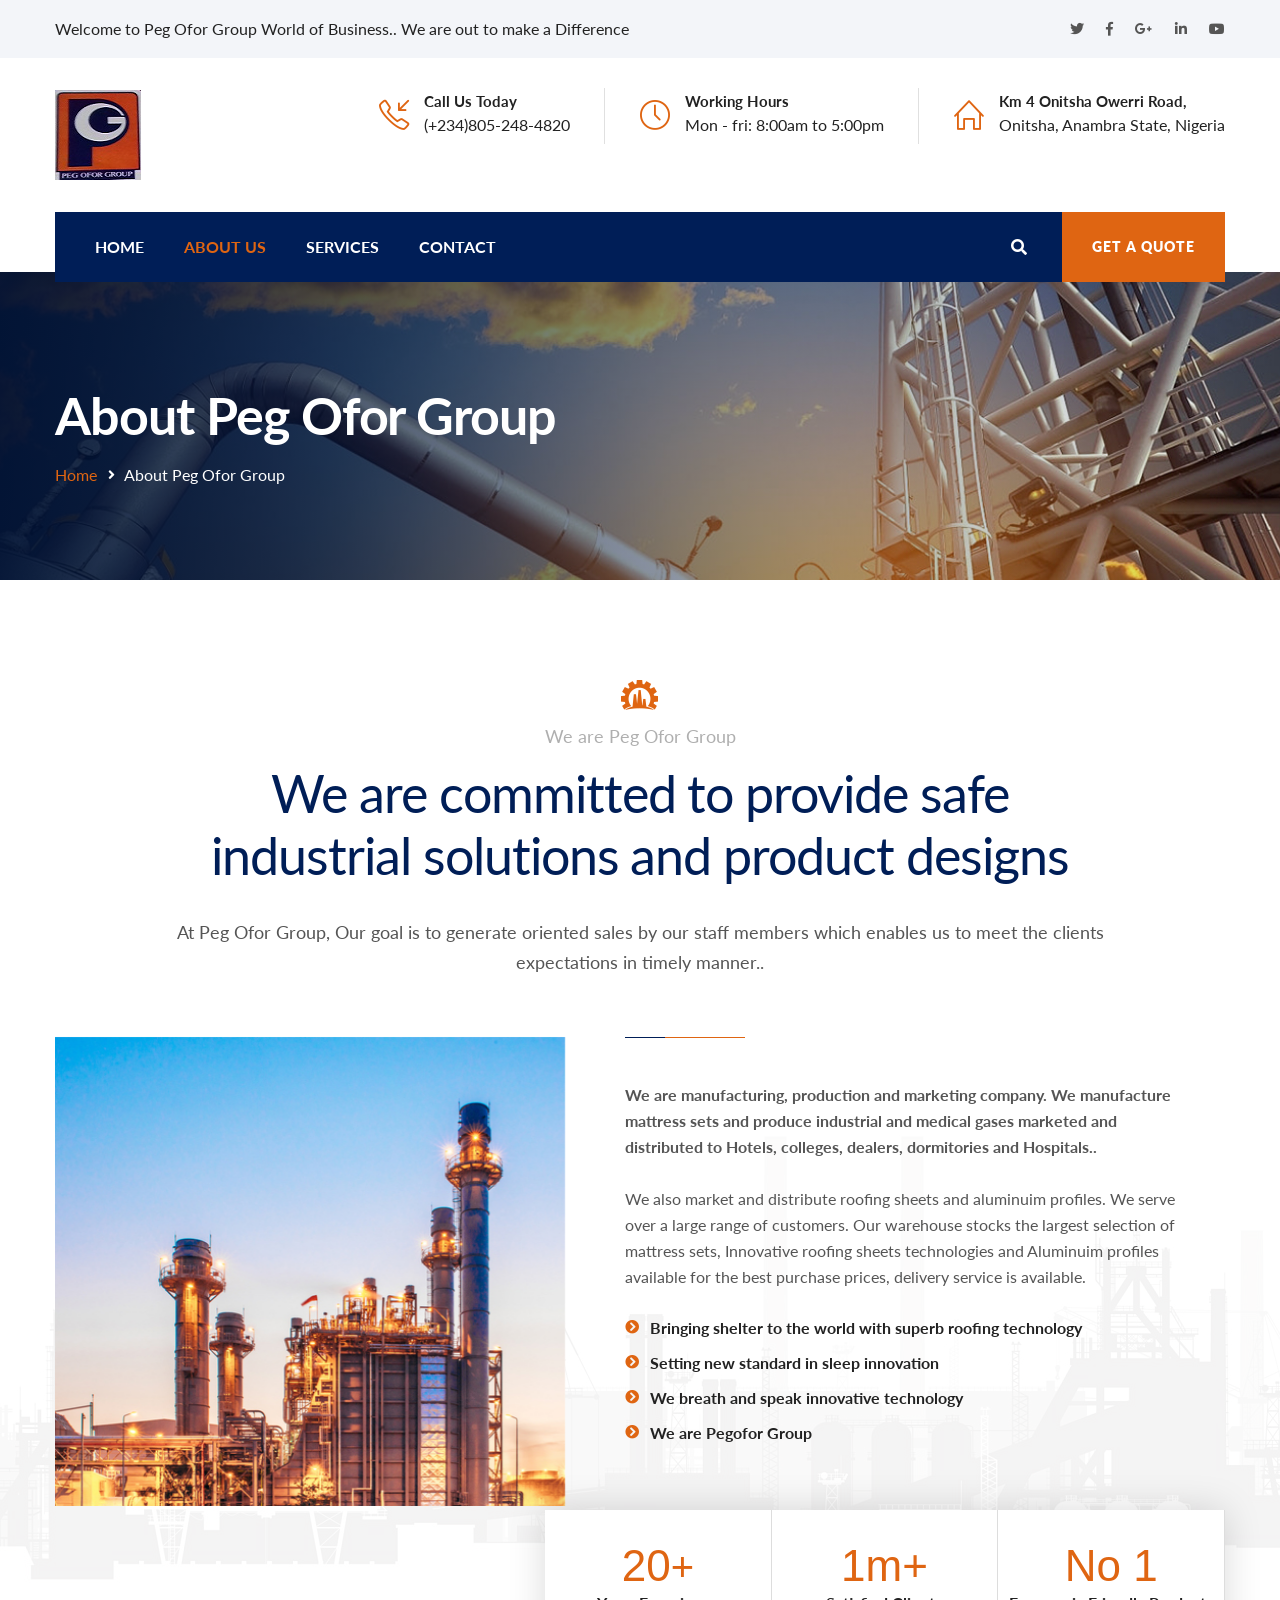
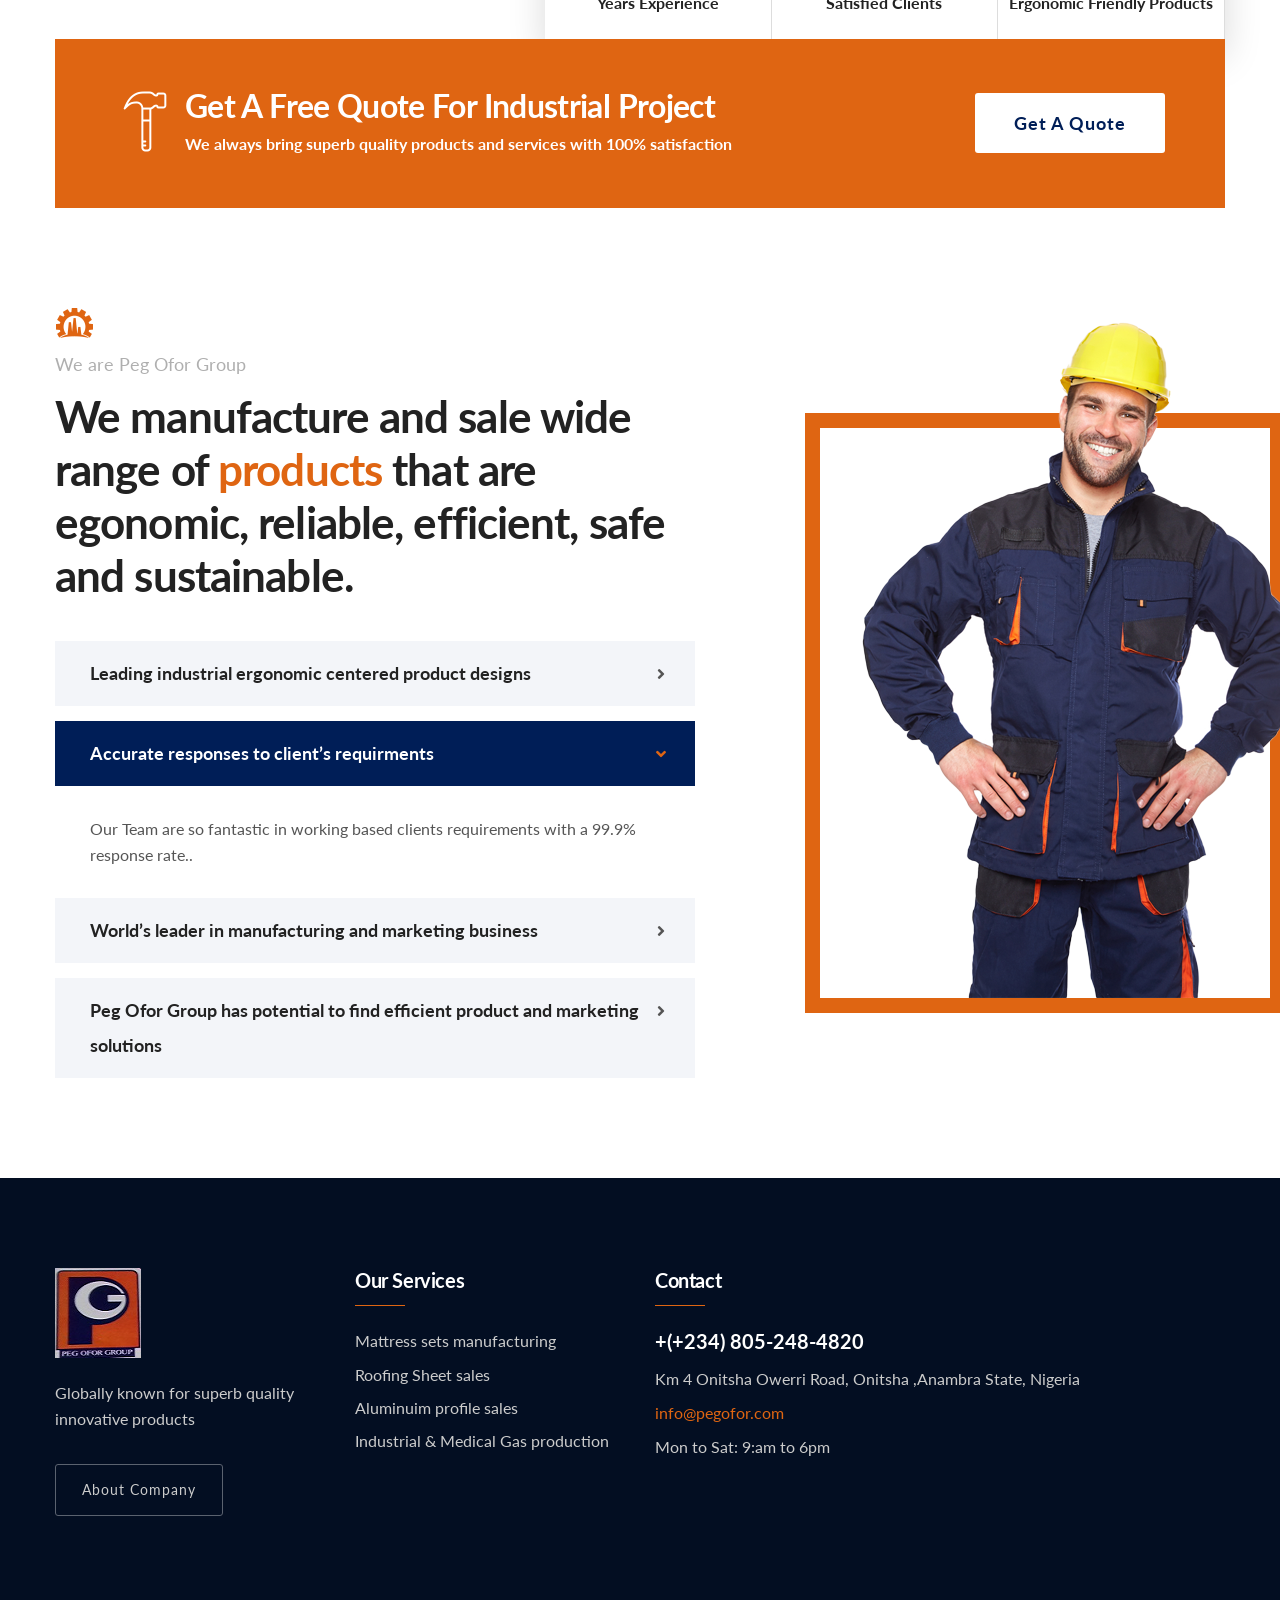
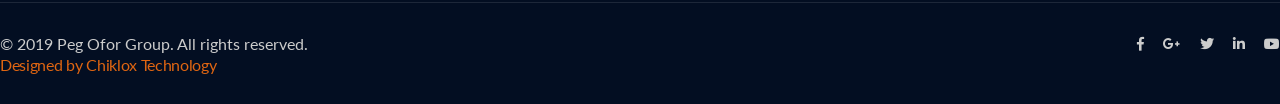
==== commit 0c387064: "another commit" ====
--- a/about.html
+++ b/about.html
@@ -392,7 +392,7 @@
 										<li><a href="#">Mattress sets manufacturing</a></li>
 										<li><a href="#">Roofing Sheet sales</a></li>
 										<li><a href="#">Aluminuim profile sales</a></li>
-										<li><a href="#">Industrial & Medical Gas production</a></li>
+										<li><a href="gases">Industrial & Medical Gas production</a></li>
 									</ul>
 								</div>
 							</div>
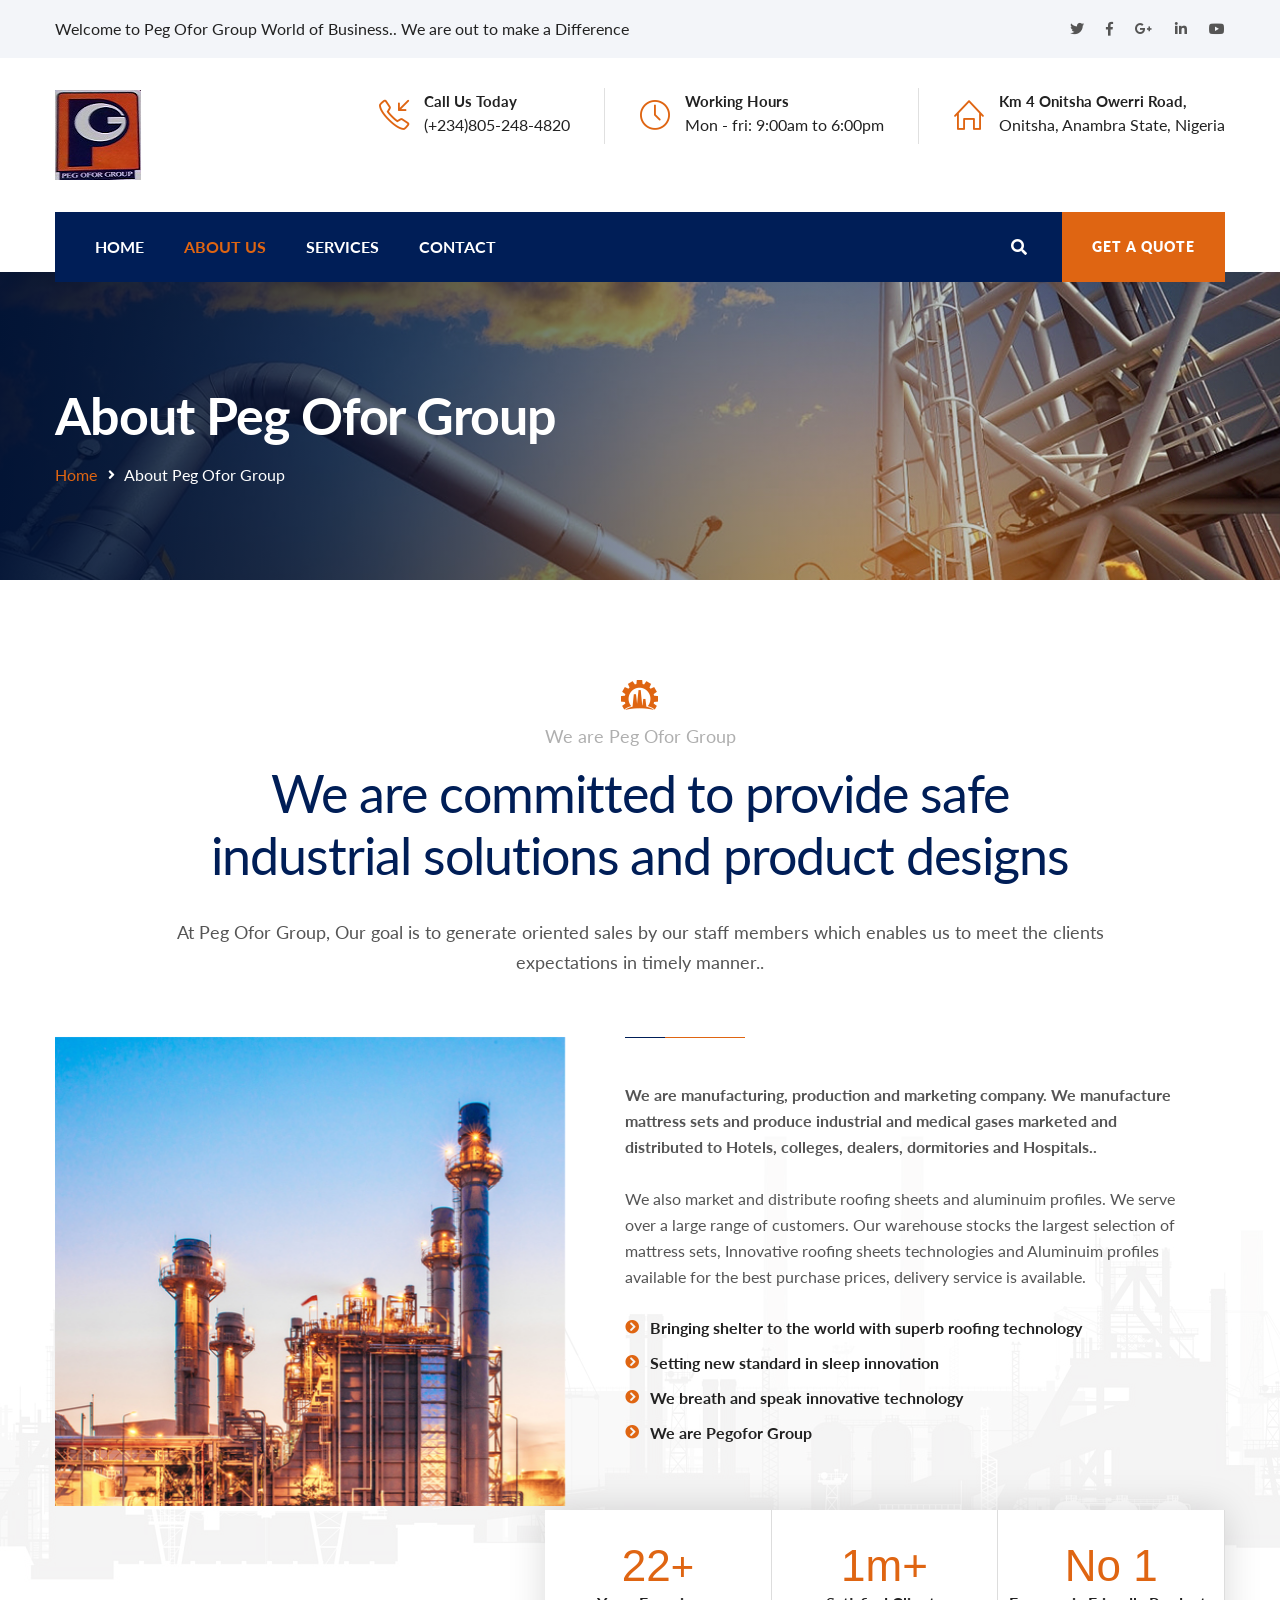
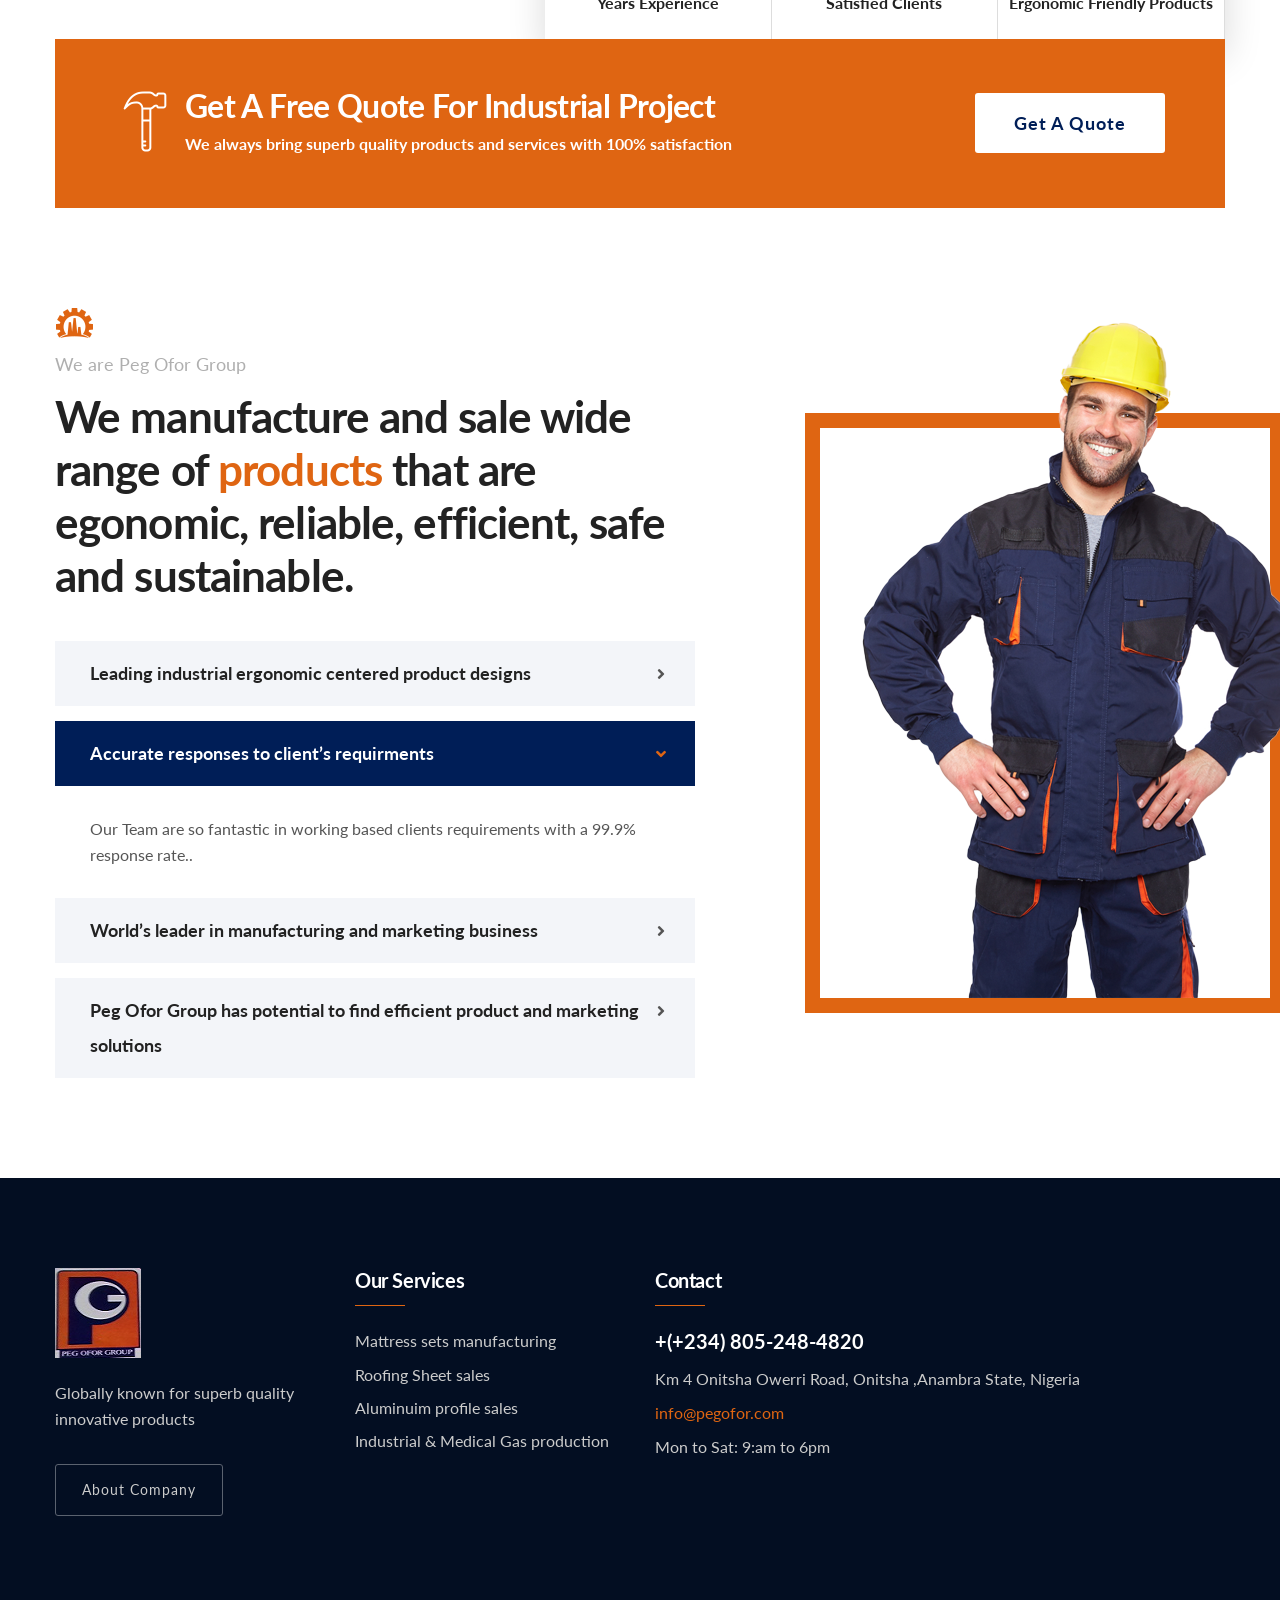
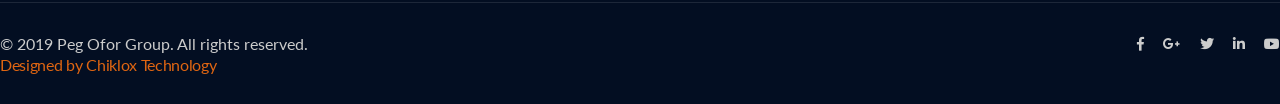
==== commit 58f7ebc8: "commit in index" ====
--- a/about.html
+++ b/about.html
@@ -73,7 +73,7 @@
                             <div class="icon"><span class="icon-clock"></span></div>
                             <div class="text">
                                 <strong>Working Hours</strong>
-                                <span class="info">Mon - fri: 8:00am to 5:00pm</span>
+                                <span class="info">Mon - fri: 9:00am to 6:00pm</span>
                             </div>
                         </div>
                         <!--Info Box-->
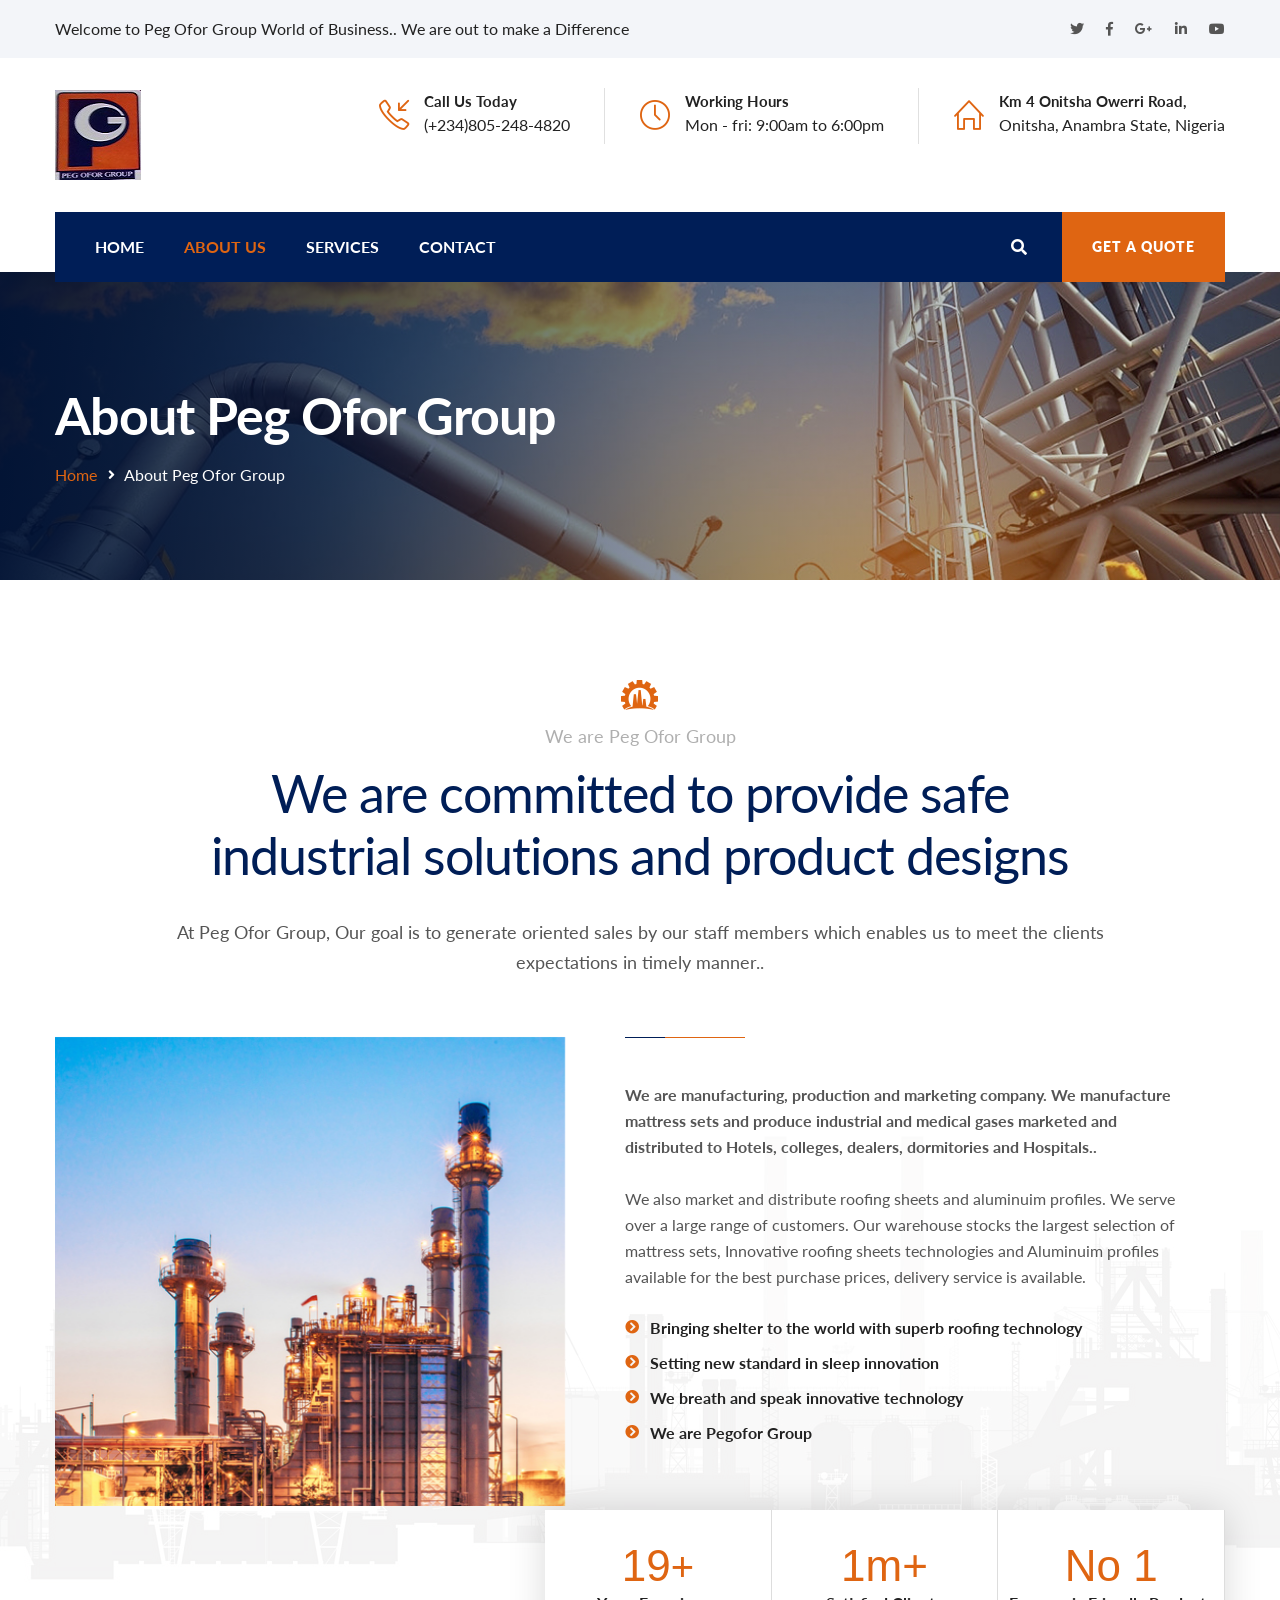
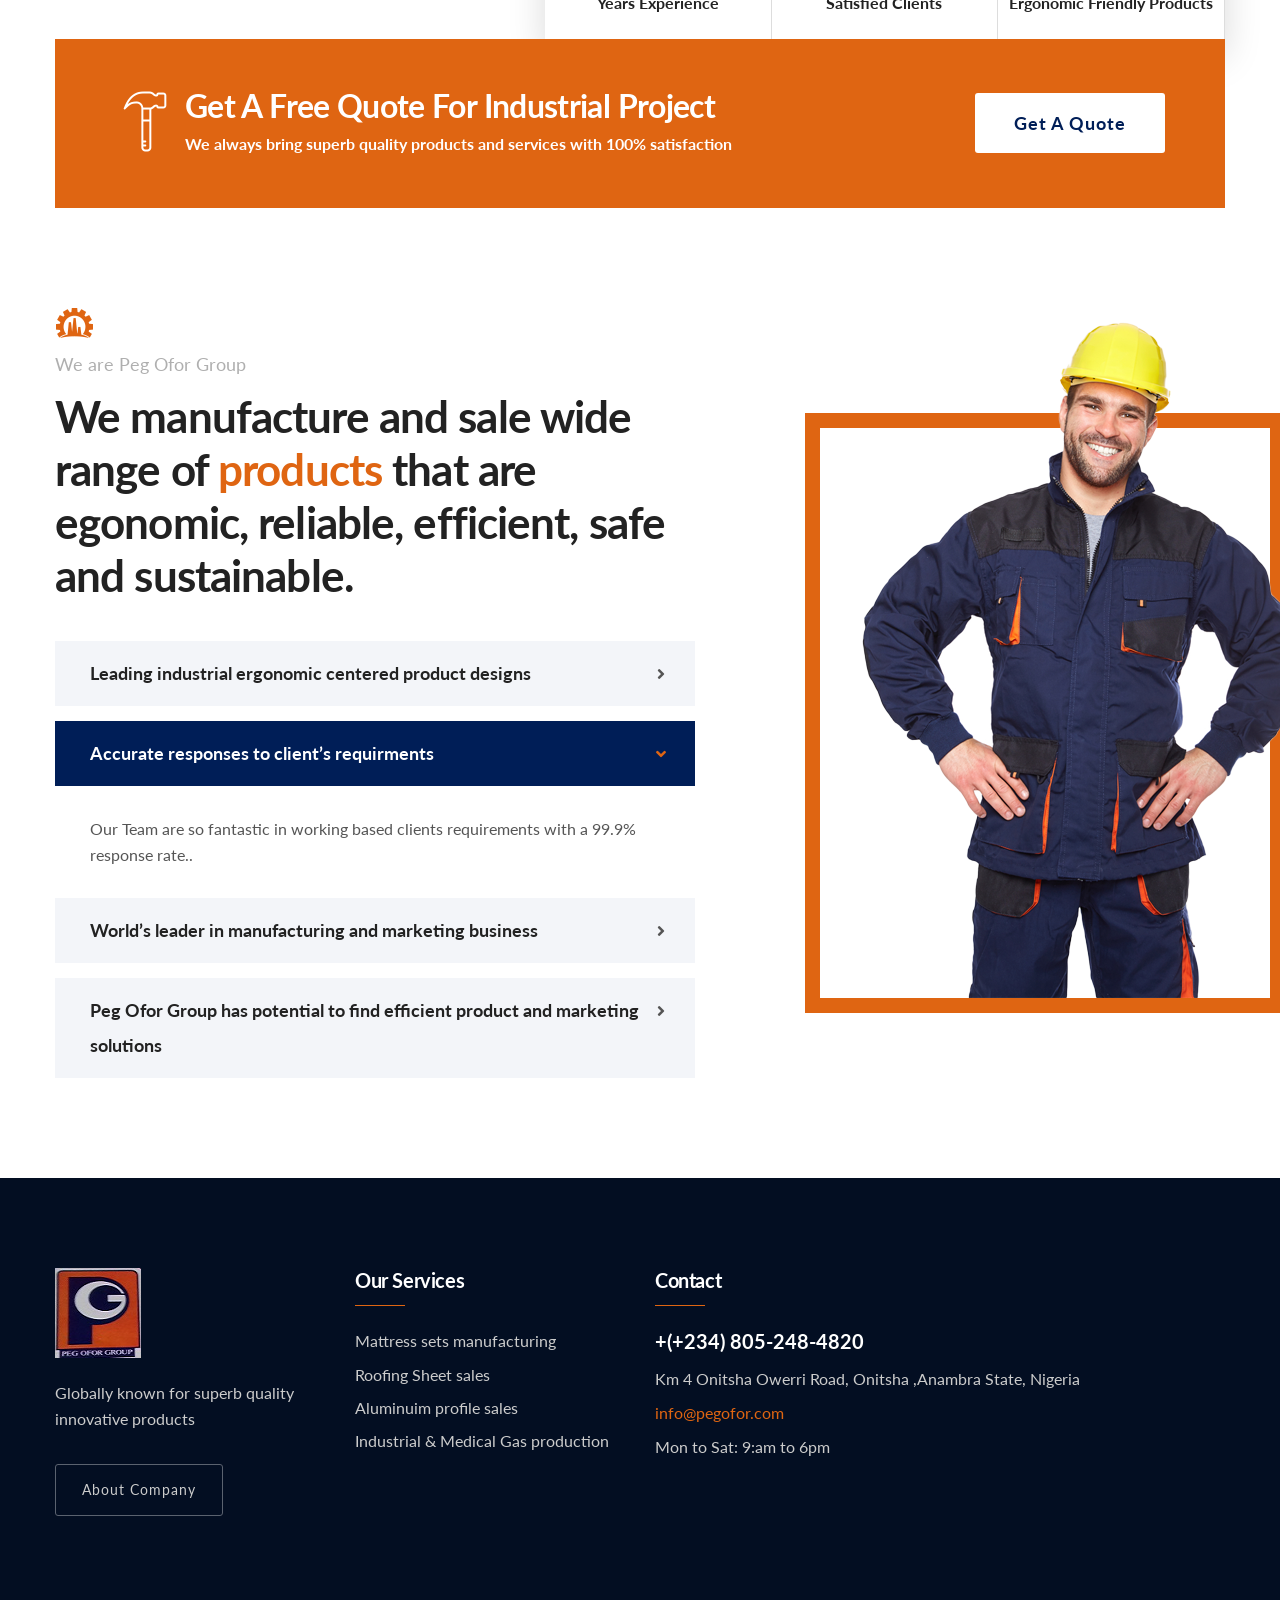
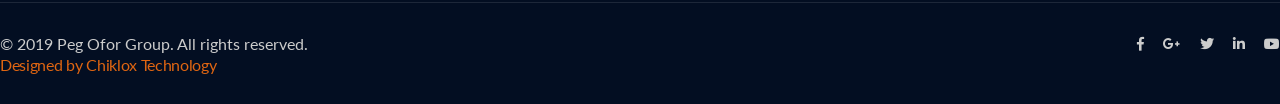
==== commit e0f7c988: "commit in aboot.html" ====
--- a/about.html
+++ b/about.html
@@ -110,9 +110,9 @@
                                 <li class="current"><a href="about.html">About us</a></li>
                                 <li class="dropdown"><a href="#">Services</a>
                                     <ul>
-                                        <li><a href="building-construction#.html">Mattress sets manufacturing & sales </a></li>
-                                        <li><a href="power-generation#.html">Roofing Sheet Sales</a></li>
-                                        <li><a href="oil-gas#.html">Aluminuim profile sales</a></li>
+                                        <li><a href="#">Mattress sets manufacturing & sales </a></li>
+                                        <li><a href="#">Roofing Sheet Sales</a></li>
+                                        <li><a href="#">Aluminuim profile sales</a></li>
                                         <li><a href="gases.html">Production and sales of Industrial and Medical gases</a></li>
                                     </ul>
                                 </li>
@@ -169,9 +169,9 @@
                                 <li class="current"><a href="about.html">About us</a></li>
                                 <li class="dropdown"><a href="#">Services</a>
                                     <ul>
-                                        <li><a href="building-construction#.html">Mattress sets manufacturing & sales </a></li>
-                                        <li><a href="power-generation#.html">Roofing Sheet Sales</a></li>
-                                        <li><a href="oil-gas#.html">Aluminuim profile sales</a></li>
+                                        <li><a href="#">Mattress sets manufacturing & sales </a></li>
+                                        <li><a href="#">Roofing Sheet Sales</a></li>
+                                        <li><a href="#">Aluminuim profile sales</a></li>
                                         <li><a href="gases.html">Production and sales of Industrial and Medical gases</a></li>
                                     </ul>
                                 </li>
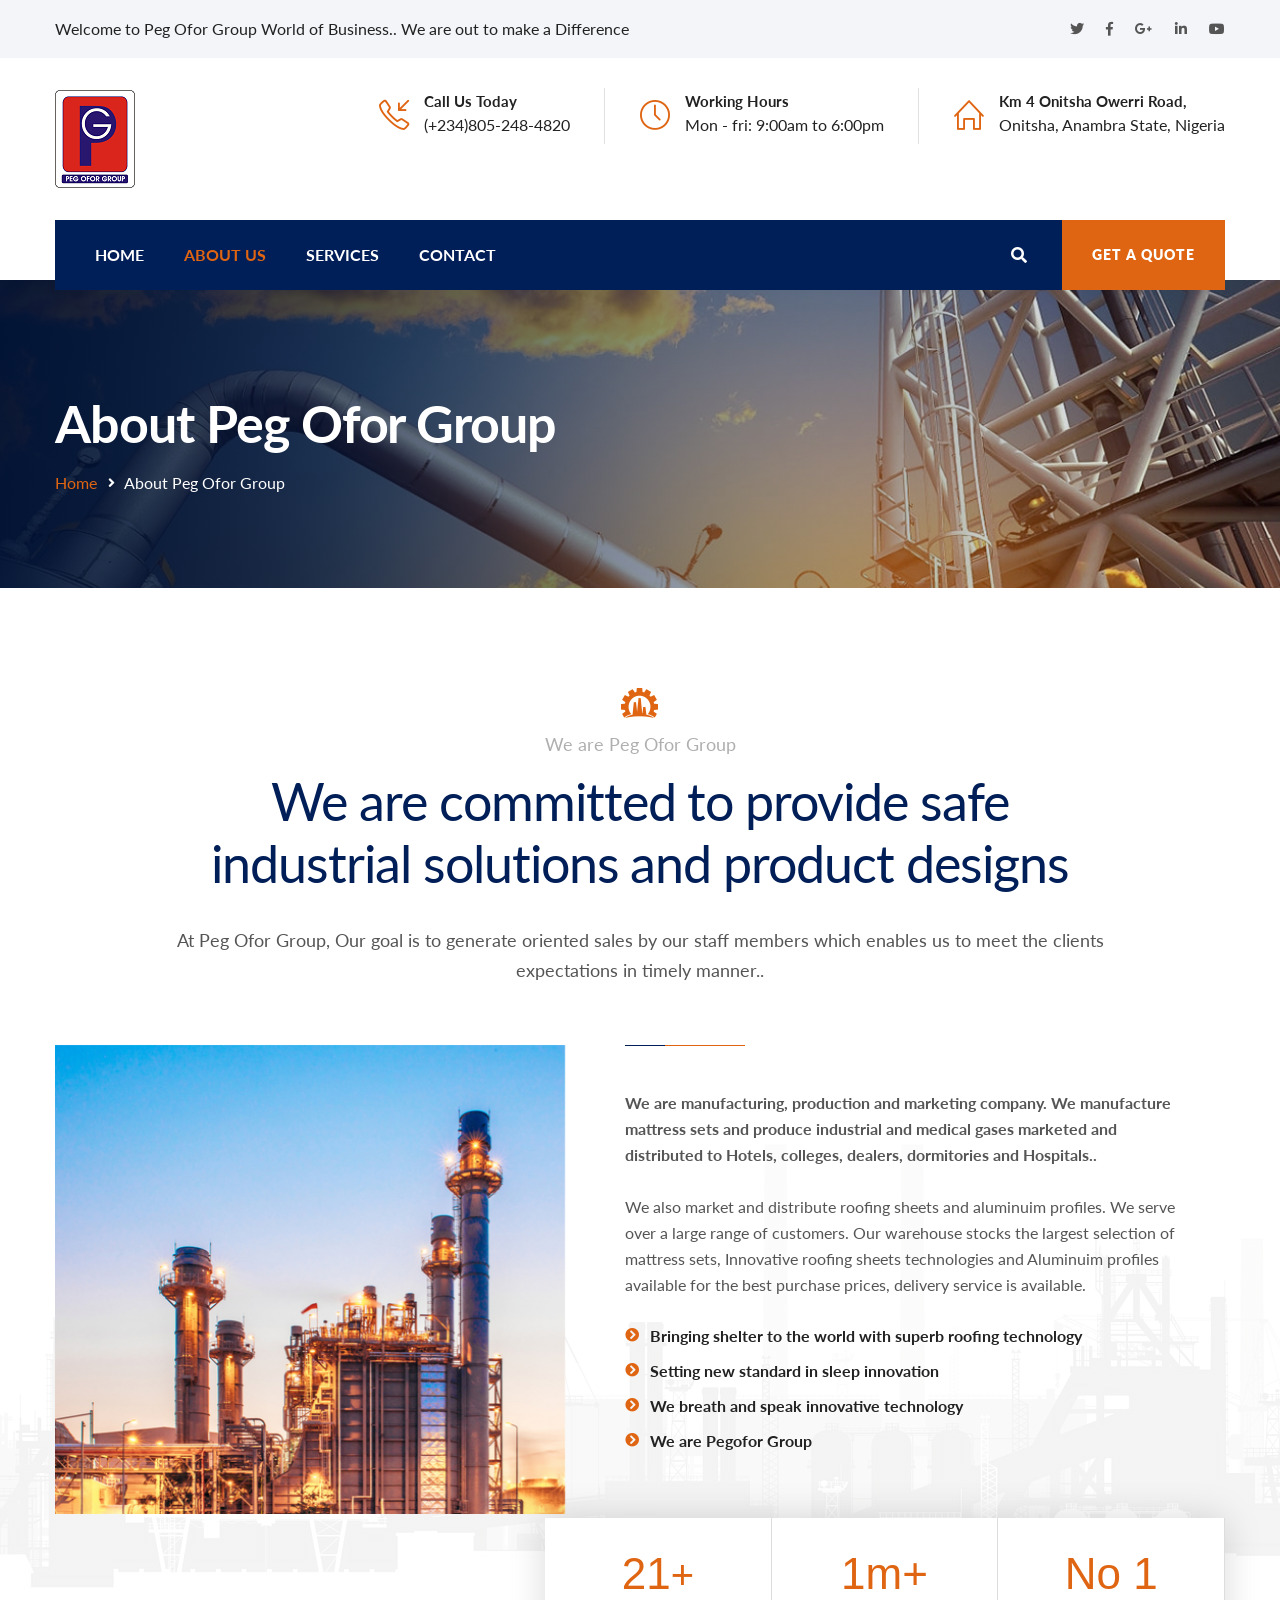
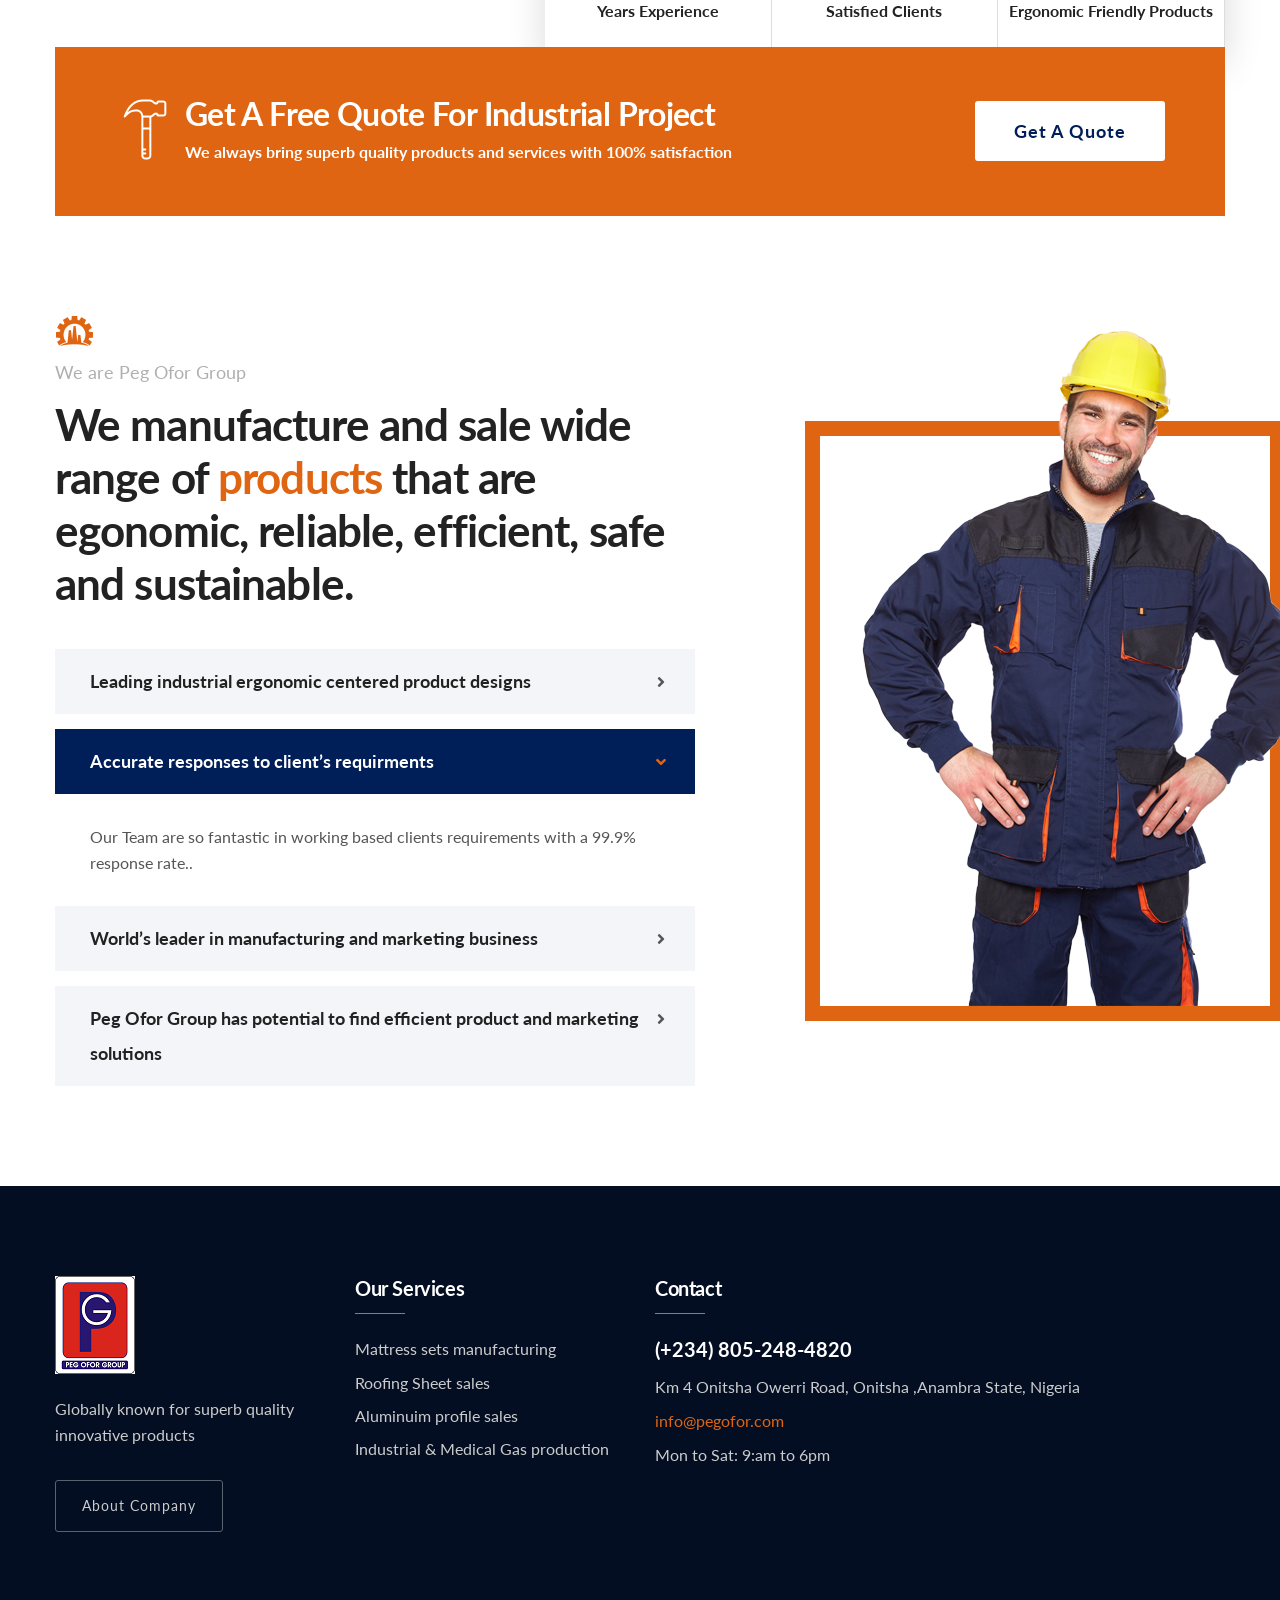
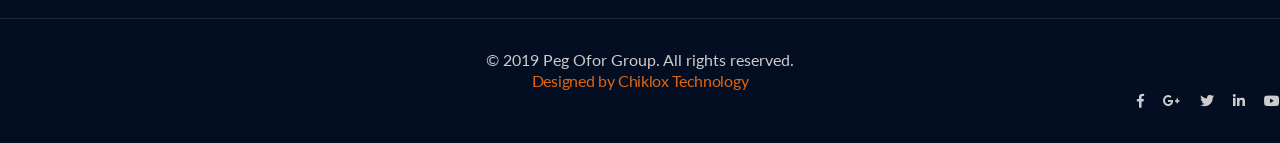
==== commit 46512c14: "commit for mattress page" ====
--- a/about.html
+++ b/about.html
@@ -55,7 +55,7 @@
                 <div class="auto-container clearfix">
                     <!--Logo-->
                     <div class="logo-outer">
-                        <div class="logo"><a href="index.html"><img src="images/pegologo.png" alt="Peg Ofor Logo" title=""></a></div>
+                        <div class="logo"><a href="index.html"><img src="images/logo.png" alt="Peg Ofor Logo" title=""></a></div>
                     </div>
 
                     <!--Info-->
@@ -157,7 +157,7 @@
             <div class="auto-container clearfix">
                 <!--Logo-->
                 <div class="logo pull-left">
-                    <a href="index.html" title=""><img src="images/pegologo.png" alt="" title=""></a>
+                    <a href="index.html" title=""><img src="images/logo.png" alt="" title=""></a>
                 </div>
                 <!--Right Col-->
                 <div class="pull-right">
@@ -377,7 +377,7 @@
 							<div class="footer-column col-lg-6 col-md-6 col-sm-12">
 								<div class="footer-widget about-widget">
 									<div class="logo">
-										<a href="index.html"><img src="images/pegologo.png" alt="" /></a>
+										<a href="index.html"><img src="images/logo.png" alt="" /></a>
 									</div>
 									<div class="text">Globally known for superb quality innovative products</div>
 									<a href="about.html" class="theme-btn btn-style-four">About Company</a>
@@ -392,7 +392,7 @@
 										<li><a href="#">Mattress sets manufacturing</a></li>
 										<li><a href="#">Roofing Sheet sales</a></li>
 										<li><a href="#">Aluminuim profile sales</a></li>
-										<li><a href="gases">Industrial & Medical Gas production</a></li>
+										<li><a href="gases.html">Industrial & Medical Gas production</a></li>
 									</ul>
 								</div>
 							</div>
@@ -407,7 +407,7 @@
 							<div class="footer-column col-lg-6 col-md-6 col-sm-12">
 								<div class="footer-widget contact-widget">
 									<h2>Contact</h2>
-									<div class="number">+(+234) 805-248-4820</div>
+									<div class="number">(+234) 805-248-4820</div>
 									<ul>
 										<li>Km 4 Onitsha Owerri Road, Onitsha ,Anambra State, Nigeria </li>
 										<li><a href="#">info@pegofor.com</a></li>
@@ -424,7 +424,7 @@
 			<!-- Footer Bottom -->
 			<div class="footer-bottom">
 				<div class="clearfix">
-					<div class="pull-left">
+					<div style="text-align: center;">
 						<div class="copyright">&copy; 2019 Peg Ofor Group. All rights reserved. <span><h6><a href="chikloxtechnology.ng"</a>Designed by Chiklox Technology</h6></span></div>
 					</div>
 					<div class="pull-right">
--- a/css/style.css
+++ b/css/style.css
@@ -1465,6 +1465,17 @@
 	opacity:1;
 	color: #df6512;
 }
+/***
+================================================
+PICTURE GALLERY
+=================================================
+***/
+.masonry-true img {
+	display: block;
+	width: 100%;
+	height: 411px;
+	margin: 5px;
+}
 
 /*** 
 
--- a/css/responsive.css
+++ b/css/responsive.css
@@ -931,35 +931,7 @@
 		margin:0 auto 30px;	
 	}
 	
-	.news-block-two .inner-box .lower-content{
-		margin:-10px 10px 0px 10px;	
-	}
-	
-	.news-block-two .inner-box .lower-content{
-		padding:20px 20px 50px;	
-	}
-	
-	.blog-categories li a{
-		padding:16px 0px 16px 30px;
-		font-size:16px;	
-	}
-	
-	.blog-categories li a:before{
-		left:5px;	
-	}
-	
-	.blog-detail .inner-box .lower-content .content-inner .title-box{
-		margin:20px 0px 30px;
-		padding:25px 20px;	
-	}
-	
-	.blog-detail .inner-box .lower-content .content-inner .title-box h2{
-		font-size:20px;	
-	}
-	
-	.blog-detail .inner-box .lower-content .text blockquote{
-		padding:50px 20px;	
-	}
+
 	
 	.sidebar-page-container .comments-area .comment{
 		padding-left:0px;	
@@ -1124,10 +1096,7 @@
 		text-align:center;
 	}
 	
-	.news-block-two .inner-box .lower-content h3,
-	.news-block-three .inner-box h4{
-		font-size:20px;	
-	}
+
 	
 	.sidebar .popular-posts .post .post-inner{
 		padding-left:0px;	
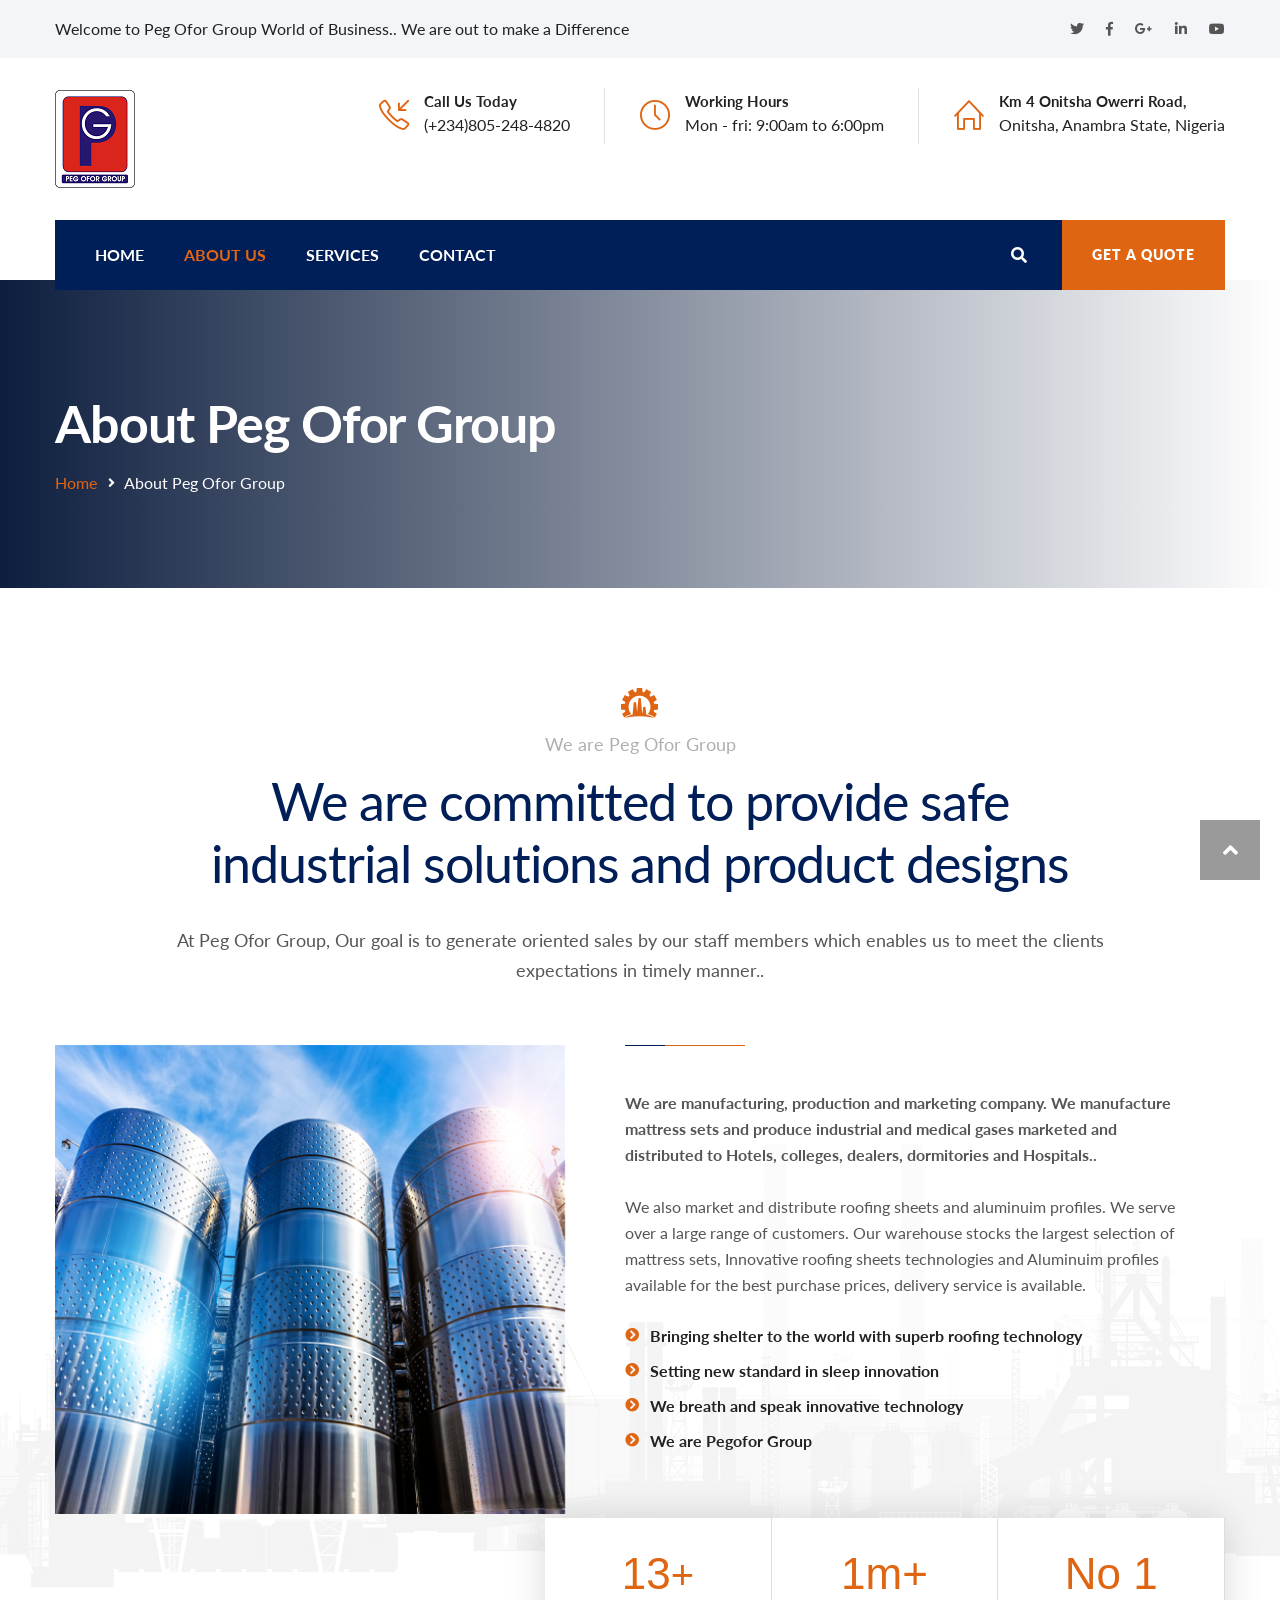
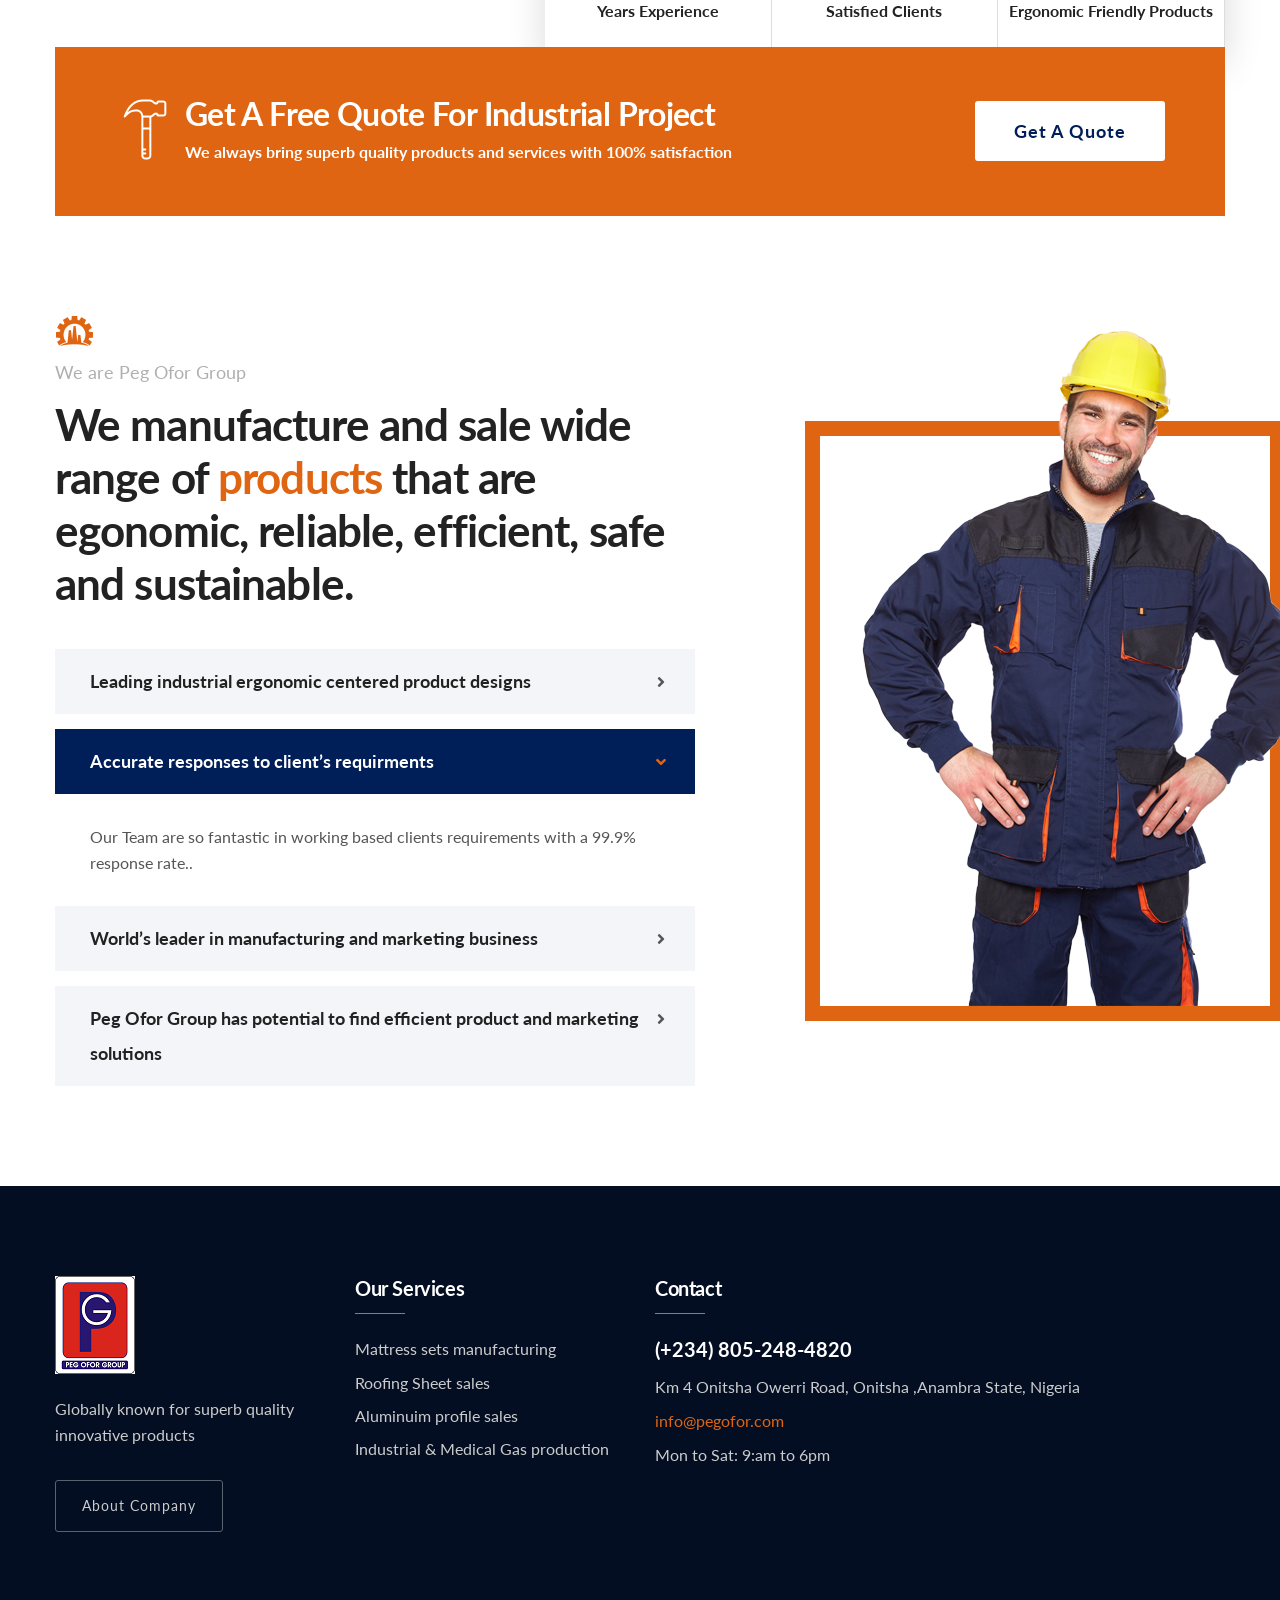
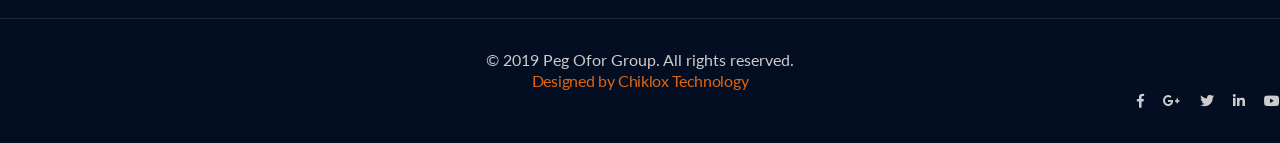
==== commit 966fa222: "services images" ====
--- a/about.html
+++ b/about.html
@@ -110,9 +110,9 @@
                                 <li class="current"><a href="about.html">About us</a></li>
                                 <li class="dropdown"><a href="#">Services</a>
                                     <ul>
-                                        <li><a href="#">Mattress sets manufacturing & sales </a></li>
-                                        <li><a href="#">Roofing Sheet Sales</a></li>
-                                        <li><a href="#">Aluminuim profile sales</a></li>
+                                        <li><a href="mattress.html">Mattress sets manufacturing & sales </a></li>
+                                        <li><a href="roofing-tiles.html">Roofing Sheet Sales</a></li>
+                                        <li><a href="aluminuim.html">Aluminuim profile sales</a></li>
                                         <li><a href="gases.html">Production and sales of Industrial and Medical gases</a></li>
                                     </ul>
                                 </li>
@@ -169,9 +169,9 @@
                                 <li class="current"><a href="about.html">About us</a></li>
                                 <li class="dropdown"><a href="#">Services</a>
                                     <ul>
-                                        <li><a href="#">Mattress sets manufacturing & sales </a></li>
-                                        <li><a href="#">Roofing Sheet Sales</a></li>
-                                        <li><a href="#">Aluminuim profile sales</a></li>
+                                        <li><a href="mattress.html">Mattress sets manufacturing & sales </a></li>
+                                        <li><a href="roofing-tiles.html">Roofing Sheet Sales</a></li>
+                                        <li><a href="aluminuim.html">Aluminuim profile sales</a></li>
                                         <li><a href="gases.html">Production and sales of Industrial and Medical gases</a></li>
                                     </ul>
                                 </li>
@@ -212,7 +212,7 @@
             <div class="row">
                 <div class="image-column col-lg-6 col-md-12 col-sm-12">
                     <div class="inner-column wow fadeInLeft" data-wow-delay="0ms" data-wow-duration="1500ms">
-                        <figure class="image"><a href="images/resource/about-img-1.jpg" class="lightbox-image"><img src="images/resource/about-img-1.jpg" alt=""></a></figure> 
+                        <figure class="image"><a href="images/resource/about-img-1.jpg" class="lightbox-image"><img src="images/resource/about-img-01.png" alt=""></a></figure> 
                     </div>
                 </div>
 
@@ -389,9 +389,9 @@
 								<div class="footer-widget services-widget">
 									<h2>Our Services</h2>
 									<ul class="footer-service-list">
-										<li><a href="#">Mattress sets manufacturing</a></li>
-										<li><a href="#">Roofing Sheet sales</a></li>
-										<li><a href="#">Aluminuim profile sales</a></li>
+										<li><a href="mattress.html">Mattress sets manufacturing</a></li>
+										<li><a href="roofing-tiles.html">Roofing Sheet sales</a></li>
+										<li><a href="aluminuim.html">Aluminuim profile sales</a></li>
 										<li><a href="gases.html">Industrial & Medical Gas production</a></li>
 									</ul>
 								</div>
--- a/css/style.css
+++ b/css/style.css
@@ -1472,9 +1472,13 @@
 ***/
 .masonry-true img {
 	display: block;
-	width: 100%;
+	width: 95%;
 	height: 411px;
 	margin: 5px;
+	border: 5px solid #afa6a6;
+	border-radius: 15px;
+	
+	
 }
 
 /*** 
